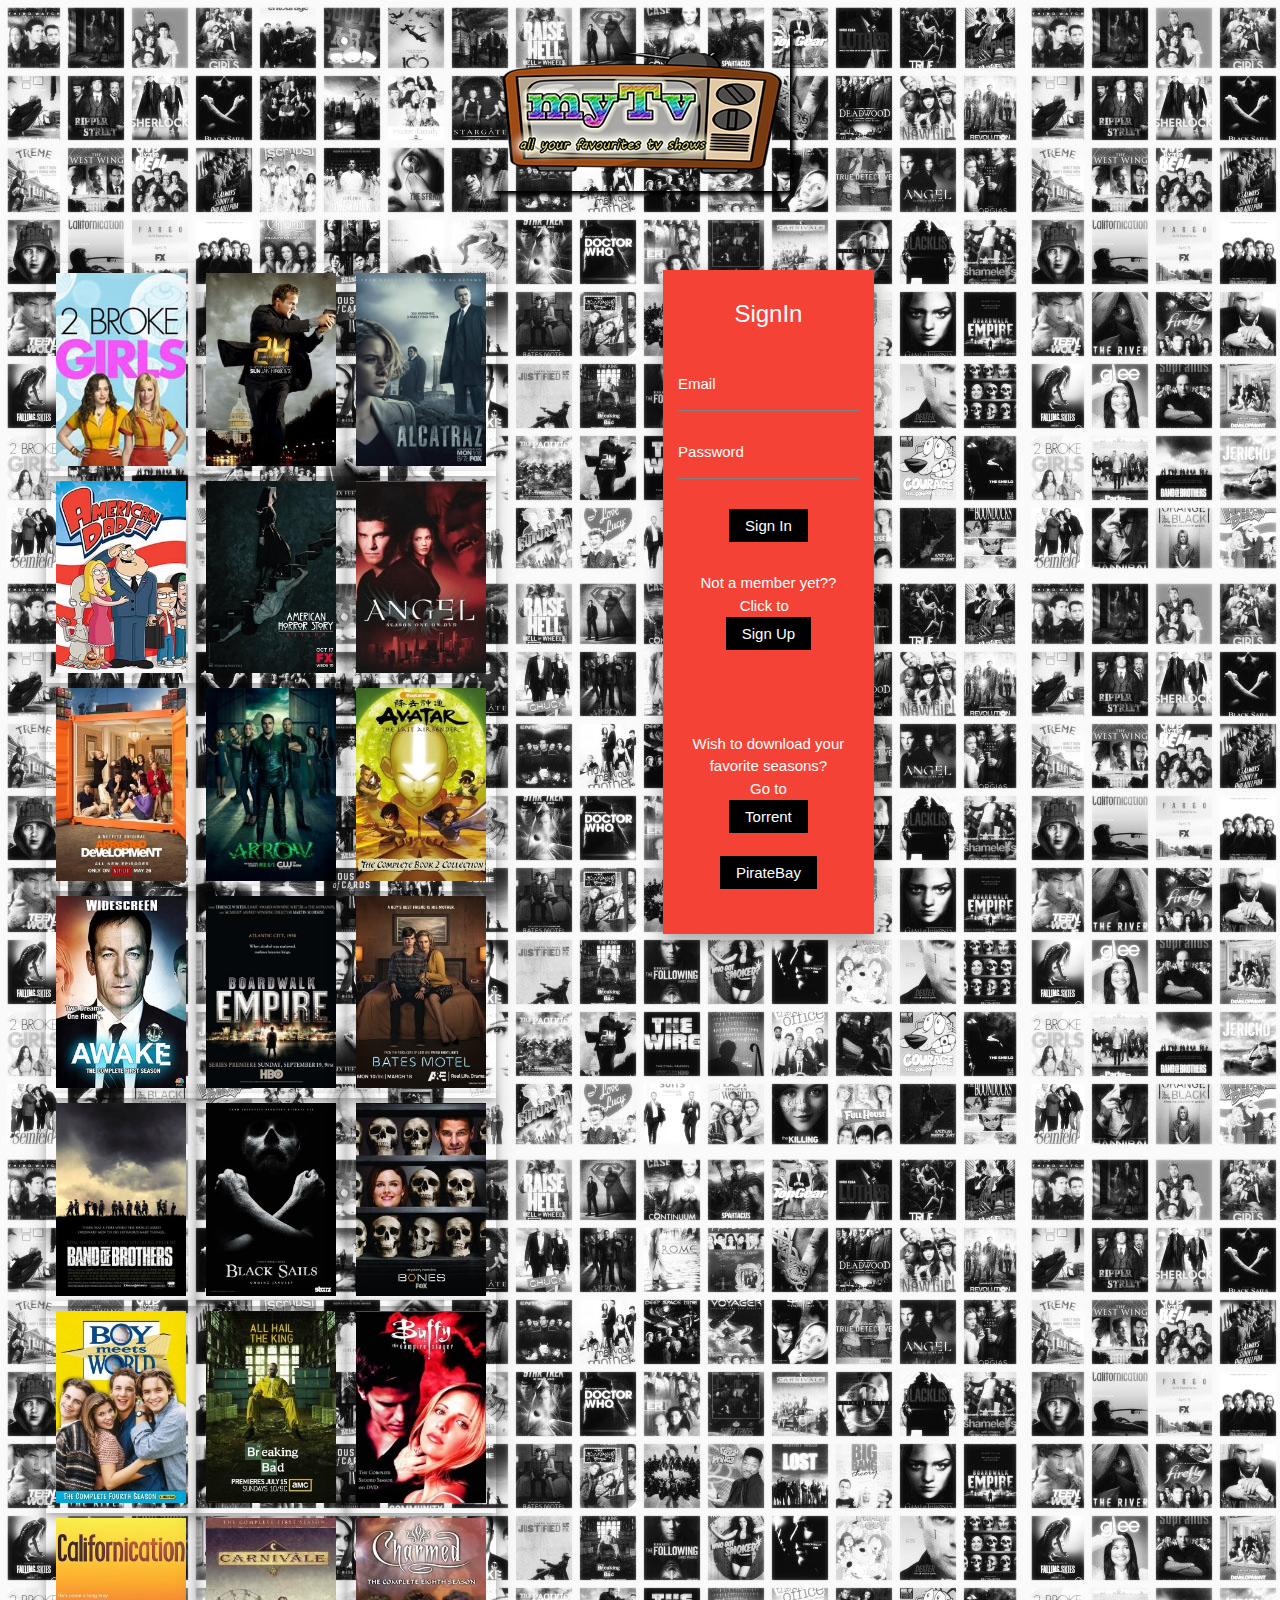
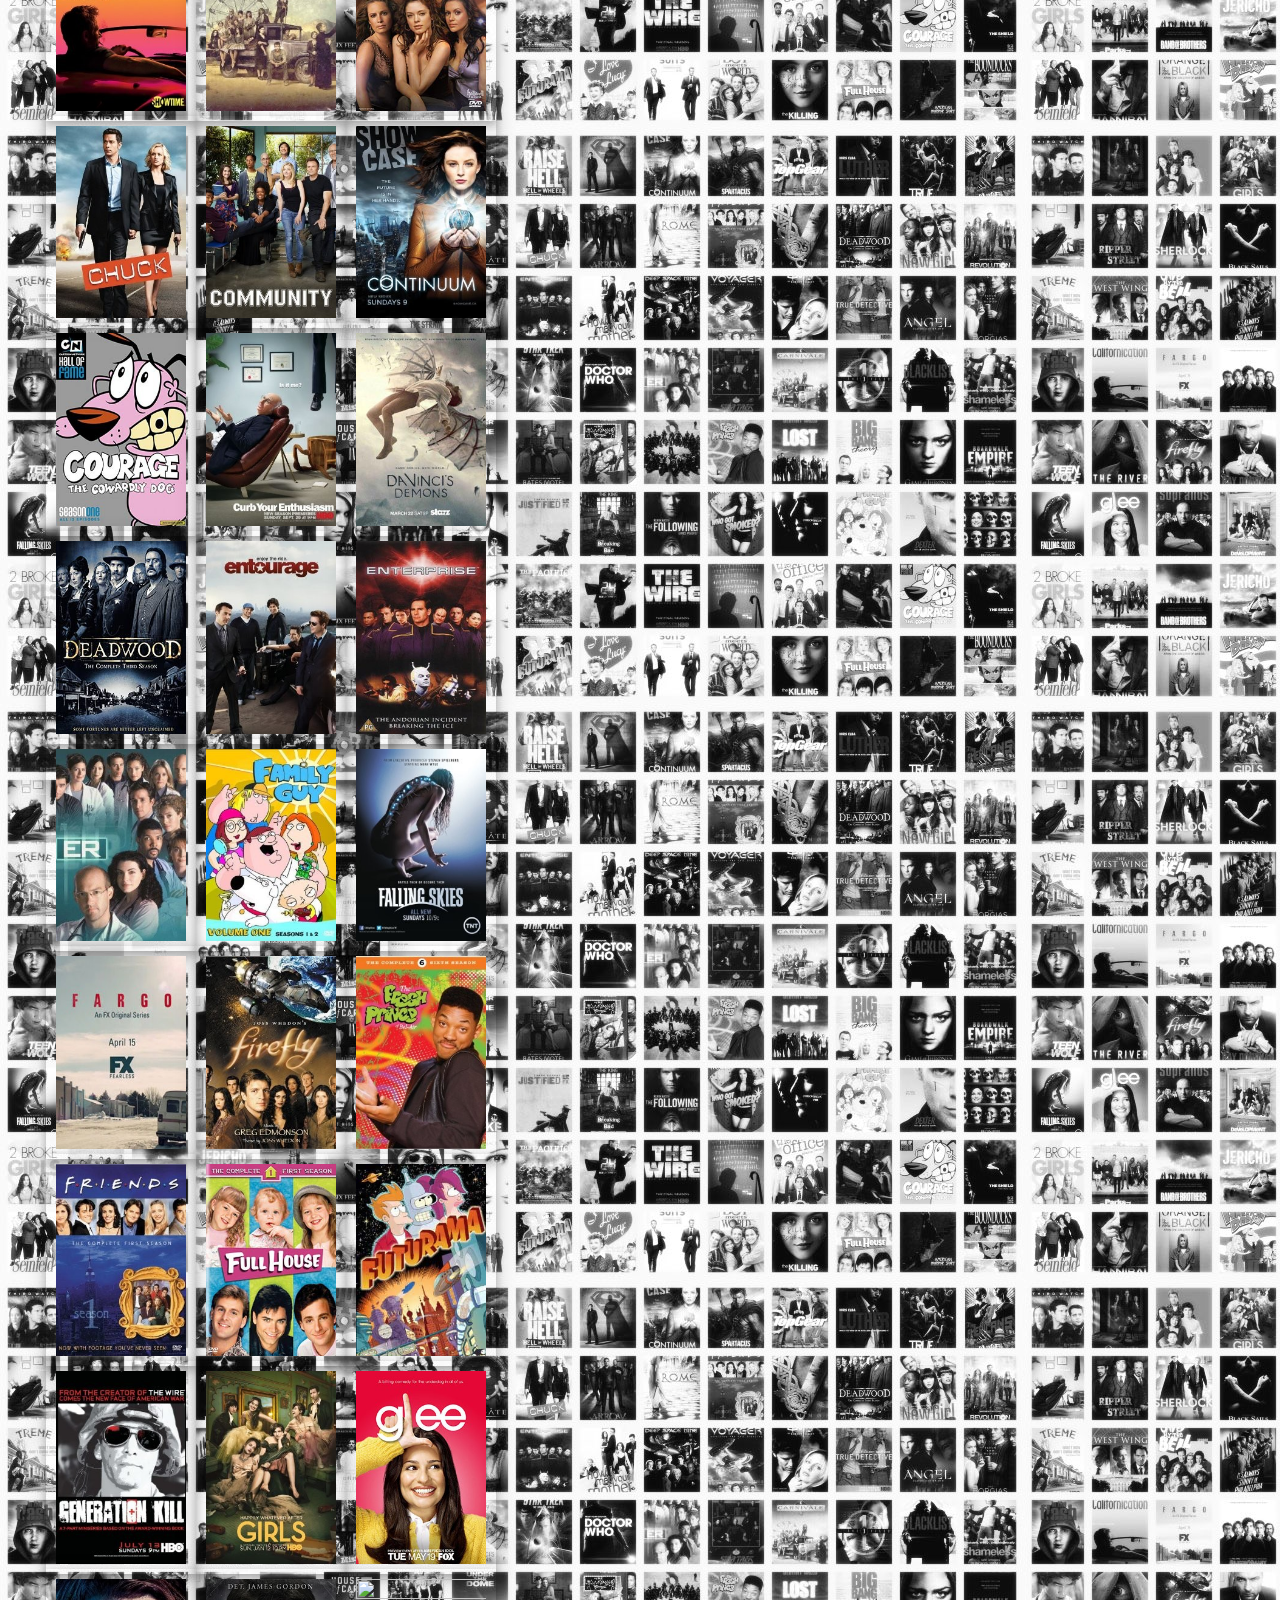
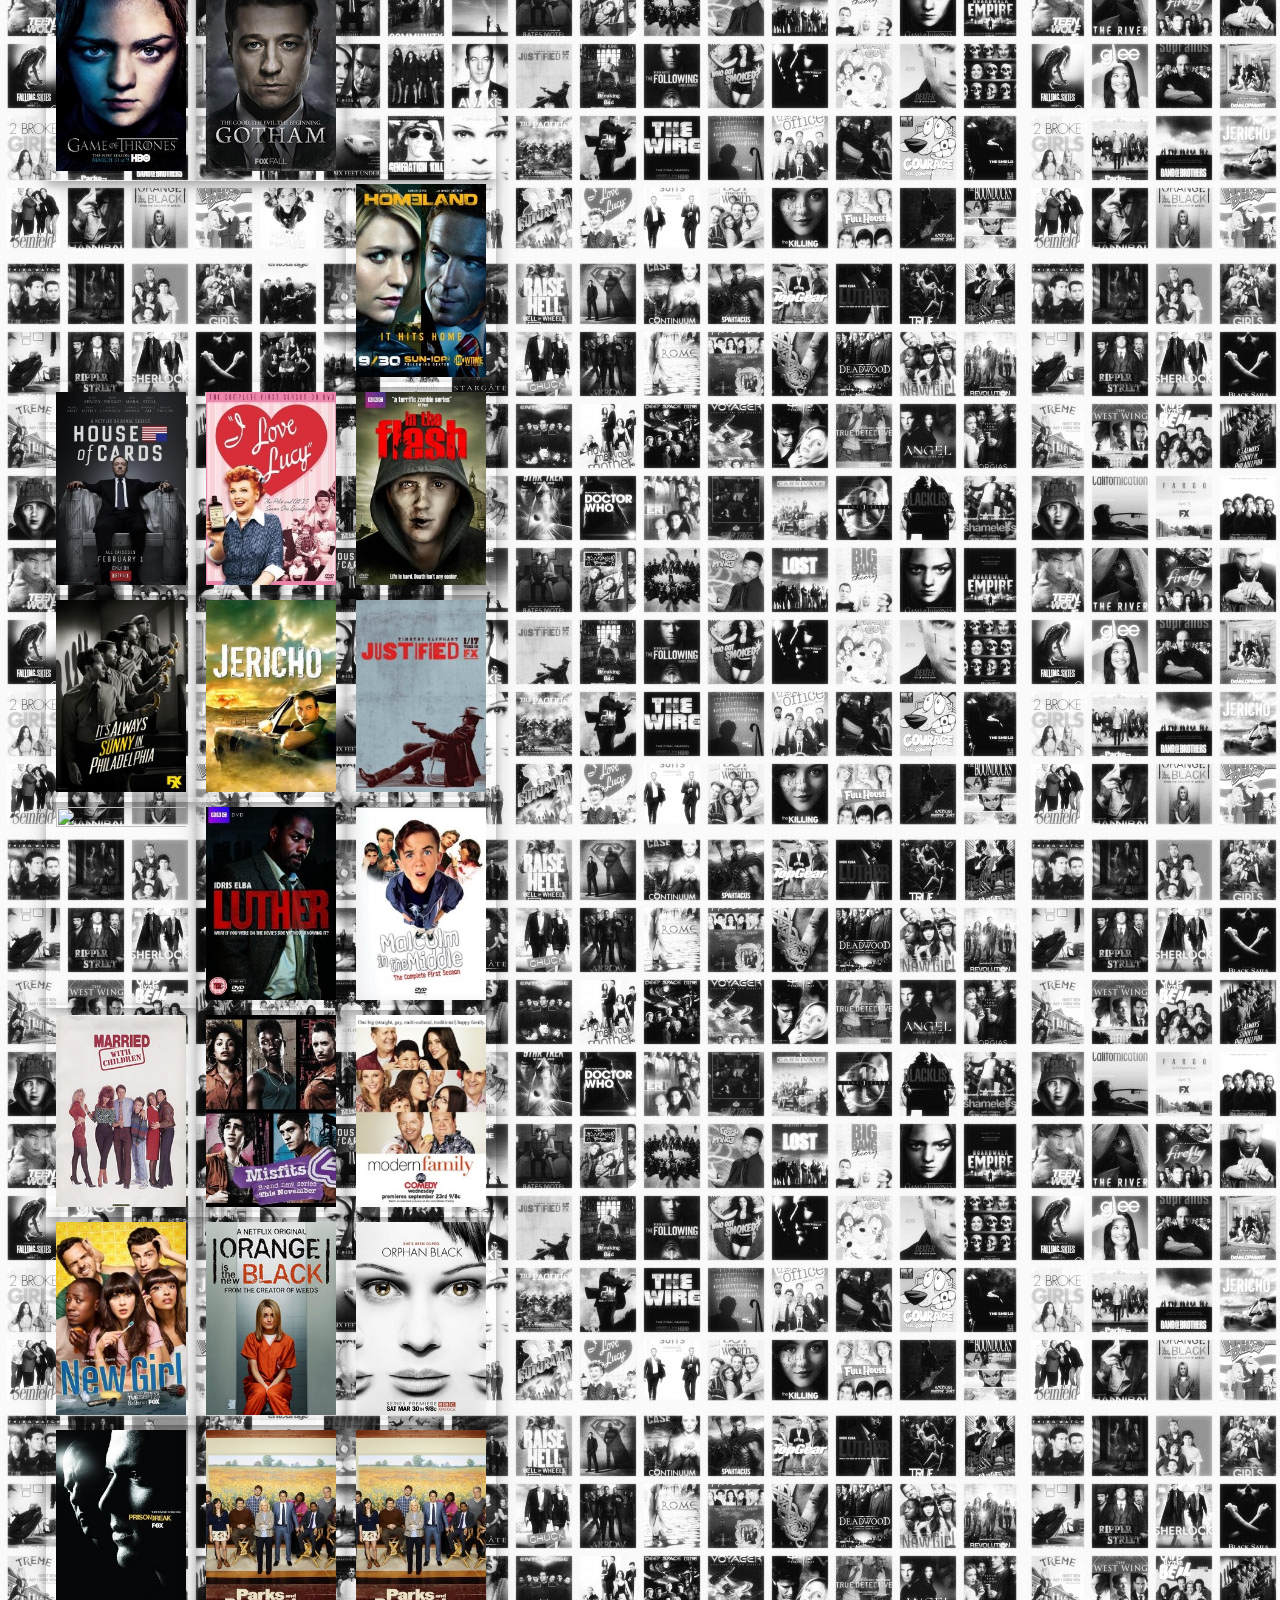
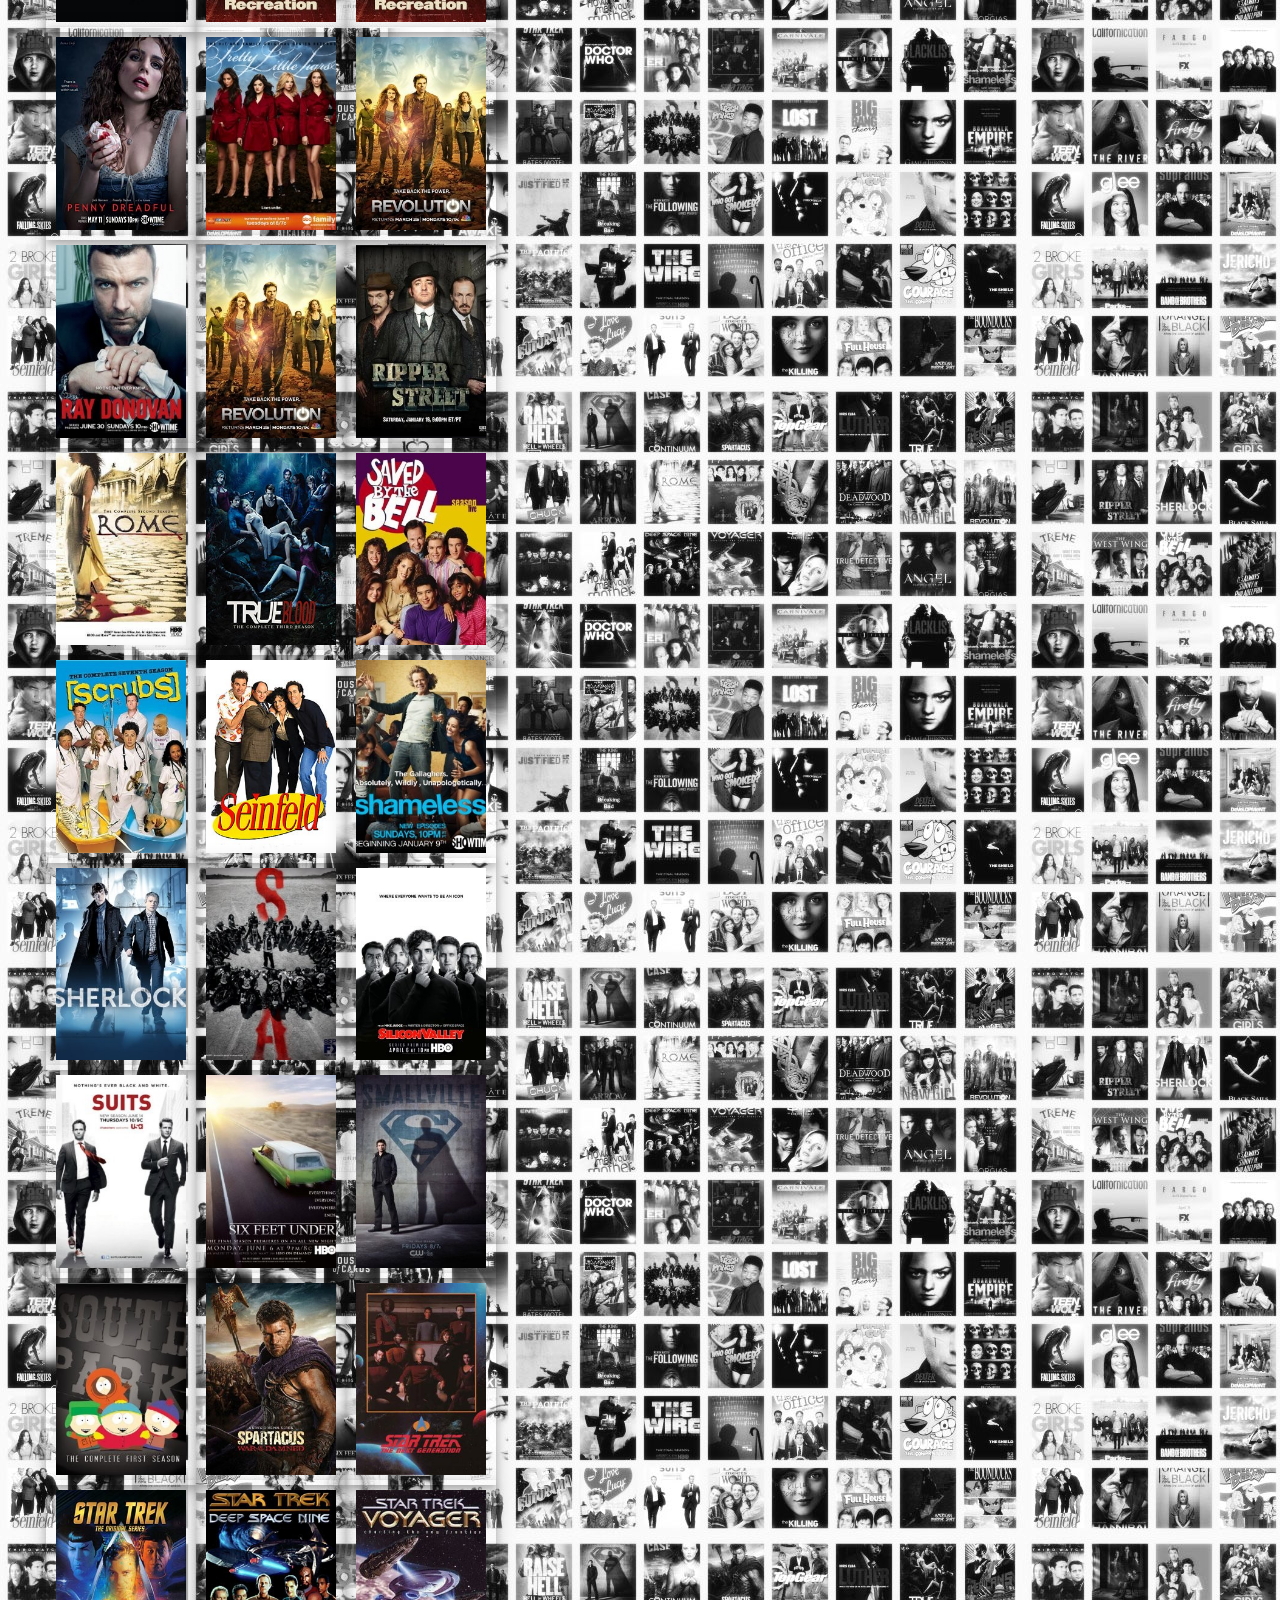
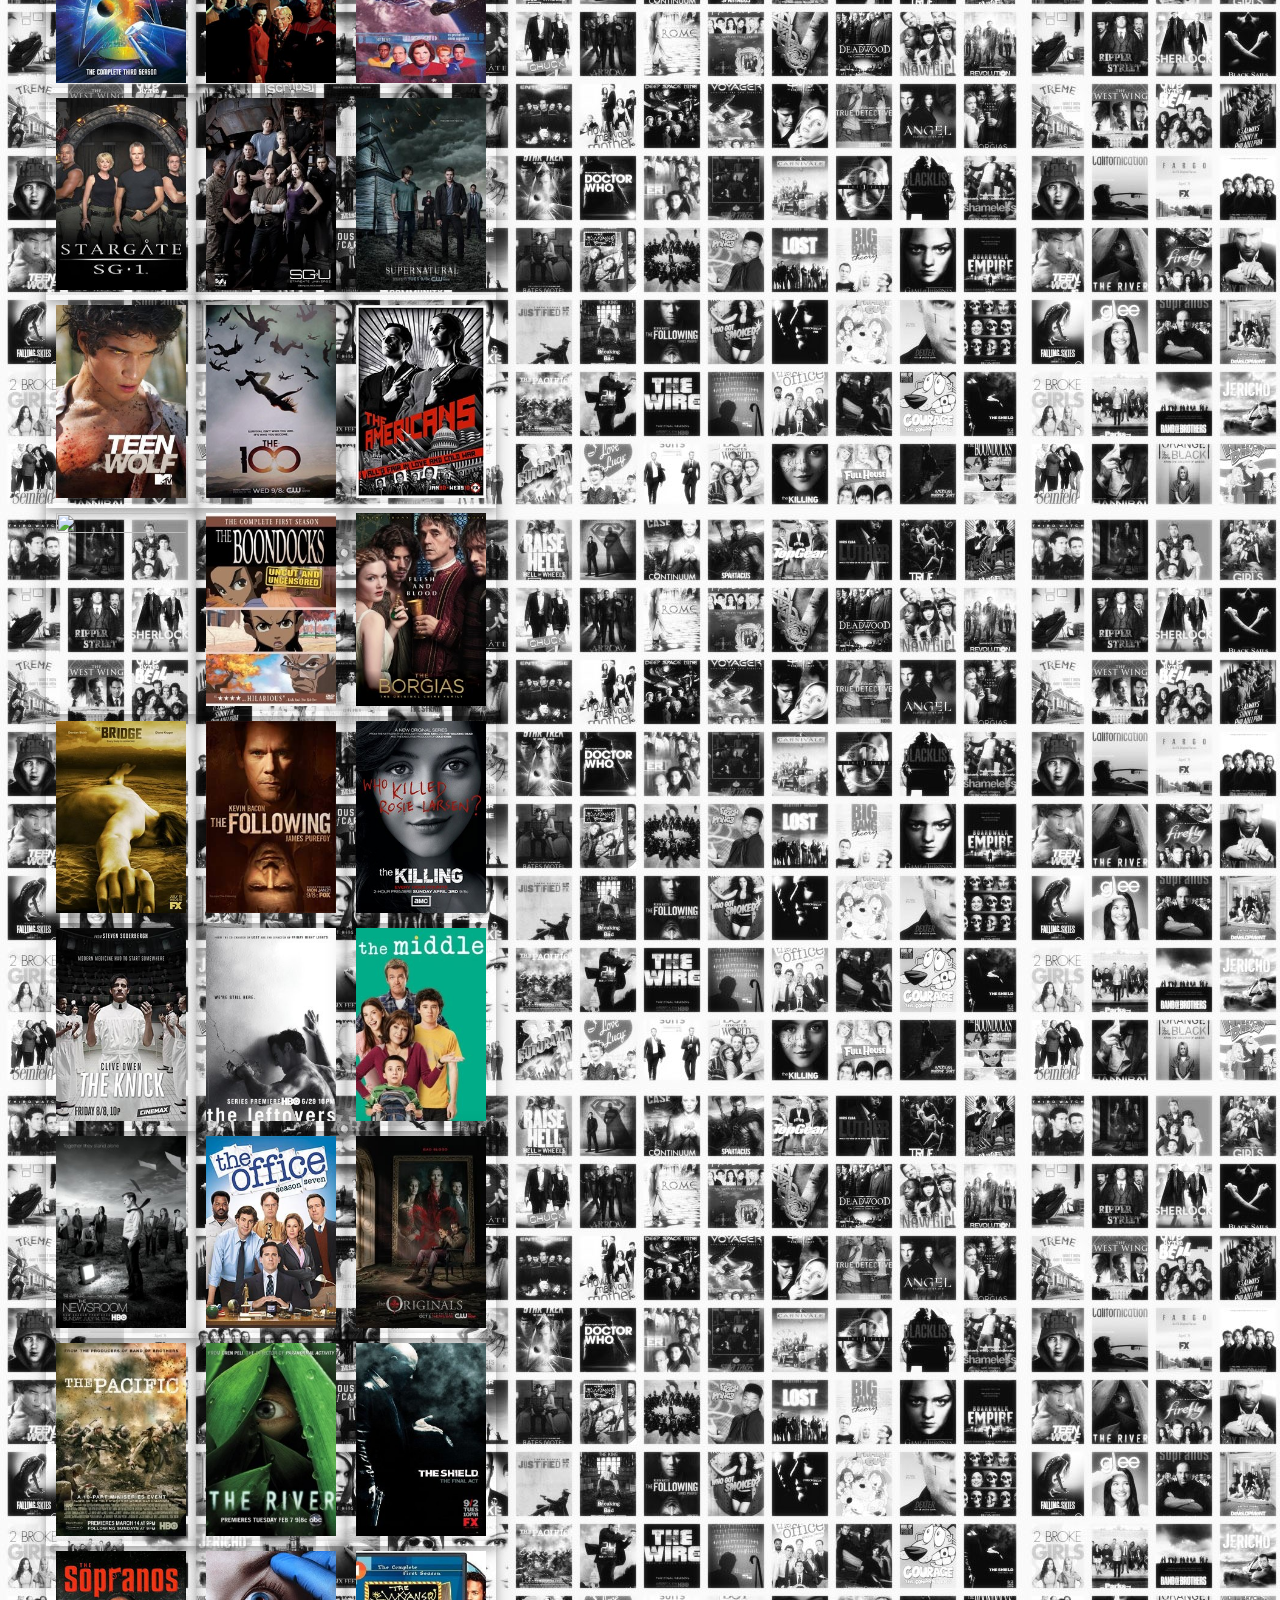
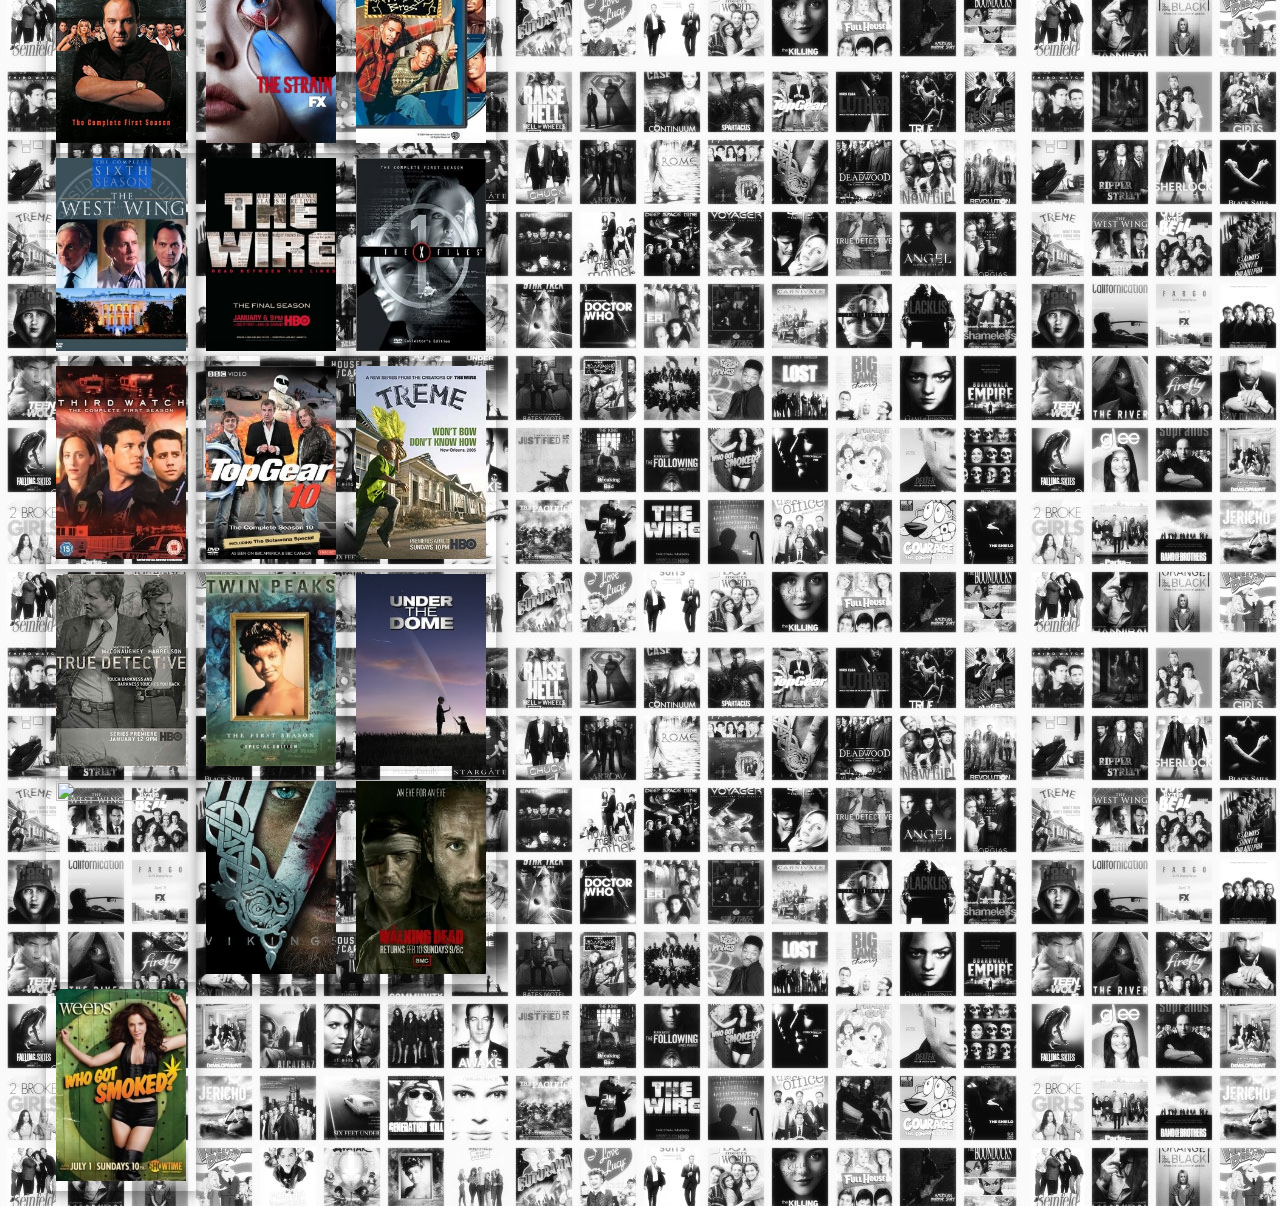
==== index.html @ 0fb78246 "Update2" ====
<!DOCTYPE html>
<html>
<head>
	<title>myTv.com</title>
	<link rel="icon" href="pics\tvico.ico" type="image/x-icon">
	<link rel="stylesheet" type="text/css" href="w3.css">
	<link rel="stylesheet" type="text/css" href="a.css">
	<!--link rel="stylesheet" type="text/css" href="css1.css"-->
	<meta name="viewport" content="width=device-width, initial-scale=1.0">
	<!--meta http-equiv="refresh" content="30"-->

</head>

<body>
<div id="head" class="col-12 col-m-12 header">
	<a href="index.html"><img id="img1" height="180px" width="300px" style="box-shadow: 4px 4px 4px #000000;"src="pics\mytv3.png"></a>
</div>
<div class="row">
<div class="col-8 col-m-12" style="margin-left: 2%; padding: 5px;">
<div class="col-8 col-m-10 menu">
	<a target="blank "href="http:\\www.youtube.com">
		<img class="tvshows" width="150px" height="220px" src="pics\2 broke gals.jpg">
		<img class="tvshows" width="150px" height="220px" src="pics\24.jpg">
		<img class="tvshows" width="150px" height="220px" src="pics\alcatraz.jpg">
		<img class="tvshows" width="150px" height="220px" src="pics\american dad.jpg">
		<img class="tvshows" width="150px" height="220px" src="pics\american horror.jpg">
		<img class="tvshows" width="150px" height="220px" src="pics\angel.jpg">
		<img class="tvshows" width="150px" height="220px" src="pics\arrested dev.jpg">
		<img class="tvshows" width="150px" height="220px" src="pics\arrow.jpg">
		<img class="tvshows" width="150px" height="220px" src="pics\avatar airbender.jpg">
		<img class="tvshows" width="150px" height="220px" src="pics\awake.jpg">
		<img class="tvshows" width="150px" height="220px" src="pics\b empire.jpg">
		<img class="tvshows" width="150px" height="220px" src="pics\b motels.jpg">
		<img class="tvshows" width="150px" height="220px" src="pics\\band of bros.jpg">
		<img class="tvshows" width="150px" height="220px" src="pics\bllk sails.jpg">
		<img class="tvshows" width="150px" height="220px" src="pics\bones.jpg">
		<img class="tvshows" width="150px" height="220px" src="pics\boy meet.jpg">
		<img class="tvshows" width="150px" height="220px" src="pics\br bad.jpg">
		<img class="tvshows" width="150px" height="220px" src="pics\buffy.jpg">
		<img class="tvshows" width="150px" height="220px" src="pics\californicaton.jpg">
		<img class="tvshows" width="150px" height="220px" src="pics\carnival.jpg">
		<img class="tvshows" width="150px" height="220px" src="pics\charmed.jpg">
		<img class="tvshows" width="150px" height="220px" src="pics\chuck.jpg">
		<img class="tvshows" width="150px" height="220px" src="pics\communty.jpg">
		<img class="tvshows" width="150px" height="220px" src="pics\continum.jpg">
		<img class="tvshows" width="150px" height="220px" src="pics\courage d dog.jpg">
		<img class="tvshows" width="150px" height="220px" src="pics\curb ur.jpg">
		<img class="tvshows" width="150px" height="220px" src="pics\da vinci demons.jpg">
		<img class="tvshows" width="150px" height="220px" src="pics\deadwood.jpg">
		<img class="tvshows" width="150px" height="220px" src="pics\entourage.jpg">
		<img class="tvshows" width="150px" height="220px" src="pics\entprise.jpg">
		<img class="tvshows" width="150px" height="220px" src="pics\er.jpg">
		<img class="tvshows" width="150px" height="220px" src="pics\f guy.jpg">
		<img class="tvshows" width="150px" height="220px" src="pics\falling skies.jpg">
		<img class="tvshows" width="150px" height="220px" src="pics\fargo.jpg">
		<img class="tvshows" width="150px" height="220px" src="pics\firefly.jpg">
		<img class="tvshows" width="150px" height="220px" src="pics\fr prnc.jpg">
		<img class="tvshows" width="150px" height="220px" src="pics\friend.jpg">
		<img class="tvshows" width="150px" height="220px" src="pics\full house.jpg">
		<img class="tvshows" width="150px" height="220px" src="pics\futurama.jpg">
		<img class="tvshows" width="150px" height="220px" src="pics\generatn kill.jpg">
		<img class="tvshows" width="150px" height="220px" src="pics\girls.jpg">
		<img class="tvshows" width="150px" height="220px" src="pics\glee.jpg">
		<img class="tvshows" width="150px" height="220px" src="pics\GOT.jpg">
		<img class="tvshows" width="150px" height="220px" src="pics\gotham.jpg">
		<img class="tvshows" width="150px" height="220px" src="pics\himym.jpg">
		<img class="tvshows" width="150px" height="220px" src="pics\homeland.jpg">
		<img class="tvshows" width="150px" height="220px" src="pics\house of cards.jpg">
		<img class="tvshows" width="150px" height="220px" src="pics\i luv lucy.jpg">
		<img class="tvshows" width="150px" height="220px" src="pics\in the flesh.jpg">
		<img class="tvshows" width="150px" height="220px" src="pics\is always sunny.jpg">
		<img class="tvshows" width="150px" height="220px" src="pics\jericho.jpg">
		<img class="tvshows" width="150px" height="220px" src="pics\justified.jpg">
		<img class="tvshows" width="150px" height="220px" src="pics\lost d calls.jpg">
		<img class="tvshows" width="150px" height="220px" src="pics\luther.jpg">
		<img class="tvshows" width="150px" height="220px" src="pics\malcom in middle.jpg">	
		<img class="tvshows" width="150px" height="220px" src="pics\married with childre.jpg">
		<img class="tvshows" width="150px" height="220px" src="pics\misfits.jpg">
		<img class="tvshows" width="150px" height="220px" src="pics\modern family.jpg">
		<img class="tvshows" width="150px" height="220px" src="pics\new girl.jpg">	
		<img class="tvshows" width="150px" height="220px" src="pics\orange blk.jpg">
		<img class="tvshows" width="150px" height="220px" src="pics\orphan blk.jpg">
		<img class="tvshows" width="150px" height="220px" src="pics\p break.jpg">
		<img class="tvshows" width="150px" height="220px" src="pics\parks n recr.jpg">
		<img class="tvshows" width="150px" height="220px" src="pics\parks n recr.jpg">
		<img class="tvshows" width="150px" height="220px" src="pics\penny dreadful.jpg">
		<img class="tvshows" width="150px" height="220px" src="pics\pretty lill liars.jpg">
		<img class="tvshows" width="150px" height="220px" src="pics\revolution.jpg">
		<img class="tvshows" width="150px" height="220px" src="pics\ray donovan.jpg">
		<img class="tvshows" width="150px" height="220px" src="pics\revolution.jpg">
		<img class="tvshows" width="150px" height="220px" src="pics\ripper stree.jpg">
		<img class="tvshows" width="150px" height="220px" src="pics\rome.jpg">
		<img class="tvshows" width="150px" height="220px" src="pics\rue blood.jpg">
		<img class="tvshows" width="150px" height="220px" src="pics\saved by the bell.jpg">
		<img class="tvshows" width="150px" height="220px" src="pics\scrubs.jpg">
		<img class="tvshows" width="150px" height="220px" src="pics\seinfield.jpg">
		<img class="tvshows" width="150px" height="220px" src="pics\shameless.jpg">
		<img class="tvshows" width="150px" height="220px" src="pics\sherlock.jpg">
		<img class="tvshows" width="150px" height="220px" src="pics\sia.jpg">
		<img class="tvshows" width="150px" height="220px" src="pics\silicon valley.jpg">
		<img class="tvshows" width="150px" height="220px" src="pics\siuts.jpg">
		<img class="tvshows" width="150px" height="220px" src="pics\six feet under.jpg">
		<img class="tvshows" width="150px" height="220px" src="pics\small ville.jpg">
		<img class="tvshows" width="150px" height="220px" src="pics\south park.jpg">
		<img class="tvshows" width="150px" height="220px" src="pics\spartacus.jpg">
		<img class="tvshows" width="150px" height="220px" src="pics\star trek 1.jpg">
		<img class="tvshows" width="150px" height="220px" src="pics\star trek 2.jpg">
		<img class="tvshows" width="150px" height="220px" src="pics\star trek 3.jpg">
		<img class="tvshows" width="150px" height="220px" src="pics\star trek 4.jpg">
		<img class="tvshows" width="150px" height="220px" src="pics\stargate atalantis 2.jpg">
		<img class="tvshows" width="150px" height="220px" src="pics\stargate atalantis 3.jpg">
		<img class="tvshows" width="150px" height="220px" src="pics\supernatural.jpg">
		<img class="tvshows" width="150px" height="220px" src="pics\teen wolf.jpg">
		<img class="tvshows" width="150px" height="220px" src="pics\the 100.jpg">
		<img class="tvshows" width="150px" height="220px" src="pics\the americans.jpg">
		<img class="tvshows" width="150px" height="220px" src="pics\the bbt.jpg">
		<img class="tvshows" width="150px" height="220px" src="pics\the boondocks.jpg">
		<img class="tvshows" width="150px" height="220px" src="pics\the borgias.jpg">
		<img class="tvshows" width="150px" height="220px" src="pics\the bridge.jpg">
		<img class="tvshows" width="150px" height="220px" src="pics\the following.jpg">
		<img class="tvshows" width="150px" height="220px" src="pics\the killing.jpg">
		<img class="tvshows" width="150px" height="220px" src="pics\the knick.jpg">
		<img class="tvshows" width="150px" height="220px" src="pics\the leftovers.jpg">
		<img class="tvshows" width="150px" height="220px" src="pics\the middle.jpg">
		<img class="tvshows" width="150px" height="220px" src="pics\the newsroom.jpg">
		<img class="tvshows" width="150px" height="220px" src="pics\the office.jpg">
		<img class="tvshows" width="150px" height="220px" src="pics\the originals.jpg">
		<img class="tvshows" width="150px" height="220px" src="pics\the pacific.jpg">
		<img class="tvshows" width="150px" height="220px" src="pics\the river.jpg"> 
		<img class="tvshows" width="150px" height="220px" src="pics\the shield.jpg">
		<img class="tvshows" width="150px" height="220px" src="pics\the sopranos.jpg">
		<img class="tvshows" width="150px" height="220px" src="pics\the strain.jpg">
		<img class="tvshows" width="150px" height="220px" src="pics\the w bros.jpg">
		<img class="tvshows" width="150px" height="220px" src="pics\the west wing.jpg">
		<img class="tvshows" width="150px" height="220px" src="pics\the wire.jpg">
		<img class="tvshows" width="150px" height="220px" src="pics\the x files.jpg">
		<img class="tvshows" width="150px" height="220px" src="pics\third watch.jpg">
		<img class="tvshows" width="150px" height="220px" src="pics\top gear 10.jpg">
		<img class="tvshows" width="150px" height="220px" src="pics\treme.jpg">
		<img class="tvshows" width="150px" height="220px" src="pics\true detect.jpg">
		<img class="tvshows" width="150px" height="220px" src="pics\twin peaks.jpg">
		<img class="tvshows" width="150px" height="220px" src="pics\under the dome.jpg">
		<img class="tvshows" width="150px" height="220px" src="pics\v diries.jpg">
		<img class="tvshows" width="150px" height="220px" src="pics\vikings.jpg">
		<img class="tvshows" width="150px" height="220px" src="pics\walk ded.jpg">
		<img class="tvshows" width="150px" height="220px" src="pics\who gt smokd.jpg">
</a>
</div>
<br>
<div class="col-3 col-m-12 w3-card-8 w3-red" style="border-style: none; float: right; " >

	<header class="w3-container w3-red" style="width:100%;" >
	  <h3 style="text-align: center;">SignIn</h3>
	</header>

	<div class="w3-group w3-red" >      
    <input class="w3-input w3-red" type="emal" style="width:100%" required>
    <label class="w3-label " style="color: #ffffff">Email</label>
  	</div>

  	<div class="w3-group w3-red">      
    <input class="w3-input w3-red" type="password" style="width:100%" required>
    <label class="w3-label" style="color: #ffffff">Password</label>
  	</div>

	<div class="w3-group w3-red" style="text-align: center;"><input class="button w3-btn" type="submit" value="Sign In"  ></div>

  	<div class="w3-group w3-red" style="text-align: center;">Not a member yet?? <br>
	 Click to &nbsp<a href="http://www.gmail.com" target="blank1"><form><input type="button" class="button w3-btn" value="Sign Up" ></a>
	</div>

  	 <br>

  	 <div class="w3-group" style="text-align: center;">Wish to download your favorite seasons?<br>
		 Go to<br><a href="http://www.torrentz.com" target="blank2"><input type="button" class="button w3-btn" value="Torrent"></a><br>			<a href="http://www.thepiratebay.se" target="blank3"><br><input type="button" class="button w3-btn" value="PirateBay"></a>
	</div>

</div>
</div>
</body>
</html>
---- a.css ----
* {
    box-sizing: border-box;
}
.row:after {
    content: "";
    clear: both;
    display: block;
}
.row:before {
    content: "";
    clear: both;
    display: block;
}
[class*="col-"] {
    float: left;
    padding: 15px;
}
html{
    font-family: "Lucida Sans", sans-serif;
}

body{
    background-image: url("bg1234.jpg");
    
}
.header {
    text-align: center;
    margin-bottom: 20px;
    color: #ffffff;
    padding: 30px;
}
img{
    max-width: 80%;
    height: auto;
}

.tvshows{
        float: left;
        padding: 10px;
        box-shadow:0 4px 8px 0 rgba(0,0,0,0.2),0 6px 20px 0 rgba(0,0,0,0.19) !important;
}

img.tvshows:hover{
 opacity: 0.93;   
    
}

.button:hover{
    color: #000000;
    background-color: #7CFC00
    
}

/* For mobile phones: */
[class*="col-"] {
    width: 100%;
}
@media only screen and (min-width: 600px) {
    /* For tablets: */
    .col-m-1 {width: 8.33%;}
    .col-m-2 {width: 16.66%;}
    .col-m-3 {width: 25%;}
    .col-m-4 {width: 33.33%;}
    .col-m-5 {width: 41.66%;}
    .col-m-6 {width: 50%;}
    .col-m-7 {width: 58.33%;}
    .col-m-8 {width: 66.66%;}
    .col-m-9 {width: 75%;}
    .col-m-10 {width: 83.33%;}
    .col-m-11 {width: 91.66%;}
    .col-m-12 {width: 100%;}
}
@media only screen and (min-width: 768px) {
    /* For desktop: */
    .col-1 {width: 8.33%;}
    .col-2 {width: 16.66%;}
    .col-3 {width: 25%;}
    .col-4 {width: 33.33%;}
    .col-5 {width: 41.66%;}
    .col-6 {width: 50%;}
    .col-7 {width: 58.33%;}
    .col-8 {width: 66.66%;}
    .col-9 {width: 75%;}
    .col-10 {width: 83.33%;}
    .col-11 {width: 91.66%;}
    .col-12 {width: 100%;}
}
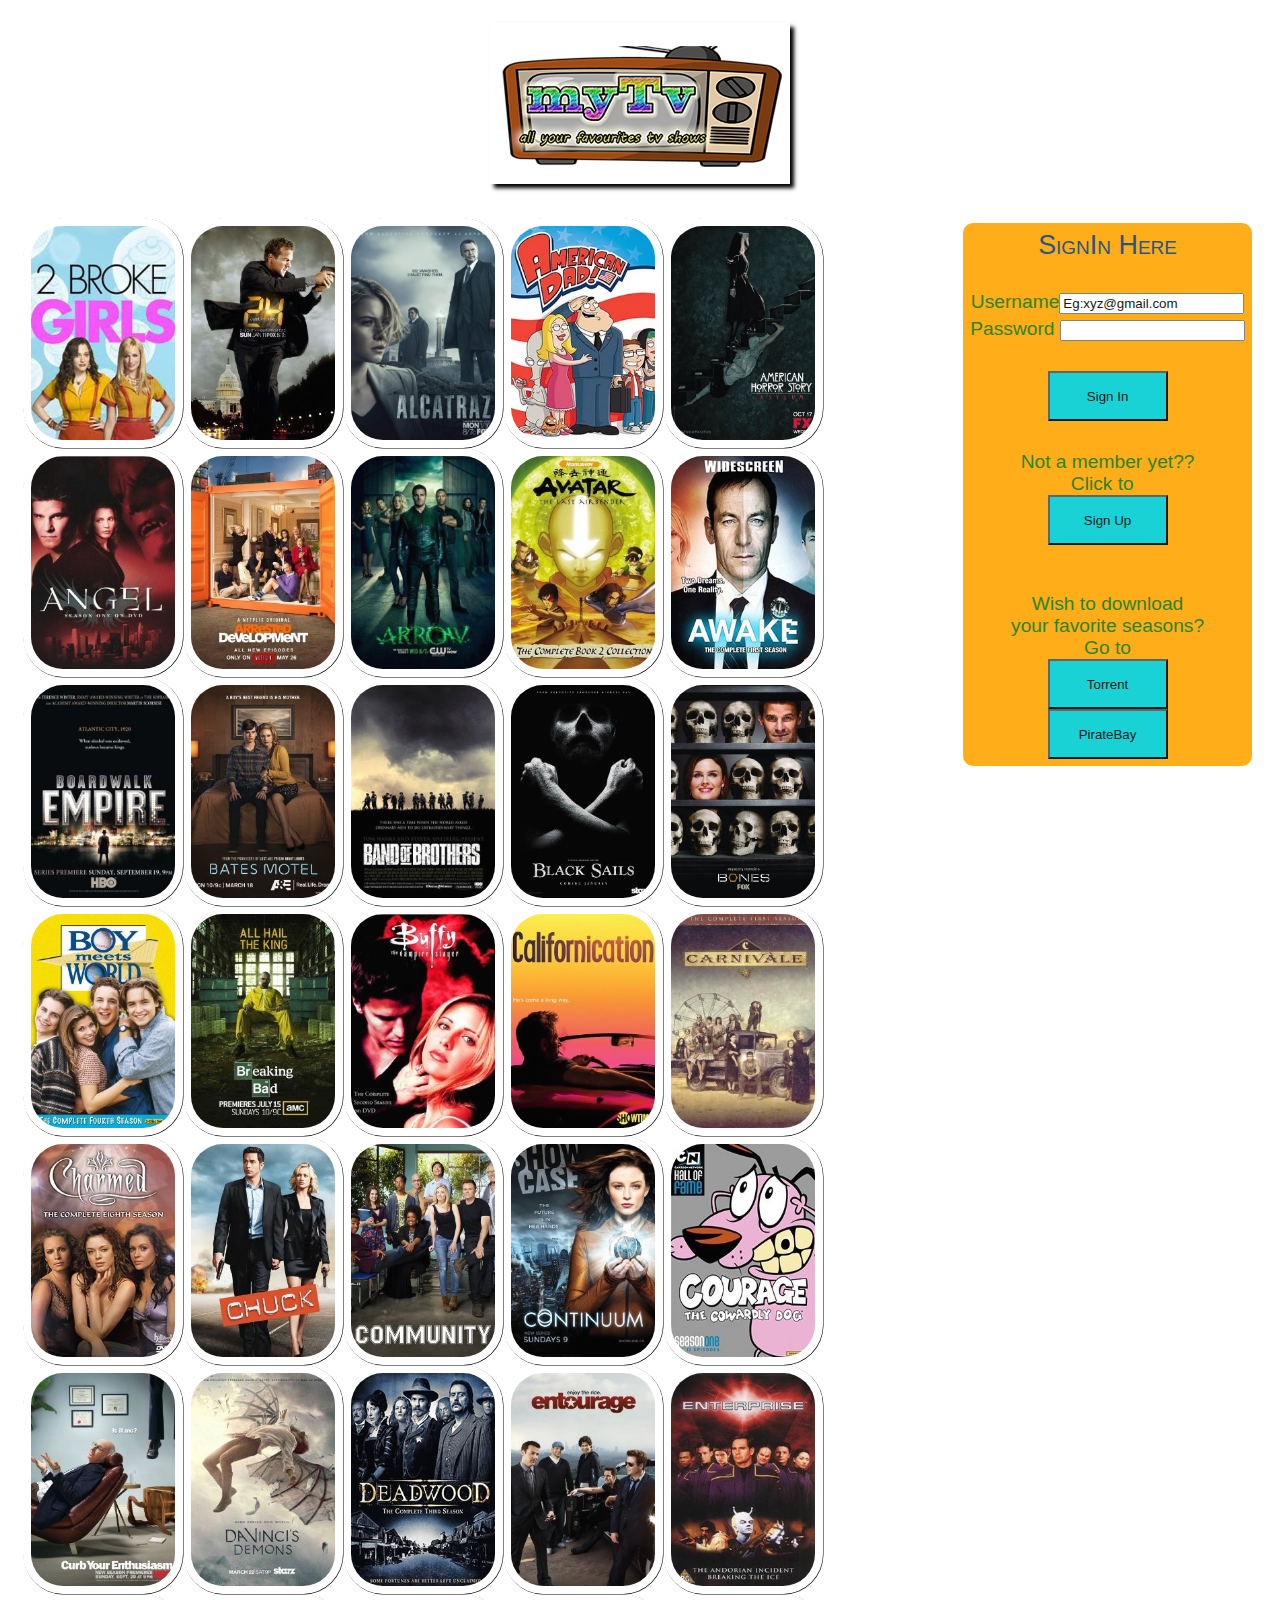
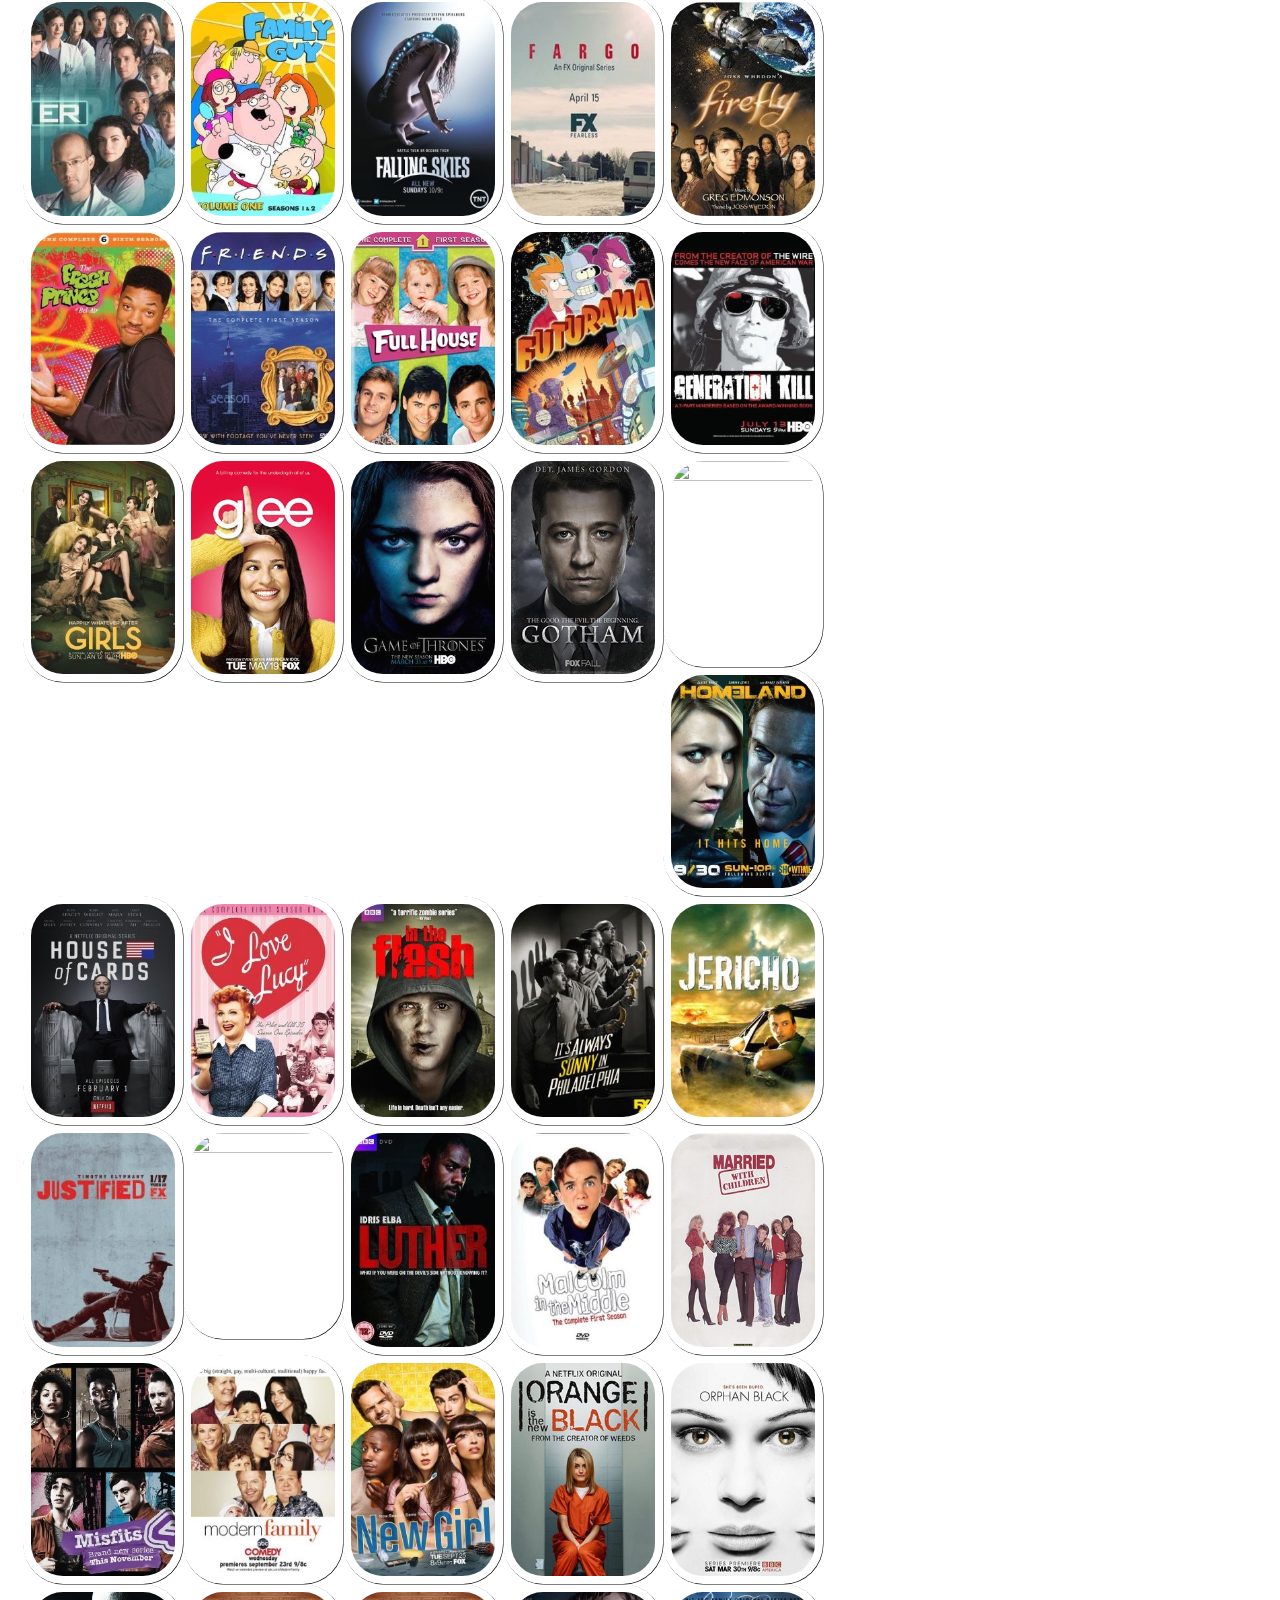
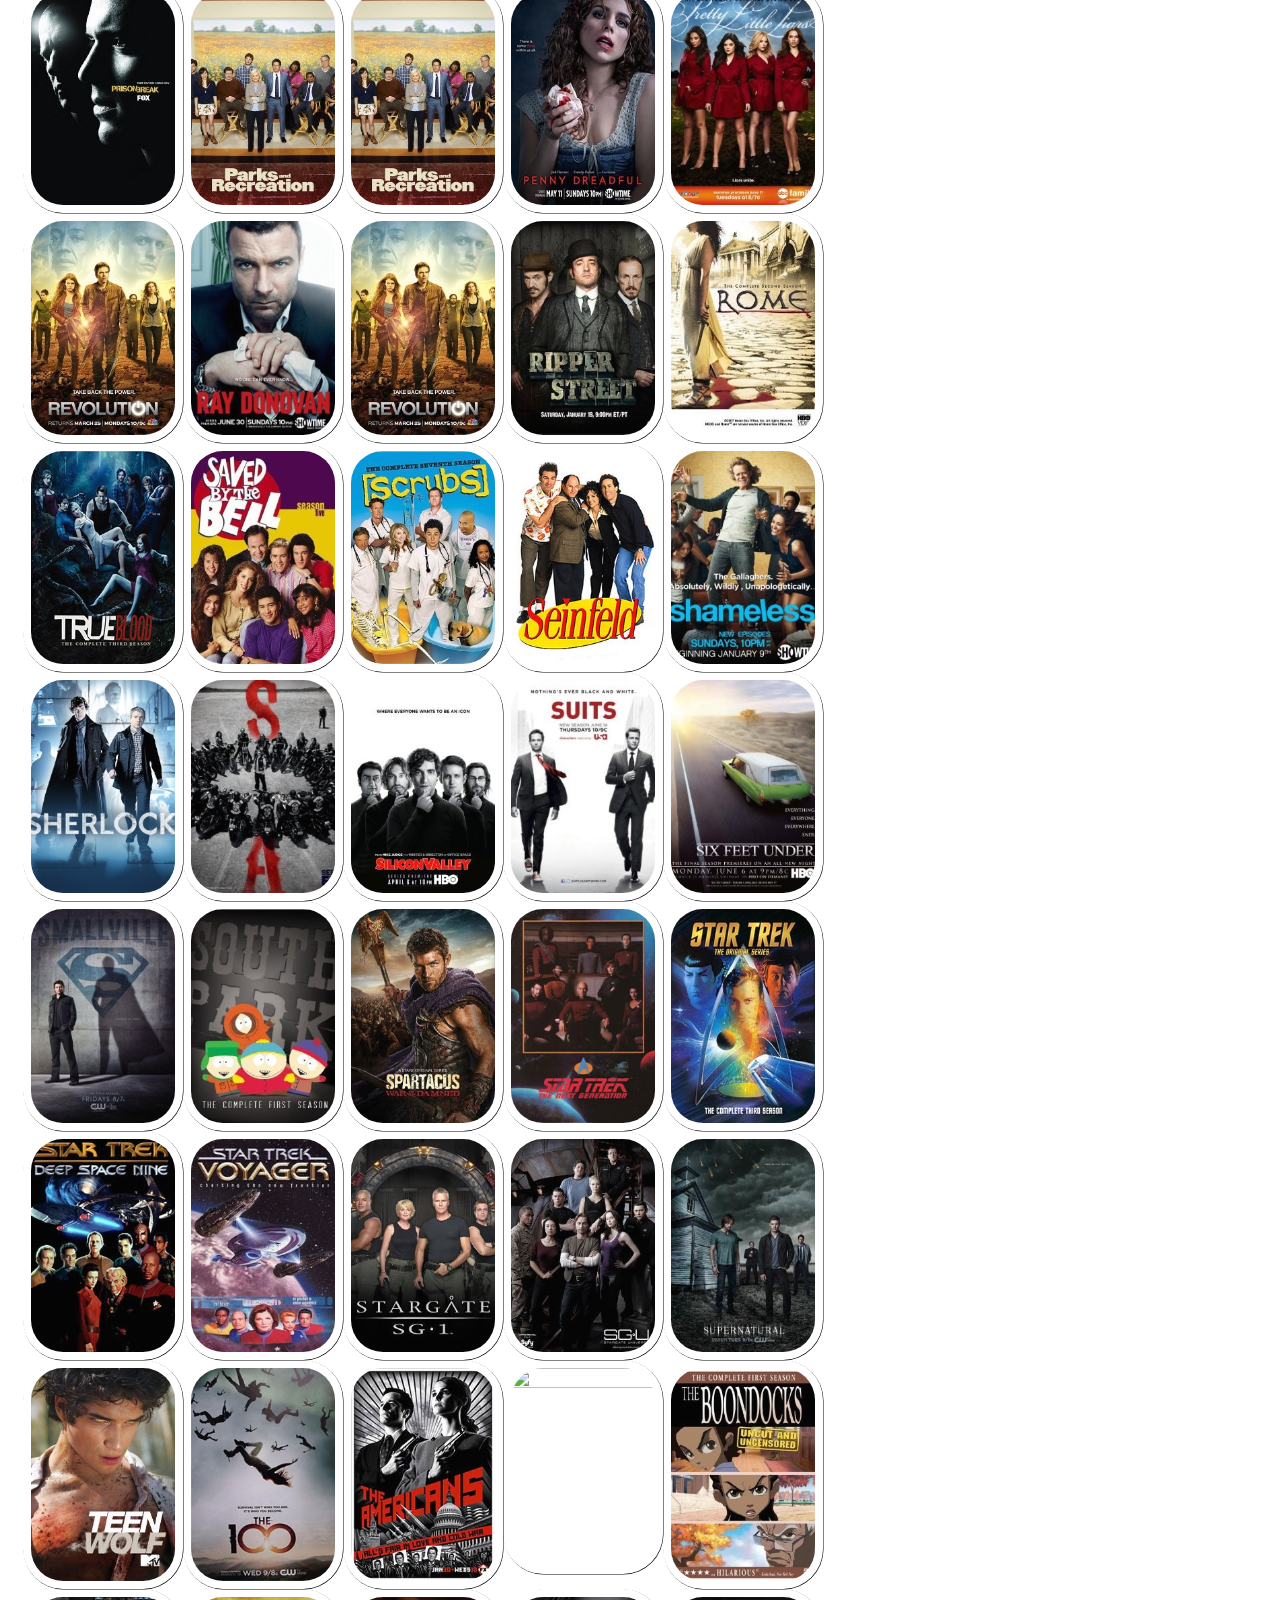
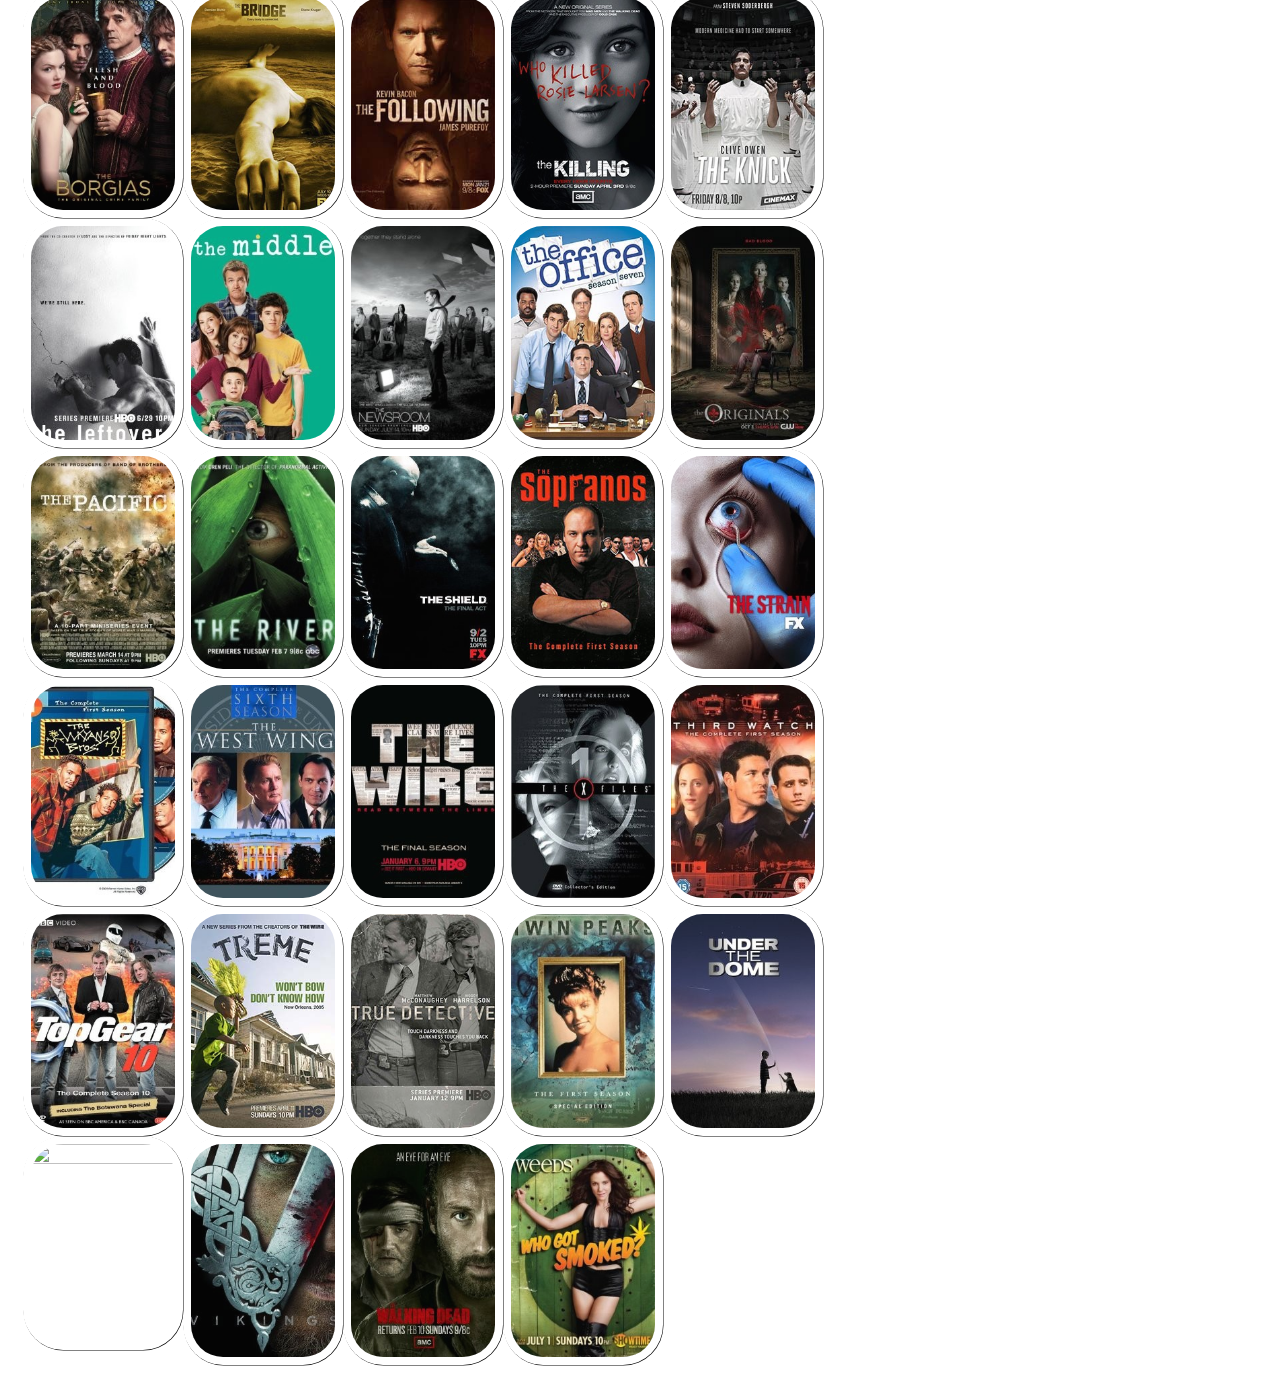
==== commit 9536bdca: "Revert "Update-1"" ====
--- a/index.html
+++ b/index.html
@@ -3,178 +3,194 @@
 <head>
 	<title>myTv.com</title>
 	<link rel="icon" href="pics\tvico.ico" type="image/x-icon">
-	<link rel="stylesheet" type="text/css" href="w3.css">
 	<link rel="stylesheet" type="text/css" href="a.css">
 	<!--link rel="stylesheet" type="text/css" href="css1.css"-->
 	<meta name="viewport" content="width=device-width, initial-scale=1.0">
-	<!--meta http-equiv="refresh" content="30"-->
+	<meta http-equiv="refresh" content="30">
 
 </head>
 
 <body>
 <div id="head" class="col-12 col-m-12 header">
-	<a href="index.html"><img id="img1" height="180px" width="300px" style="box-shadow: 4px 4px 4px #000000;"src="pics\mytv3.png"></a>
+	<img id="img1"height="180px" width="300px" style="box-shadow: 4px 4px 4px #000000;"src="pics\mytv3.png" >
 </div>
 <div class="row">
-<div class="col-8 col-m-12" style="margin-left: 2%; padding: 5px;">
-<div class="col-8 col-m-10 menu">
+<div class="col-8 col-m-10 menu" >
 	<a target="blank "href="http:\\www.youtube.com">
-		<img class="tvshows" width="150px" height="220px" src="pics\2 broke gals.jpg">
-		<img class="tvshows" width="150px" height="220px" src="pics\24.jpg">
-		<img class="tvshows" width="150px" height="220px" src="pics\alcatraz.jpg">
-		<img class="tvshows" width="150px" height="220px" src="pics\american dad.jpg">
-		<img class="tvshows" width="150px" height="220px" src="pics\american horror.jpg">
-		<img class="tvshows" width="150px" height="220px" src="pics\angel.jpg">
-		<img class="tvshows" width="150px" height="220px" src="pics\arrested dev.jpg">
-		<img class="tvshows" width="150px" height="220px" src="pics\arrow.jpg">
-		<img class="tvshows" width="150px" height="220px" src="pics\avatar airbender.jpg">
-		<img class="tvshows" width="150px" height="220px" src="pics\awake.jpg">
-		<img class="tvshows" width="150px" height="220px" src="pics\b empire.jpg">
-		<img class="tvshows" width="150px" height="220px" src="pics\b motels.jpg">
-		<img class="tvshows" width="150px" height="220px" src="pics\\band of bros.jpg">
-		<img class="tvshows" width="150px" height="220px" src="pics\bllk sails.jpg">
-		<img class="tvshows" width="150px" height="220px" src="pics\bones.jpg">
-		<img class="tvshows" width="150px" height="220px" src="pics\boy meet.jpg">
-		<img class="tvshows" width="150px" height="220px" src="pics\br bad.jpg">
-		<img class="tvshows" width="150px" height="220px" src="pics\buffy.jpg">
-		<img class="tvshows" width="150px" height="220px" src="pics\californicaton.jpg">
-		<img class="tvshows" width="150px" height="220px" src="pics\carnival.jpg">
-		<img class="tvshows" width="150px" height="220px" src="pics\charmed.jpg">
-		<img class="tvshows" width="150px" height="220px" src="pics\chuck.jpg">
-		<img class="tvshows" width="150px" height="220px" src="pics\communty.jpg">
-		<img class="tvshows" width="150px" height="220px" src="pics\continum.jpg">
-		<img class="tvshows" width="150px" height="220px" src="pics\courage d dog.jpg">
-		<img class="tvshows" width="150px" height="220px" src="pics\curb ur.jpg">
-		<img class="tvshows" width="150px" height="220px" src="pics\da vinci demons.jpg">
-		<img class="tvshows" width="150px" height="220px" src="pics\deadwood.jpg">
-		<img class="tvshows" width="150px" height="220px" src="pics\entourage.jpg">
-		<img class="tvshows" width="150px" height="220px" src="pics\entprise.jpg">
-		<img class="tvshows" width="150px" height="220px" src="pics\er.jpg">
-		<img class="tvshows" width="150px" height="220px" src="pics\f guy.jpg">
-		<img class="tvshows" width="150px" height="220px" src="pics\falling skies.jpg">
-		<img class="tvshows" width="150px" height="220px" src="pics\fargo.jpg">
-		<img class="tvshows" width="150px" height="220px" src="pics\firefly.jpg">
-		<img class="tvshows" width="150px" height="220px" src="pics\fr prnc.jpg">
-		<img class="tvshows" width="150px" height="220px" src="pics\friend.jpg">
-		<img class="tvshows" width="150px" height="220px" src="pics\full house.jpg">
-		<img class="tvshows" width="150px" height="220px" src="pics\futurama.jpg">
-		<img class="tvshows" width="150px" height="220px" src="pics\generatn kill.jpg">
-		<img class="tvshows" width="150px" height="220px" src="pics\girls.jpg">
-		<img class="tvshows" width="150px" height="220px" src="pics\glee.jpg">
-		<img class="tvshows" width="150px" height="220px" src="pics\GOT.jpg">
-		<img class="tvshows" width="150px" height="220px" src="pics\gotham.jpg">
-		<img class="tvshows" width="150px" height="220px" src="pics\himym.jpg">
-		<img class="tvshows" width="150px" height="220px" src="pics\homeland.jpg">
-		<img class="tvshows" width="150px" height="220px" src="pics\house of cards.jpg">
-		<img class="tvshows" width="150px" height="220px" src="pics\i luv lucy.jpg">
-		<img class="tvshows" width="150px" height="220px" src="pics\in the flesh.jpg">
-		<img class="tvshows" width="150px" height="220px" src="pics\is always sunny.jpg">
-		<img class="tvshows" width="150px" height="220px" src="pics\jericho.jpg">
-		<img class="tvshows" width="150px" height="220px" src="pics\justified.jpg">
-		<img class="tvshows" width="150px" height="220px" src="pics\lost d calls.jpg">
-		<img class="tvshows" width="150px" height="220px" src="pics\luther.jpg">
-		<img class="tvshows" width="150px" height="220px" src="pics\malcom in middle.jpg">	
-		<img class="tvshows" width="150px" height="220px" src="pics\married with childre.jpg">
-		<img class="tvshows" width="150px" height="220px" src="pics\misfits.jpg">
-		<img class="tvshows" width="150px" height="220px" src="pics\modern family.jpg">
-		<img class="tvshows" width="150px" height="220px" src="pics\new girl.jpg">	
-		<img class="tvshows" width="150px" height="220px" src="pics\orange blk.jpg">
-		<img class="tvshows" width="150px" height="220px" src="pics\orphan blk.jpg">
-		<img class="tvshows" width="150px" height="220px" src="pics\p break.jpg">
-		<img class="tvshows" width="150px" height="220px" src="pics\parks n recr.jpg">
-		<img class="tvshows" width="150px" height="220px" src="pics\parks n recr.jpg">
-		<img class="tvshows" width="150px" height="220px" src="pics\penny dreadful.jpg">
-		<img class="tvshows" width="150px" height="220px" src="pics\pretty lill liars.jpg">
-		<img class="tvshows" width="150px" height="220px" src="pics\revolution.jpg">
-		<img class="tvshows" width="150px" height="220px" src="pics\ray donovan.jpg">
-		<img class="tvshows" width="150px" height="220px" src="pics\revolution.jpg">
-		<img class="tvshows" width="150px" height="220px" src="pics\ripper stree.jpg">
-		<img class="tvshows" width="150px" height="220px" src="pics\rome.jpg">
-		<img class="tvshows" width="150px" height="220px" src="pics\rue blood.jpg">
-		<img class="tvshows" width="150px" height="220px" src="pics\saved by the bell.jpg">
-		<img class="tvshows" width="150px" height="220px" src="pics\scrubs.jpg">
-		<img class="tvshows" width="150px" height="220px" src="pics\seinfield.jpg">
-		<img class="tvshows" width="150px" height="220px" src="pics\shameless.jpg">
-		<img class="tvshows" width="150px" height="220px" src="pics\sherlock.jpg">
-		<img class="tvshows" width="150px" height="220px" src="pics\sia.jpg">
-		<img class="tvshows" width="150px" height="220px" src="pics\silicon valley.jpg">
-		<img class="tvshows" width="150px" height="220px" src="pics\siuts.jpg">
-		<img class="tvshows" width="150px" height="220px" src="pics\six feet under.jpg">
-		<img class="tvshows" width="150px" height="220px" src="pics\small ville.jpg">
-		<img class="tvshows" width="150px" height="220px" src="pics\south park.jpg">
-		<img class="tvshows" width="150px" height="220px" src="pics\spartacus.jpg">
-		<img class="tvshows" width="150px" height="220px" src="pics\star trek 1.jpg">
-		<img class="tvshows" width="150px" height="220px" src="pics\star trek 2.jpg">
-		<img class="tvshows" width="150px" height="220px" src="pics\star trek 3.jpg">
-		<img class="tvshows" width="150px" height="220px" src="pics\star trek 4.jpg">
-		<img class="tvshows" width="150px" height="220px" src="pics\stargate atalantis 2.jpg">
-		<img class="tvshows" width="150px" height="220px" src="pics\stargate atalantis 3.jpg">
-		<img class="tvshows" width="150px" height="220px" src="pics\supernatural.jpg">
-		<img class="tvshows" width="150px" height="220px" src="pics\teen wolf.jpg">
-		<img class="tvshows" width="150px" height="220px" src="pics\the 100.jpg">
-		<img class="tvshows" width="150px" height="220px" src="pics\the americans.jpg">
-		<img class="tvshows" width="150px" height="220px" src="pics\the bbt.jpg">
-		<img class="tvshows" width="150px" height="220px" src="pics\the boondocks.jpg">
-		<img class="tvshows" width="150px" height="220px" src="pics\the borgias.jpg">
-		<img class="tvshows" width="150px" height="220px" src="pics\the bridge.jpg">
-		<img class="tvshows" width="150px" height="220px" src="pics\the following.jpg">
-		<img class="tvshows" width="150px" height="220px" src="pics\the killing.jpg">
-		<img class="tvshows" width="150px" height="220px" src="pics\the knick.jpg">
-		<img class="tvshows" width="150px" height="220px" src="pics\the leftovers.jpg">
-		<img class="tvshows" width="150px" height="220px" src="pics\the middle.jpg">
-		<img class="tvshows" width="150px" height="220px" src="pics\the newsroom.jpg">
-		<img class="tvshows" width="150px" height="220px" src="pics\the office.jpg">
-		<img class="tvshows" width="150px" height="220px" src="pics\the originals.jpg">
-		<img class="tvshows" width="150px" height="220px" src="pics\the pacific.jpg">
-		<img class="tvshows" width="150px" height="220px" src="pics\the river.jpg"> 
-		<img class="tvshows" width="150px" height="220px" src="pics\the shield.jpg">
-		<img class="tvshows" width="150px" height="220px" src="pics\the sopranos.jpg">
-		<img class="tvshows" width="150px" height="220px" src="pics\the strain.jpg">
-		<img class="tvshows" width="150px" height="220px" src="pics\the w bros.jpg">
-		<img class="tvshows" width="150px" height="220px" src="pics\the west wing.jpg">
-		<img class="tvshows" width="150px" height="220px" src="pics\the wire.jpg">
-		<img class="tvshows" width="150px" height="220px" src="pics\the x files.jpg">
-		<img class="tvshows" width="150px" height="220px" src="pics\third watch.jpg">
-		<img class="tvshows" width="150px" height="220px" src="pics\top gear 10.jpg">
-		<img class="tvshows" width="150px" height="220px" src="pics\treme.jpg">
-		<img class="tvshows" width="150px" height="220px" src="pics\true detect.jpg">
-		<img class="tvshows" width="150px" height="220px" src="pics\twin peaks.jpg">
-		<img class="tvshows" width="150px" height="220px" src="pics\under the dome.jpg">
-		<img class="tvshows" width="150px" height="220px" src="pics\v diries.jpg">
-		<img class="tvshows" width="150px" height="220px" src="pics\vikings.jpg">
-		<img class="tvshows" width="150px" height="220px" src="pics\walk ded.jpg">
-		<img class="tvshows" width="150px" height="220px" src="pics\who gt smokd.jpg">
+		<img class="tvshows" width="160px" height="220px" src="pics\2 broke gals.jpg">
+		<img class="tvshows" width="160px" height="220px" src="pics\24.jpg">
+		<img class="tvshows" width="160px" height="220px" src="pics\alcatraz.jpg">
+		<img class="tvshows" width="160px" height="220px" src="pics\american dad.jpg">
+		<img class="tvshows" width="160px" height="220px" src="pics\american horror.jpg">
+		<img class="tvshows" width="160px" height="220px" src="pics\angel.jpg">
+		<img class="tvshows" width="160px" height="220px" src="pics\arrested dev.jpg">
+		<img class="tvshows" width="160px" height="220px" src="pics\arrow.jpg">
+		<img class="tvshows" width="160px" height="220px" src="pics\avatar airbender.jpg">
+		<img class="tvshows" width="160px" height="220px" src="pics\awake.jpg">
+		<img class="tvshows" width="160px" height="220px" src="pics\b empire.jpg">
+		<img class="tvshows" width="160px" height="220px" src="pics\b motels.jpg">
+		<img class="tvshows" width="160px" height="220px" src="pics\\band of bros.jpg">
+		<img class="tvshows" width="160px" height="220px" src="pics\bllk sails.jpg">
+		<img class="tvshows" width="160px" height="220px" src="pics\bones.jpg">
+		<img class="tvshows" width="160px" height="220px" src="pics\boy meet.jpg">
+		<img class="tvshows" width="160px" height="220px" src="pics\br bad.jpg">
+		<img class="tvshows" width="160px" height="220px" src="pics\buffy.jpg">
+		<img class="tvshows" width="160px" height="220px" src="pics\californicaton.jpg">
+		<img class="tvshows" width="160px" height="220px" src="pics\carnival.jpg">
+		<img class="tvshows" width="160px" height="220px" src="pics\charmed.jpg">
+		<img class="tvshows" width="160px" height="220px" src="pics\chuck.jpg">
+		<img class="tvshows" width="160px" height="220px" src="pics\communty.jpg">
+		<img class="tvshows" width="160px" height="220px" src="pics\continum.jpg">
+		<img class="tvshows" width="160px" height="220px" src="pics\courage d dog.jpg">
+		<img class="tvshows" width="160px" height="220px" src="pics\curb ur.jpg">
+		<img class="tvshows" width="160px" height="220px" src="pics\da vinci demons.jpg">
+		<img class="tvshows" width="160px" height="220px" src="pics\deadwood.jpg">
+		<img class="tvshows" width="160px" height="220px" src="pics\entourage.jpg">
+		<img class="tvshows" width="160px" height="220px" src="pics\entprise.jpg">
+		<img class="tvshows" width="160px" height="220px" src="pics\er.jpg">
+		<img class="tvshows" width="160px" height="220px" src="pics\f guy.jpg">
+		<img class="tvshows" width="160px" height="220px" src="pics\falling skies.jpg">
+		<img class="tvshows" width="160px" height="220px" src="pics\fargo.jpg">
+		<img class="tvshows" width="160px" height="220px" src="pics\firefly.jpg">
+		<img class="tvshows" width="160px" height="220px" src="pics\fr prnc.jpg">
+		<img class="tvshows" width="160px" height="220px" src="pics\friend.jpg">
+		<img class="tvshows" width="160px" height="220px" src="pics\full house.jpg">
+		<img class="tvshows" width="160px" height="220px" src="pics\futurama.jpg">
+		<img class="tvshows" width="160px" height="220px" src="pics\generatn kill.jpg">
+		<img class="tvshows" width="160px" height="220px" src="pics\girls.jpg">
+		<img class="tvshows" width="160px" height="220px" src="pics\glee.jpg">
+		<img class="tvshows" width="160px" height="220px" src="pics\GOT.jpg">
+		<img class="tvshows" width="160px" height="220px" src="pics\gotham.jpg">
+		<img class="tvshows" width="160px" height="220px" src="pics\himym.jpg">
+		<img class="tvshows" width="160px" height="220px" src="pics\homeland.jpg">
+		<img class="tvshows" width="160px" height="220px" src="pics\house of cards.jpg">
+		<img class="tvshows" width="160px" height="220px" src="pics\i luv lucy.jpg">
+		<img class="tvshows" width="160px" height="220px" src="pics\in the flesh.jpg">
+		<img class="tvshows" width="160px" height="220px" src="pics\is always sunny.jpg">
+		<img class="tvshows" width="160px" height="220px" src="pics\jericho.jpg">
+		<img class="tvshows" width="160px" height="220px" src="pics\justified.jpg">
+		<img class="tvshows" width="160px" height="220px" src="pics\lost d calls.jpg">
+		<img class="tvshows" width="160px" height="220px" src="pics\luther.jpg">
+		<img class="tvshows" width="160px" height="220px" src="pics\malcom in middle.jpg">	
+		<img class="tvshows" width="160px" height="220px" src="pics\married with childre.jpg">
+		<img class="tvshows" width="160px" height="220px" src="pics\misfits.jpg">
+		<img class="tvshows" width="160px" height="220px" src="pics\modern family.jpg">
+		<img class="tvshows" width="160px" height="220px" src="pics\new girl.jpg">	
+		<img class="tvshows" width="160px" height="220px" src="pics\orange blk.jpg">
+		<img class="tvshows" width="160px" height="220px" src="pics\orphan blk.jpg">
+		<img class="tvshows" width="160px" height="220px" src="pics\p break.jpg">
+		<img class="tvshows" width="160px" height="220px" src="pics\parks n recr.jpg">
+		<img class="tvshows" width="160px" height="220px" src="pics\parks n recr.jpg">
+		<img class="tvshows" width="160px" height="220px" src="pics\penny dreadful.jpg">
+		<img class="tvshows" width="160px" height="220px" src="pics\pretty lill liars.jpg">
+		<img class="tvshows" width="160px" height="220px" src="pics\revolution.jpg">
+		<img class="tvshows" width="160px" height="220px" src="pics\ray donovan.jpg">
+		<img class="tvshows" width="160px" height="220px" src="pics\revolution.jpg">
+		<img class="tvshows" width="160px" height="220px" src="pics\ripper stree.jpg">
+		<img class="tvshows" width="160px" height="220px" src="pics\rome.jpg">
+		<img class="tvshows" width="160px" height="220px" src="pics\rue blood.jpg">
+		<img class="tvshows" width="160px" height="220px" src="pics\saved by the bell.jpg">
+		<img class="tvshows" width="160px" height="220px" src="pics\scrubs.jpg">
+		<img class="tvshows" width="160px" height="220px" src="pics\seinfield.jpg">
+		<img class="tvshows" width="160px" height="220px" src="pics\shameless.jpg">
+		<img class="tvshows" width="160px" height="220px" src="pics\sherlock.jpg">
+		<img class="tvshows" width="160px" height="220px" src="pics\sia.jpg">
+		<img class="tvshows" width="160px" height="220px" src="pics\silicon valley.jpg">
+		<img class="tvshows" width="160px" height="220px" src="pics\siuts.jpg">
+		<img class="tvshows" width="160px" height="220px" src="pics\six feet under.jpg">
+		<img class="tvshows" width="160px" height="220px" src="pics\small ville.jpg">
+		<img class="tvshows" width="160px" height="220px" src="pics\south park.jpg">
+		<img class="tvshows" width="160px" height="220px" src="pics\spartacus.jpg">
+		<img class="tvshows" width="160px" height="220px" src="pics\star trek 1.jpg">
+		<img class="tvshows" width="160px" height="220px" src="pics\star trek 2.jpg">
+		<img class="tvshows" width="160px" height="220px" src="pics\star trek 3.jpg">
+		<img class="tvshows" width="160px" height="220px" src="pics\star trek 4.jpg">
+		<img class="tvshows" width="160px" height="220px" src="pics\stargate atalantis 2.jpg">
+		<img class="tvshows" width="160px" height="220px" src="pics\stargate atalantis 3.jpg">
+		<img class="tvshows" width="160px" height="220px" src="pics\supernatural.jpg">
+		<img class="tvshows" width="160px" height="220px" src="pics\teen wolf.jpg">
+		<img class="tvshows" width="160px" height="220px" src="pics\the 100.jpg">
+		<img class="tvshows" width="160px" height="220px" src="pics\the americans.jpg">
+		<img class="tvshows" width="160px" height="220px" src="pics\the bbt.jpg">
+		<img class="tvshows" width="160px" height="220px" src="pics\the boondocks.jpg">
+		<img class="tvshows" width="160px" height="220px" src="pics\the borgias.jpg">
+		<img class="tvshows" width="160px" height="220px" src="pics\the bridge.jpg">
+		<img class="tvshows" width="160px" height="220px" src="pics\the following.jpg">
+		<img class="tvshows" width="160px" height="220px" src="pics\the killing.jpg">
+		<img class="tvshows" width="160px" height="220px" src="pics\the knick.jpg">
+		<img class="tvshows" width="160px" height="220px" src="pics\the leftovers.jpg">
+		<img class="tvshows" width="160px" height="220px" src="pics\the middle.jpg">
+		<img class="tvshows" width="160px" height="220px" src="pics\the newsroom.jpg">
+		<img class="tvshows" width="160px" height="220px" src="pics\the office.jpg">
+		<img class="tvshows" width="160px" height="220px" src="pics\the originals.jpg">
+		<img class="tvshows" width="160px" height="220px" src="pics\the pacific.jpg">
+		<img class="tvshows" width="160px" height="220px" src="pics\the river.jpg"> 
+		<img class="tvshows" width="160px" height="220px" src="pics\the shield.jpg">
+		<img class="tvshows" width="160px" height="220px" src="pics\the sopranos.jpg">
+		<img class="tvshows" width="160px" height="220px" src="pics\the strain.jpg">
+		<img class="tvshows" width="160px" height="220px" src="pics\the w bros.jpg">
+		<img class="tvshows" width="160px" height="220px" src="pics\the west wing.jpg">
+		<img class="tvshows" width="160px" height="220px" src="pics\the wire.jpg">
+		<img class="tvshows" width="160px" height="220px" src="pics\the x files.jpg">
+		<img class="tvshows" width="160px" height="220px" src="pics\third watch.jpg">
+		<img class="tvshows" width="160px" height="220px" src="pics\top gear 10.jpg">
+		<img class="tvshows" width="160px" height="220px" src="pics\treme.jpg">
+		<img class="tvshows" width="160px" height="220px" src="pics\true detect.jpg">
+		<img class="tvshows" width="160px" height="220px" src="pics\twin peaks.jpg">
+		<img class="tvshows" width="160px" height="220px" src="pics\under the dome.jpg">
+		<img class="tvshows" width="160px" height="220px" src="pics\v diries.jpg">
+		<img class="tvshows" width="160px" height="220px" src="pics\vikings.jpg">
+		<img class="tvshows" width="160px" height="220px" src="pics\walk ded.jpg">
+		<img class="tvshows" width="160px" height="220px" src="pics\who gt smokd.jpg">
 </a>
 </div>
-<br>
-<div class="col-3 col-m-12 w3-card-8 w3-red" style="border-style: none; float: right; " >
 
-	<header class="w3-container w3-red" style="width:100%;" >
-	  <h3 style="text-align: center;">SignIn</h3>
-	</header>
+<div class="col-4 col-m-12" style="padding: 20px;" >
+<table id="t2" class="col-2 col-m-12" style="background-color: orange;" > 
+	<tr>
+		<td class="signin1">SignIn Here </td>
+	</tr>
+	
+	<tr>
+		<td>&nbsp</td>
+	</tr>
 
-	<div class="w3-group w3-red" >      
-    <input class="w3-input w3-red" type="emal" style="width:100%" required>
-    <label class="w3-label " style="color: #ffffff">Email</label>
-  	</div>
+	<form >
+	<tr>
+		 <td><label>Username</label><input type="e mail" id="email" value="Eg:xyz@gmail.com" ></td>
+	</tr>
 
-  	<div class="w3-group w3-red">      
-    <input class="w3-input w3-red" type="password" style="width:100%" required>
-    <label class="w3-label" style="color: #ffffff">Password</label>
-  	</div>
+	<tr>
+		<td><label>Password&nbsp</label><input type="password" ></td>				
+	</tr>
 
-	<div class="w3-group w3-red" style="text-align: center;"><input class="button w3-btn" type="submit" value="Sign In"  ></div>
+	<tr>
+		<td>&nbsp</td>
+	</tr>
 
-  	<div class="w3-group w3-red" style="text-align: center;">Not a member yet?? <br>
-	 Click to &nbsp<a href="http://www.gmail.com" target="blank1"><form><input type="button" class="button w3-btn" value="Sign Up" ></a>
-	</div>
+	<tr>
+		<td align="center"> <input class="button" type="submit" value="Sign In"  >
+	</tr>	
 
-  	 <br>
+	</form>	
 
-  	 <div class="w3-group" style="text-align: center;">Wish to download your favorite seasons?<br>
-		 Go to<br><a href="http://www.torrentz.com" target="blank2"><input type="button" class="button w3-btn" value="Torrent"></a><br>			<a href="http://www.thepiratebay.se" target="blank3"><br><input type="button" class="button w3-btn" value="PirateBay"></a>
-	</div>
+	<tr>
+		<td>&nbsp</td>
+	</tr>
 
+	<tr>
+		<td>Not a member yet?? <br>
+		 Click to &nbsp<a href="http://www.gmail.com" target="blank1"><form><input type="button" class="button" value="Sign Up" ></a></form></font><br><br>
+		</td>
+	</tr>
+
+	<tr>
+		<td>Wish to download <br>your favorite seasons?<br>
+		 Go to <a href="http://www.torrentz.com" target="blank2"><form><input type="button" class="button" value="Torrent"  ></a></form>
+				<a href="http://www.thepiratebay.se" target="blank3"><form><input type="button" class="button" value="PirateBay"  ></a></form>
+		</td> 	
+	</tr>	 	
+</table>
 </div>
 </div>
 </body>
--- a/a.css
+++ b/a.css
@@ -2,11 +2,6 @@
     box-sizing: border-box;
 }
 .row:after {
-    content: "";
-    clear: both;
-    display: block;
-}
-.row:before {
     content: "";
     clear: both;
     display: block;
@@ -18,16 +13,29 @@
 html{
     font-family: "Lucida Sans", sans-serif;
 }
+body{
+    background-attachment: fixed;
+    background-size: contain;
+    animation-name: bgnd;
+    animation-duration: 16s;
+    animation-timing-function: linear;
+    animation-iteration-count: infinite;
+    animation-direction: alternate;
+}
 
-body{
-    background-image: url("bg1234.jpg");
-    
+@-webkit-keyframes bgnd{
+    0%{background-image: url("bg12.jpg");}
+    25%{background-image: url("bg2.jpg");}
+    50%{background-image: url("bg12.jpg");}
+    75%{background-image: url("bg2.jpg");}
+    100%{background-image: url("bg12.jpg");}
 }
+
 .header {
     text-align: center;
-    margin-bottom: 20px;
+    /*background-color: #9933cc;*/
     color: #ffffff;
-    padding: 30px;
+    padding: 15px;
 }
 img{
     max-width: 80%;
@@ -36,20 +44,44 @@
 
 .tvshows{
         float: left;
-        padding: 10px;
-        box-shadow:0 4px 8px 0 rgba(0,0,0,0.2),0 6px 20px 0 rgba(0,0,0,0.19) !important;
+        padding: 8px;
+        border-radius: 40px;
+        opacity: 0.98;
+        box-shadow: 0.5px 0.5px 0.5px #000000;
 }
+img.tvshows:hover{
+    border: 1px solid #000000;
+    opacity: 1;
+}
+#t2{
+    float: right;
+    text-align: center;
+    border-radius: 10px;
+    opacity: 0.9;
+    padding: 4px;
+    color: #117711;
+    font-family: "Trebuchet MS", Helvetica, sans-serif;
+    font-size: 1.2em;
+    font-weight: 200;
+}
+.signin1{
+    color: #114477;
+    font-size: 1.4em;
+    font-variant: small-caps;
 
-img.tvshows:hover{
- opacity: 0.93;   
-    
 }
-
+.button{
+    background-color: #00CED1;
+    color: #000000;
+    width: 120px;
+    height: 50px;
+}
 .button:hover{
     color: #000000;
     background-color: #7CFC00
     
 }
+
 
 /* For mobile phones: */
 [class*="col-"] {
@@ -86,3 +118,4 @@
     .col-12 {width: 100%;}
 }
 
+
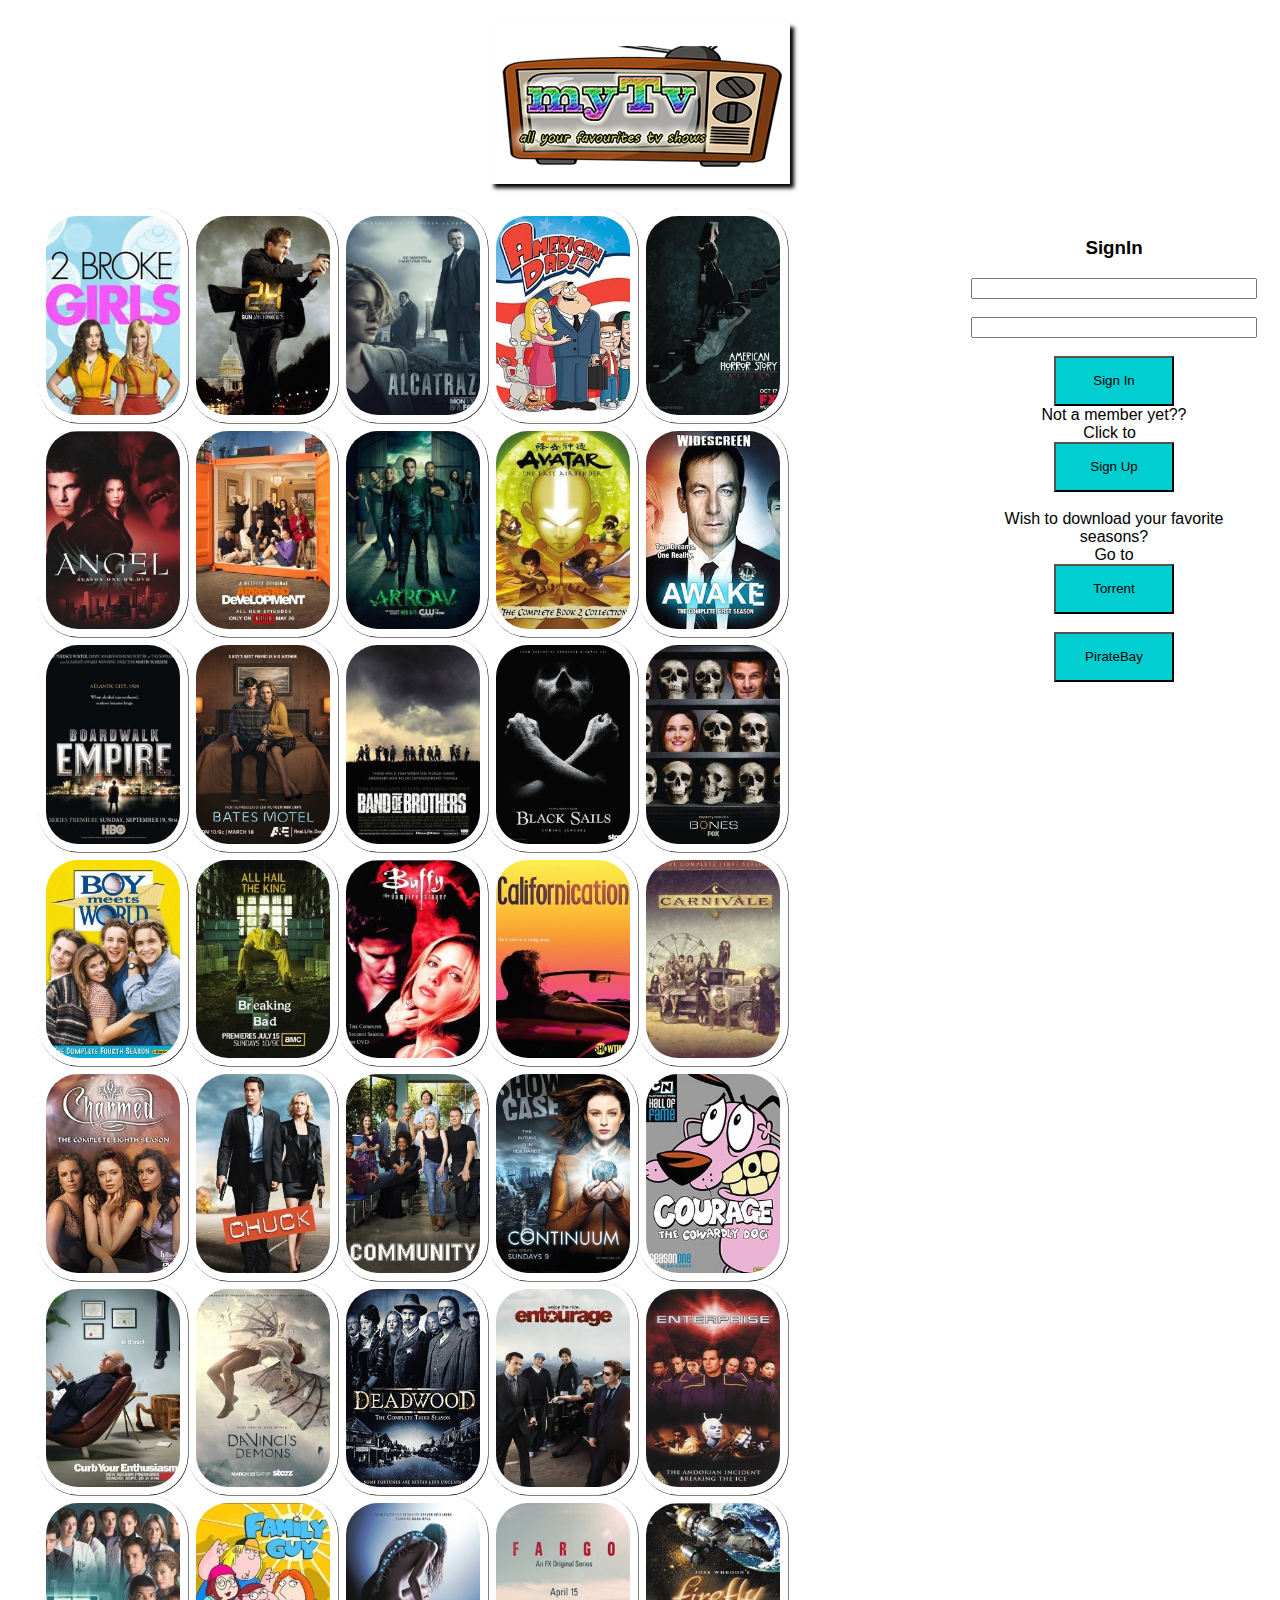
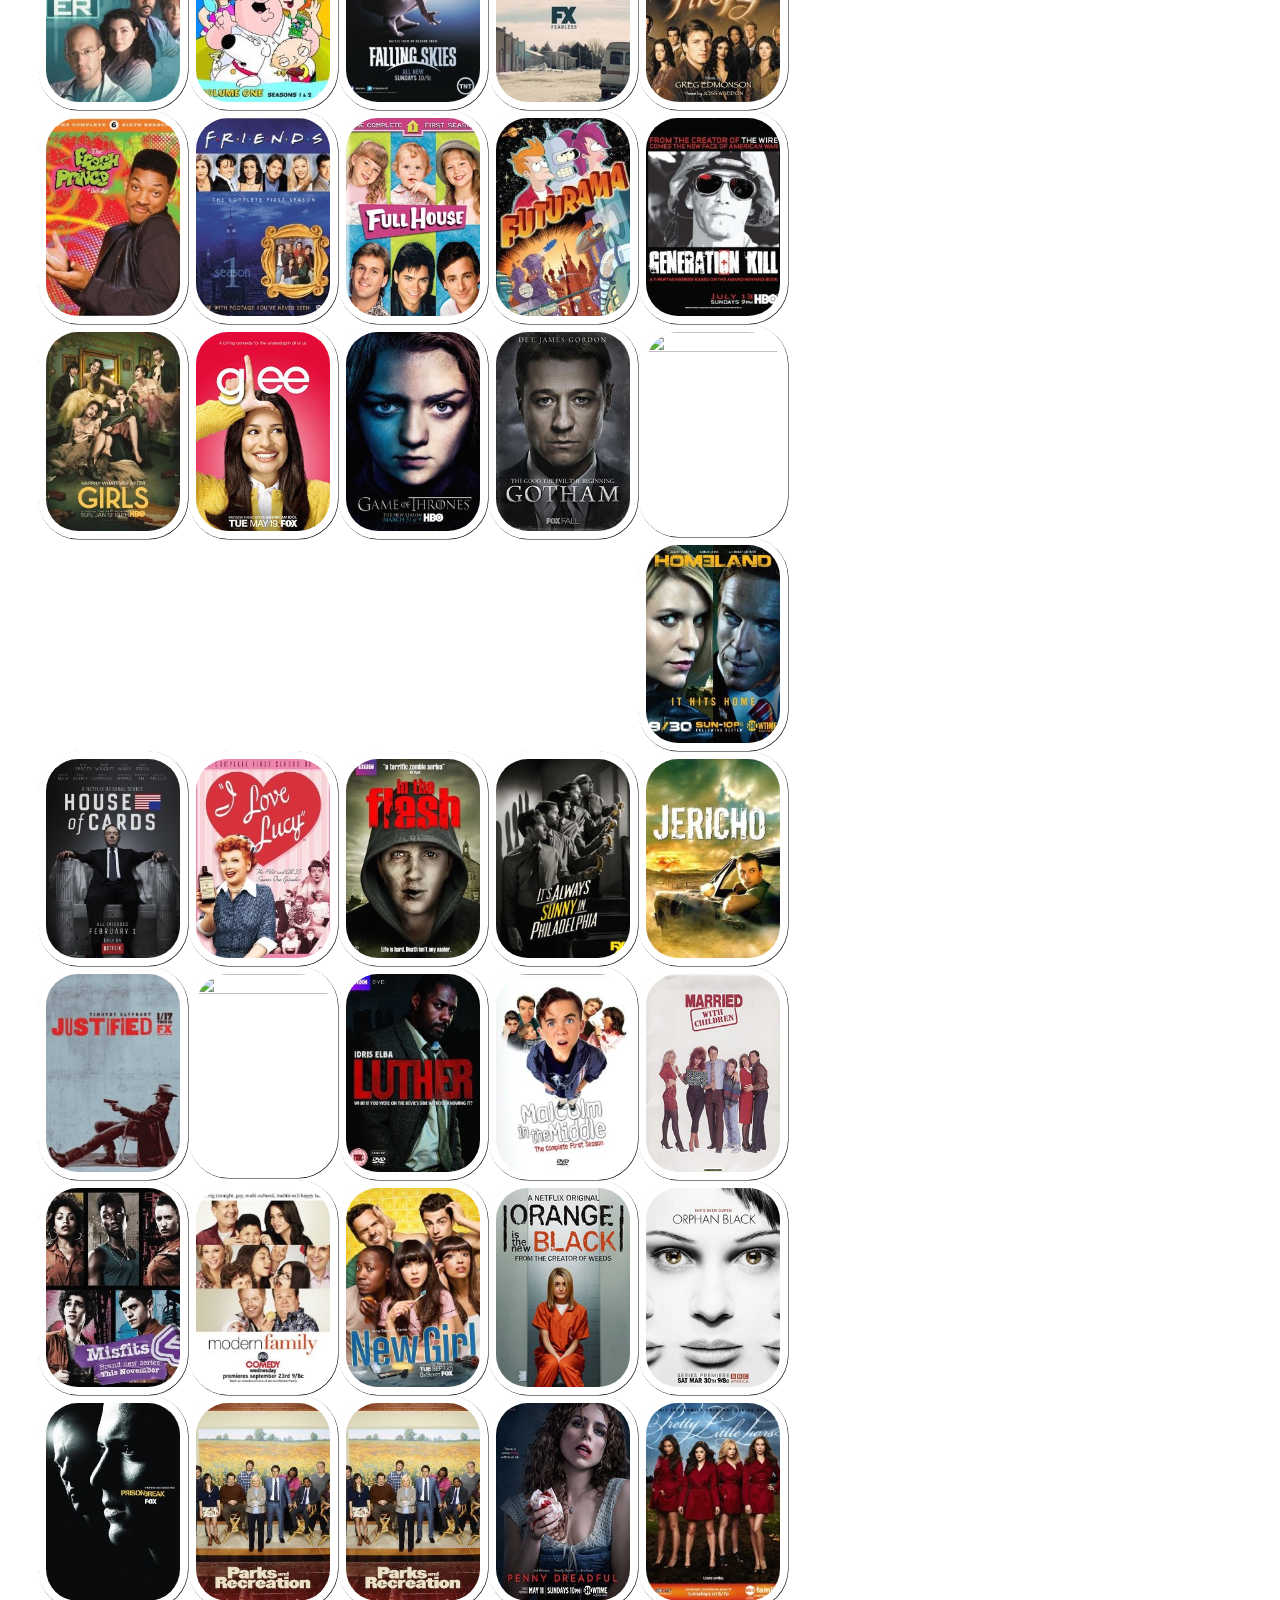
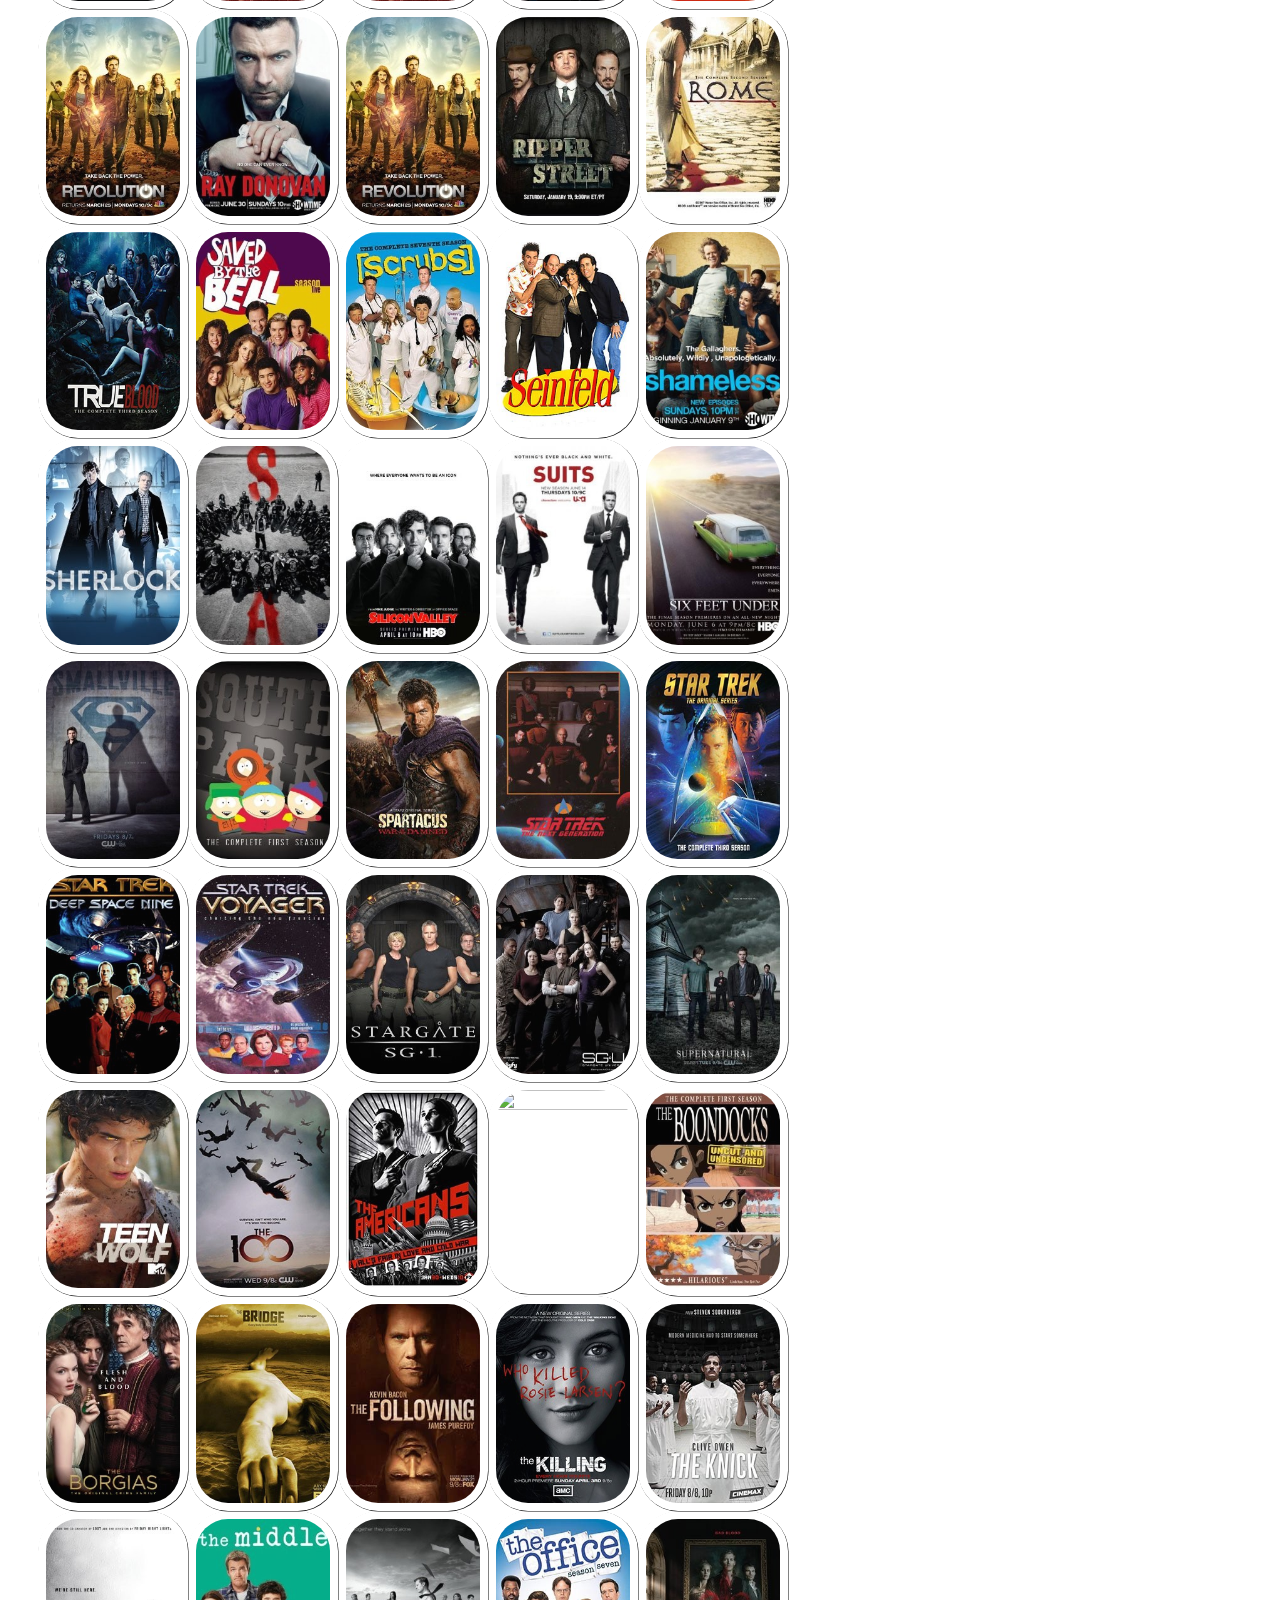
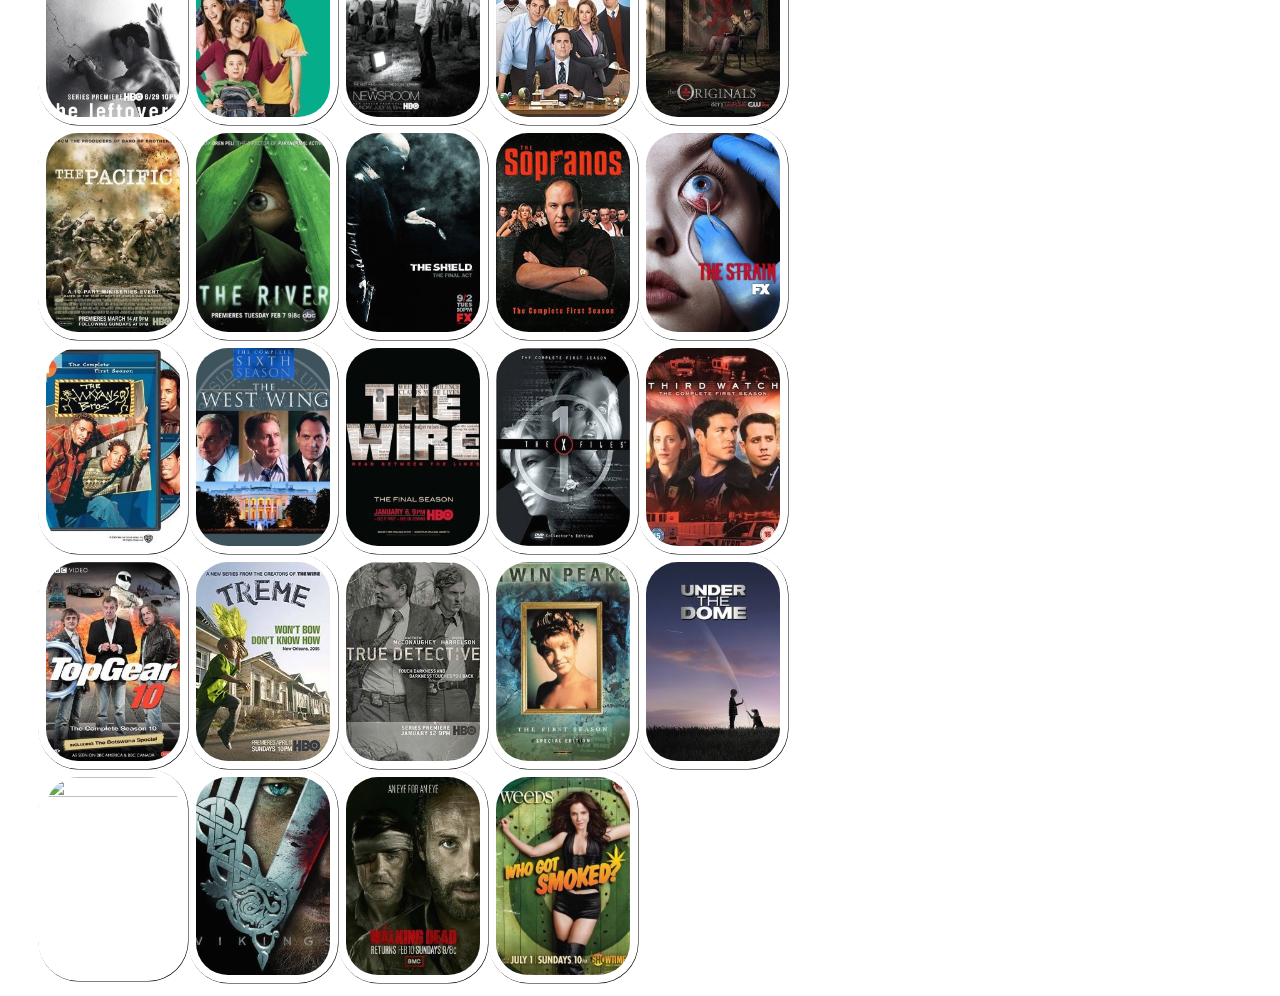
==== commit 379be581: "Update index.html" ====
--- a/index.html
+++ b/index.html
@@ -3,195 +3,178 @@
 <head>
 	<title>myTv.com</title>
 	<link rel="icon" href="pics\tvico.ico" type="image/x-icon">
+	<link rel="stylesheet" type="text/css" href="w3.css">
 	<link rel="stylesheet" type="text/css" href="a.css">
 	<!--link rel="stylesheet" type="text/css" href="css1.css"-->
 	<meta name="viewport" content="width=device-width, initial-scale=1.0">
-	<meta http-equiv="refresh" content="30">
+	<!--meta http-equiv="refresh" content="30"-->
 
 </head>
 
 <body>
 <div id="head" class="col-12 col-m-12 header">
-	<img id="img1"height="180px" width="300px" style="box-shadow: 4px 4px 4px #000000;"src="pics\mytv3.png" >
+	<a href="index.html"><img id="img1" height="180px" width="300px" style="box-shadow: 4px 4px 4px #000000;"src="pics\mytv3.png"></a>
 </div>
 <div class="row">
-<div class="col-8 col-m-10 menu" >
+<div class="col-8 col-m-12" style="margin-left: 2%; padding: 5px;">
 	<a target="blank "href="http:\\www.youtube.com">
-		<img class="tvshows" width="160px" height="220px" src="pics\2 broke gals.jpg">
-		<img class="tvshows" width="160px" height="220px" src="pics\24.jpg">
-		<img class="tvshows" width="160px" height="220px" src="pics\alcatraz.jpg">
-		<img class="tvshows" width="160px" height="220px" src="pics\american dad.jpg">
-		<img class="tvshows" width="160px" height="220px" src="pics\american horror.jpg">
-		<img class="tvshows" width="160px" height="220px" src="pics\angel.jpg">
-		<img class="tvshows" width="160px" height="220px" src="pics\arrested dev.jpg">
-		<img class="tvshows" width="160px" height="220px" src="pics\arrow.jpg">
-		<img class="tvshows" width="160px" height="220px" src="pics\avatar airbender.jpg">
-		<img class="tvshows" width="160px" height="220px" src="pics\awake.jpg">
-		<img class="tvshows" width="160px" height="220px" src="pics\b empire.jpg">
-		<img class="tvshows" width="160px" height="220px" src="pics\b motels.jpg">
-		<img class="tvshows" width="160px" height="220px" src="pics\\band of bros.jpg">
-		<img class="tvshows" width="160px" height="220px" src="pics\bllk sails.jpg">
-		<img class="tvshows" width="160px" height="220px" src="pics\bones.jpg">
-		<img class="tvshows" width="160px" height="220px" src="pics\boy meet.jpg">
-		<img class="tvshows" width="160px" height="220px" src="pics\br bad.jpg">
-		<img class="tvshows" width="160px" height="220px" src="pics\buffy.jpg">
-		<img class="tvshows" width="160px" height="220px" src="pics\californicaton.jpg">
-		<img class="tvshows" width="160px" height="220px" src="pics\carnival.jpg">
-		<img class="tvshows" width="160px" height="220px" src="pics\charmed.jpg">
-		<img class="tvshows" width="160px" height="220px" src="pics\chuck.jpg">
-		<img class="tvshows" width="160px" height="220px" src="pics\communty.jpg">
-		<img class="tvshows" width="160px" height="220px" src="pics\continum.jpg">
-		<img class="tvshows" width="160px" height="220px" src="pics\courage d dog.jpg">
-		<img class="tvshows" width="160px" height="220px" src="pics\curb ur.jpg">
-		<img class="tvshows" width="160px" height="220px" src="pics\da vinci demons.jpg">
-		<img class="tvshows" width="160px" height="220px" src="pics\deadwood.jpg">
-		<img class="tvshows" width="160px" height="220px" src="pics\entourage.jpg">
-		<img class="tvshows" width="160px" height="220px" src="pics\entprise.jpg">
-		<img class="tvshows" width="160px" height="220px" src="pics\er.jpg">
-		<img class="tvshows" width="160px" height="220px" src="pics\f guy.jpg">
-		<img class="tvshows" width="160px" height="220px" src="pics\falling skies.jpg">
-		<img class="tvshows" width="160px" height="220px" src="pics\fargo.jpg">
-		<img class="tvshows" width="160px" height="220px" src="pics\firefly.jpg">
-		<img class="tvshows" width="160px" height="220px" src="pics\fr prnc.jpg">
-		<img class="tvshows" width="160px" height="220px" src="pics\friend.jpg">
-		<img class="tvshows" width="160px" height="220px" src="pics\full house.jpg">
-		<img class="tvshows" width="160px" height="220px" src="pics\futurama.jpg">
-		<img class="tvshows" width="160px" height="220px" src="pics\generatn kill.jpg">
-		<img class="tvshows" width="160px" height="220px" src="pics\girls.jpg">
-		<img class="tvshows" width="160px" height="220px" src="pics\glee.jpg">
-		<img class="tvshows" width="160px" height="220px" src="pics\GOT.jpg">
-		<img class="tvshows" width="160px" height="220px" src="pics\gotham.jpg">
-		<img class="tvshows" width="160px" height="220px" src="pics\himym.jpg">
-		<img class="tvshows" width="160px" height="220px" src="pics\homeland.jpg">
-		<img class="tvshows" width="160px" height="220px" src="pics\house of cards.jpg">
-		<img class="tvshows" width="160px" height="220px" src="pics\i luv lucy.jpg">
-		<img class="tvshows" width="160px" height="220px" src="pics\in the flesh.jpg">
-		<img class="tvshows" width="160px" height="220px" src="pics\is always sunny.jpg">
-		<img class="tvshows" width="160px" height="220px" src="pics\jericho.jpg">
-		<img class="tvshows" width="160px" height="220px" src="pics\justified.jpg">
-		<img class="tvshows" width="160px" height="220px" src="pics\lost d calls.jpg">
-		<img class="tvshows" width="160px" height="220px" src="pics\luther.jpg">
-		<img class="tvshows" width="160px" height="220px" src="pics\malcom in middle.jpg">	
-		<img class="tvshows" width="160px" height="220px" src="pics\married with childre.jpg">
-		<img class="tvshows" width="160px" height="220px" src="pics\misfits.jpg">
-		<img class="tvshows" width="160px" height="220px" src="pics\modern family.jpg">
-		<img class="tvshows" width="160px" height="220px" src="pics\new girl.jpg">	
-		<img class="tvshows" width="160px" height="220px" src="pics\orange blk.jpg">
-		<img class="tvshows" width="160px" height="220px" src="pics\orphan blk.jpg">
-		<img class="tvshows" width="160px" height="220px" src="pics\p break.jpg">
-		<img class="tvshows" width="160px" height="220px" src="pics\parks n recr.jpg">
-		<img class="tvshows" width="160px" height="220px" src="pics\parks n recr.jpg">
-		<img class="tvshows" width="160px" height="220px" src="pics\penny dreadful.jpg">
-		<img class="tvshows" width="160px" height="220px" src="pics\pretty lill liars.jpg">
-		<img class="tvshows" width="160px" height="220px" src="pics\revolution.jpg">
-		<img class="tvshows" width="160px" height="220px" src="pics\ray donovan.jpg">
-		<img class="tvshows" width="160px" height="220px" src="pics\revolution.jpg">
-		<img class="tvshows" width="160px" height="220px" src="pics\ripper stree.jpg">
-		<img class="tvshows" width="160px" height="220px" src="pics\rome.jpg">
-		<img class="tvshows" width="160px" height="220px" src="pics\rue blood.jpg">
-		<img class="tvshows" width="160px" height="220px" src="pics\saved by the bell.jpg">
-		<img class="tvshows" width="160px" height="220px" src="pics\scrubs.jpg">
-		<img class="tvshows" width="160px" height="220px" src="pics\seinfield.jpg">
-		<img class="tvshows" width="160px" height="220px" src="pics\shameless.jpg">
-		<img class="tvshows" width="160px" height="220px" src="pics\sherlock.jpg">
-		<img class="tvshows" width="160px" height="220px" src="pics\sia.jpg">
-		<img class="tvshows" width="160px" height="220px" src="pics\silicon valley.jpg">
-		<img class="tvshows" width="160px" height="220px" src="pics\siuts.jpg">
-		<img class="tvshows" width="160px" height="220px" src="pics\six feet under.jpg">
-		<img class="tvshows" width="160px" height="220px" src="pics\small ville.jpg">
-		<img class="tvshows" width="160px" height="220px" src="pics\south park.jpg">
-		<img class="tvshows" width="160px" height="220px" src="pics\spartacus.jpg">
-		<img class="tvshows" width="160px" height="220px" src="pics\star trek 1.jpg">
-		<img class="tvshows" width="160px" height="220px" src="pics\star trek 2.jpg">
-		<img class="tvshows" width="160px" height="220px" src="pics\star trek 3.jpg">
-		<img class="tvshows" width="160px" height="220px" src="pics\star trek 4.jpg">
-		<img class="tvshows" width="160px" height="220px" src="pics\stargate atalantis 2.jpg">
-		<img class="tvshows" width="160px" height="220px" src="pics\stargate atalantis 3.jpg">
-		<img class="tvshows" width="160px" height="220px" src="pics\supernatural.jpg">
-		<img class="tvshows" width="160px" height="220px" src="pics\teen wolf.jpg">
-		<img class="tvshows" width="160px" height="220px" src="pics\the 100.jpg">
-		<img class="tvshows" width="160px" height="220px" src="pics\the americans.jpg">
-		<img class="tvshows" width="160px" height="220px" src="pics\the bbt.jpg">
-		<img class="tvshows" width="160px" height="220px" src="pics\the boondocks.jpg">
-		<img class="tvshows" width="160px" height="220px" src="pics\the borgias.jpg">
-		<img class="tvshows" width="160px" height="220px" src="pics\the bridge.jpg">
-		<img class="tvshows" width="160px" height="220px" src="pics\the following.jpg">
-		<img class="tvshows" width="160px" height="220px" src="pics\the killing.jpg">
-		<img class="tvshows" width="160px" height="220px" src="pics\the knick.jpg">
-		<img class="tvshows" width="160px" height="220px" src="pics\the leftovers.jpg">
-		<img class="tvshows" width="160px" height="220px" src="pics\the middle.jpg">
-		<img class="tvshows" width="160px" height="220px" src="pics\the newsroom.jpg">
-		<img class="tvshows" width="160px" height="220px" src="pics\the office.jpg">
-		<img class="tvshows" width="160px" height="220px" src="pics\the originals.jpg">
-		<img class="tvshows" width="160px" height="220px" src="pics\the pacific.jpg">
-		<img class="tvshows" width="160px" height="220px" src="pics\the river.jpg"> 
-		<img class="tvshows" width="160px" height="220px" src="pics\the shield.jpg">
-		<img class="tvshows" width="160px" height="220px" src="pics\the sopranos.jpg">
-		<img class="tvshows" width="160px" height="220px" src="pics\the strain.jpg">
-		<img class="tvshows" width="160px" height="220px" src="pics\the w bros.jpg">
-		<img class="tvshows" width="160px" height="220px" src="pics\the west wing.jpg">
-		<img class="tvshows" width="160px" height="220px" src="pics\the wire.jpg">
-		<img class="tvshows" width="160px" height="220px" src="pics\the x files.jpg">
-		<img class="tvshows" width="160px" height="220px" src="pics\third watch.jpg">
-		<img class="tvshows" width="160px" height="220px" src="pics\top gear 10.jpg">
-		<img class="tvshows" width="160px" height="220px" src="pics\treme.jpg">
-		<img class="tvshows" width="160px" height="220px" src="pics\true detect.jpg">
-		<img class="tvshows" width="160px" height="220px" src="pics\twin peaks.jpg">
-		<img class="tvshows" width="160px" height="220px" src="pics\under the dome.jpg">
-		<img class="tvshows" width="160px" height="220px" src="pics\v diries.jpg">
-		<img class="tvshows" width="160px" height="220px" src="pics\vikings.jpg">
-		<img class="tvshows" width="160px" height="220px" src="pics\walk ded.jpg">
-		<img class="tvshows" width="160px" height="220px" src="pics\who gt smokd.jpg">
+		<img class="tvshows" width="150px" height="220px" src="pics\2 broke gals.jpg">
+		<img class="tvshows" width="150px" height="220px" src="pics\24.jpg">
+		<img class="tvshows" width="150px" height="220px" src="pics\alcatraz.jpg">
+		<img class="tvshows" width="150px" height="220px" src="pics\american dad.jpg">
+		<img class="tvshows" width="150px" height="220px" src="pics\american horror.jpg">
+		<img class="tvshows" width="150px" height="220px" src="pics\angel.jpg">
+		<img class="tvshows" width="150px" height="220px" src="pics\arrested dev.jpg">
+		<img class="tvshows" width="150px" height="220px" src="pics\arrow.jpg">
+		<img class="tvshows" width="150px" height="220px" src="pics\avatar airbender.jpg">
+		<img class="tvshows" width="150px" height="220px" src="pics\awake.jpg">
+		<img class="tvshows" width="150px" height="220px" src="pics\b empire.jpg">
+		<img class="tvshows" width="150px" height="220px" src="pics\b motels.jpg">
+		<img class="tvshows" width="150px" height="220px" src="pics\\band of bros.jpg">
+		<img class="tvshows" width="150px" height="220px" src="pics\bllk sails.jpg">
+		<img class="tvshows" width="150px" height="220px" src="pics\bones.jpg">
+		<img class="tvshows" width="150px" height="220px" src="pics\boy meet.jpg">
+		<img class="tvshows" width="150px" height="220px" src="pics\br bad.jpg">
+		<img class="tvshows" width="150px" height="220px" src="pics\buffy.jpg">
+		<img class="tvshows" width="150px" height="220px" src="pics\californicaton.jpg">
+		<img class="tvshows" width="150px" height="220px" src="pics\carnival.jpg">
+		<img class="tvshows" width="150px" height="220px" src="pics\charmed.jpg">
+		<img class="tvshows" width="150px" height="220px" src="pics\chuck.jpg">
+		<img class="tvshows" width="150px" height="220px" src="pics\communty.jpg">
+		<img class="tvshows" width="150px" height="220px" src="pics\continum.jpg">
+		<img class="tvshows" width="150px" height="220px" src="pics\courage d dog.jpg">
+		<img class="tvshows" width="150px" height="220px" src="pics\curb ur.jpg">
+		<img class="tvshows" width="150px" height="220px" src="pics\da vinci demons.jpg">
+		<img class="tvshows" width="150px" height="220px" src="pics\deadwood.jpg">
+		<img class="tvshows" width="150px" height="220px" src="pics\entourage.jpg">
+		<img class="tvshows" width="150px" height="220px" src="pics\entprise.jpg">
+		<img class="tvshows" width="150px" height="220px" src="pics\er.jpg">
+		<img class="tvshows" width="150px" height="220px" src="pics\f guy.jpg">
+		<img class="tvshows" width="150px" height="220px" src="pics\falling skies.jpg">
+		<img class="tvshows" width="150px" height="220px" src="pics\fargo.jpg">
+		<img class="tvshows" width="150px" height="220px" src="pics\firefly.jpg">
+		<img class="tvshows" width="150px" height="220px" src="pics\fr prnc.jpg">
+		<img class="tvshows" width="150px" height="220px" src="pics\friend.jpg">
+		<img class="tvshows" width="150px" height="220px" src="pics\full house.jpg">
+		<img class="tvshows" width="150px" height="220px" src="pics\futurama.jpg">
+		<img class="tvshows" width="150px" height="220px" src="pics\generatn kill.jpg">
+		<img class="tvshows" width="150px" height="220px" src="pics\girls.jpg">
+		<img class="tvshows" width="150px" height="220px" src="pics\glee.jpg">
+		<img class="tvshows" width="150px" height="220px" src="pics\GOT.jpg">
+		<img class="tvshows" width="150px" height="220px" src="pics\gotham.jpg">
+		<img class="tvshows" width="150px" height="220px" src="pics\himym.jpg">
+		<img class="tvshows" width="150px" height="220px" src="pics\homeland.jpg">
+		<img class="tvshows" width="150px" height="220px" src="pics\house of cards.jpg">
+		<img class="tvshows" width="150px" height="220px" src="pics\i luv lucy.jpg">
+		<img class="tvshows" width="150px" height="220px" src="pics\in the flesh.jpg">
+		<img class="tvshows" width="150px" height="220px" src="pics\is always sunny.jpg">
+		<img class="tvshows" width="150px" height="220px" src="pics\jericho.jpg">
+		<img class="tvshows" width="150px" height="220px" src="pics\justified.jpg">
+		<img class="tvshows" width="150px" height="220px" src="pics\lost d calls.jpg">
+		<img class="tvshows" width="150px" height="220px" src="pics\luther.jpg">
+		<img class="tvshows" width="150px" height="220px" src="pics\malcom in middle.jpg">	
+		<img class="tvshows" width="150px" height="220px" src="pics\married with childre.jpg">
+		<img class="tvshows" width="150px" height="220px" src="pics\misfits.jpg">
+		<img class="tvshows" width="150px" height="220px" src="pics\modern family.jpg">
+		<img class="tvshows" width="150px" height="220px" src="pics\new girl.jpg">	
+		<img class="tvshows" width="150px" height="220px" src="pics\orange blk.jpg">
+		<img class="tvshows" width="150px" height="220px" src="pics\orphan blk.jpg">
+		<img class="tvshows" width="150px" height="220px" src="pics\p break.jpg">
+		<img class="tvshows" width="150px" height="220px" src="pics\parks n recr.jpg">
+		<img class="tvshows" width="150px" height="220px" src="pics\parks n recr.jpg">
+		<img class="tvshows" width="150px" height="220px" src="pics\penny dreadful.jpg">
+		<img class="tvshows" width="150px" height="220px" src="pics\pretty lill liars.jpg">
+		<img class="tvshows" width="150px" height="220px" src="pics\revolution.jpg">
+		<img class="tvshows" width="150px" height="220px" src="pics\ray donovan.jpg">
+		<img class="tvshows" width="150px" height="220px" src="pics\revolution.jpg">
+		<img class="tvshows" width="150px" height="220px" src="pics\ripper stree.jpg">
+		<img class="tvshows" width="150px" height="220px" src="pics\rome.jpg">
+		<img class="tvshows" width="150px" height="220px" src="pics\rue blood.jpg">
+		<img class="tvshows" width="150px" height="220px" src="pics\saved by the bell.jpg">
+		<img class="tvshows" width="150px" height="220px" src="pics\scrubs.jpg">
+		<img class="tvshows" width="150px" height="220px" src="pics\seinfield.jpg">
+		<img class="tvshows" width="150px" height="220px" src="pics\shameless.jpg">
+		<img class="tvshows" width="150px" height="220px" src="pics\sherlock.jpg">
+		<img class="tvshows" width="150px" height="220px" src="pics\sia.jpg">
+		<img class="tvshows" width="150px" height="220px" src="pics\silicon valley.jpg">
+		<img class="tvshows" width="150px" height="220px" src="pics\siuts.jpg">
+		<img class="tvshows" width="150px" height="220px" src="pics\six feet under.jpg">
+		<img class="tvshows" width="150px" height="220px" src="pics\small ville.jpg">
+		<img class="tvshows" width="150px" height="220px" src="pics\south park.jpg">
+		<img class="tvshows" width="150px" height="220px" src="pics\spartacus.jpg">
+		<img class="tvshows" width="150px" height="220px" src="pics\star trek 1.jpg">
+		<img class="tvshows" width="150px" height="220px" src="pics\star trek 2.jpg">
+		<img class="tvshows" width="150px" height="220px" src="pics\star trek 3.jpg">
+		<img class="tvshows" width="150px" height="220px" src="pics\star trek 4.jpg">
+		<img class="tvshows" width="150px" height="220px" src="pics\stargate atalantis 2.jpg">
+		<img class="tvshows" width="150px" height="220px" src="pics\stargate atalantis 3.jpg">
+		<img class="tvshows" width="150px" height="220px" src="pics\supernatural.jpg">
+		<img class="tvshows" width="150px" height="220px" src="pics\teen wolf.jpg">
+		<img class="tvshows" width="150px" height="220px" src="pics\the 100.jpg">
+		<img class="tvshows" width="150px" height="220px" src="pics\the americans.jpg">
+		<img class="tvshows" width="150px" height="220px" src="pics\the bbt.jpg">
+		<img class="tvshows" width="150px" height="220px" src="pics\the boondocks.jpg">
+		<img class="tvshows" width="150px" height="220px" src="pics\the borgias.jpg">
+		<img class="tvshows" width="150px" height="220px" src="pics\the bridge.jpg">
+		<img class="tvshows" width="150px" height="220px" src="pics\the following.jpg">
+		<img class="tvshows" width="150px" height="220px" src="pics\the killing.jpg">
+		<img class="tvshows" width="150px" height="220px" src="pics\the knick.jpg">
+		<img class="tvshows" width="150px" height="220px" src="pics\the leftovers.jpg">
+		<img class="tvshows" width="150px" height="220px" src="pics\the middle.jpg">
+		<img class="tvshows" width="150px" height="220px" src="pics\the newsroom.jpg">
+		<img class="tvshows" width="150px" height="220px" src="pics\the office.jpg">
+		<img class="tvshows" width="150px" height="220px" src="pics\the originals.jpg">
+		<img class="tvshows" width="150px" height="220px" src="pics\the pacific.jpg">
+		<img class="tvshows" width="150px" height="220px" src="pics\the river.jpg"> 
+		<img class="tvshows" width="150px" height="220px" src="pics\the shield.jpg">
+		<img class="tvshows" width="150px" height="220px" src="pics\the sopranos.jpg">
+		<img class="tvshows" width="150px" height="220px" src="pics\the strain.jpg">
+		<img class="tvshows" width="150px" height="220px" src="pics\the w bros.jpg">
+		<img class="tvshows" width="150px" height="220px" src="pics\the west wing.jpg">
+		<img class="tvshows" width="150px" height="220px" src="pics\the wire.jpg">
+		<img class="tvshows" width="150px" height="220px" src="pics\the x files.jpg">
+		<img class="tvshows" width="150px" height="220px" src="pics\third watch.jpg">
+		<img class="tvshows" width="150px" height="220px" src="pics\top gear 10.jpg">
+		<img class="tvshows" width="150px" height="220px" src="pics\treme.jpg">
+		<img class="tvshows" width="150px" height="220px" src="pics\true detect.jpg">
+		<img class="tvshows" width="150px" height="220px" src="pics\twin peaks.jpg">
+		<img class="tvshows" width="150px" height="220px" src="pics\under the dome.jpg">
+		<img class="tvshows" width="150px" height="220px" src="pics\v diries.jpg">
+		<img class="tvshows" width="150px" height="220px" src="pics\vikings.jpg">
+		<img class="tvshows" width="150px" height="220px" src="pics\walk ded.jpg">
+		<img class="tvshows" width="150px" height="220px" src="pics\who gt smokd.jpg">
 </a>
 </div>
+<br>
+<div class="col-3 col-m-12 w3-card-8 w3-red" style="border-style: none; float: right; " >
 
-<div class="col-4 col-m-12" style="padding: 20px;" >
-<table id="t2" class="col-2 col-m-12" style="background-color: orange;" > 
-	<tr>
-		<td class="signin1">SignIn Here </td>
-	</tr>
-	
-	<tr>
-		<td>&nbsp</td>
-	</tr>
+	<header class="w3-container w3-red" style="width:100%;" >
+	  <h3 style="text-align: center;">SignIn</h3>
+	</header>
 
-	<form >
-	<tr>
-		 <td><label>Username</label><input type="e mail" id="email" value="Eg:xyz@gmail.com" ></td>
-	</tr>
+	<div class="w3-group w3-red" >      
+    <input class="w3-input w3-red" type="emal" style="width:100%" required>
+    <label class="w3-label " style="color: #ffffff">Email</label>
+  	</div>
 
-	<tr>
-		<td><label>Password&nbsp</label><input type="password" ></td>				
-	</tr>
+  	<div class="w3-group w3-red">      
+    <input class="w3-input w3-red" type="password" style="width:100%" required>
+    <label class="w3-label" style="color: #ffffff">Password</label>
+  	</div>
 
-	<tr>
-		<td>&nbsp</td>
-	</tr>
+	<div class="w3-group w3-red" style="text-align: center;"><input class="button w3-btn" type="submit" value="Sign In"  ></div>
 
-	<tr>
-		<td align="center"> <input class="button" type="submit" value="Sign In"  >
-	</tr>	
+  	<div class="w3-group w3-red" style="text-align: center;">Not a member yet?? <br>
+	 Click to &nbsp<a href="http://www.gmail.com" target="blank1"><form><input type="button" class="button w3-btn" value="Sign Up" ></a>
+	</div>
 
-	</form>	
+  	 <br>
 
-	<tr>
-		<td>&nbsp</td>
-	</tr>
+  	 <div class="w3-group" style="text-align: center;">Wish to download your favorite seasons?<br>
+		 Go to<br><a href="http://www.torrentz.com" target="blank2"><input type="button" class="button w3-btn" value="Torrent"></a><br>			<a href="http://www.thepiratebay.se" target="blank3"><br><input type="button" class="button w3-btn" value="PirateBay"></a>
+	</div>
 
-	<tr>
-		<td>Not a member yet?? <br>
-		 Click to &nbsp<a href="http://www.gmail.com" target="blank1"><form><input type="button" class="button" value="Sign Up" ></a></form></font><br><br>
-		</td>
-	</tr>
-
-	<tr>
-		<td>Wish to download <br>your favorite seasons?<br>
-		 Go to <a href="http://www.torrentz.com" target="blank2"><form><input type="button" class="button" value="Torrent"  ></a></form>
-				<a href="http://www.thepiratebay.se" target="blank3"><form><input type="button" class="button" value="PirateBay"  ></a></form>
-		</td> 	
-	</tr>	 	
-</table>
 </div>
 </div>
 </body>
-</html>+</html>
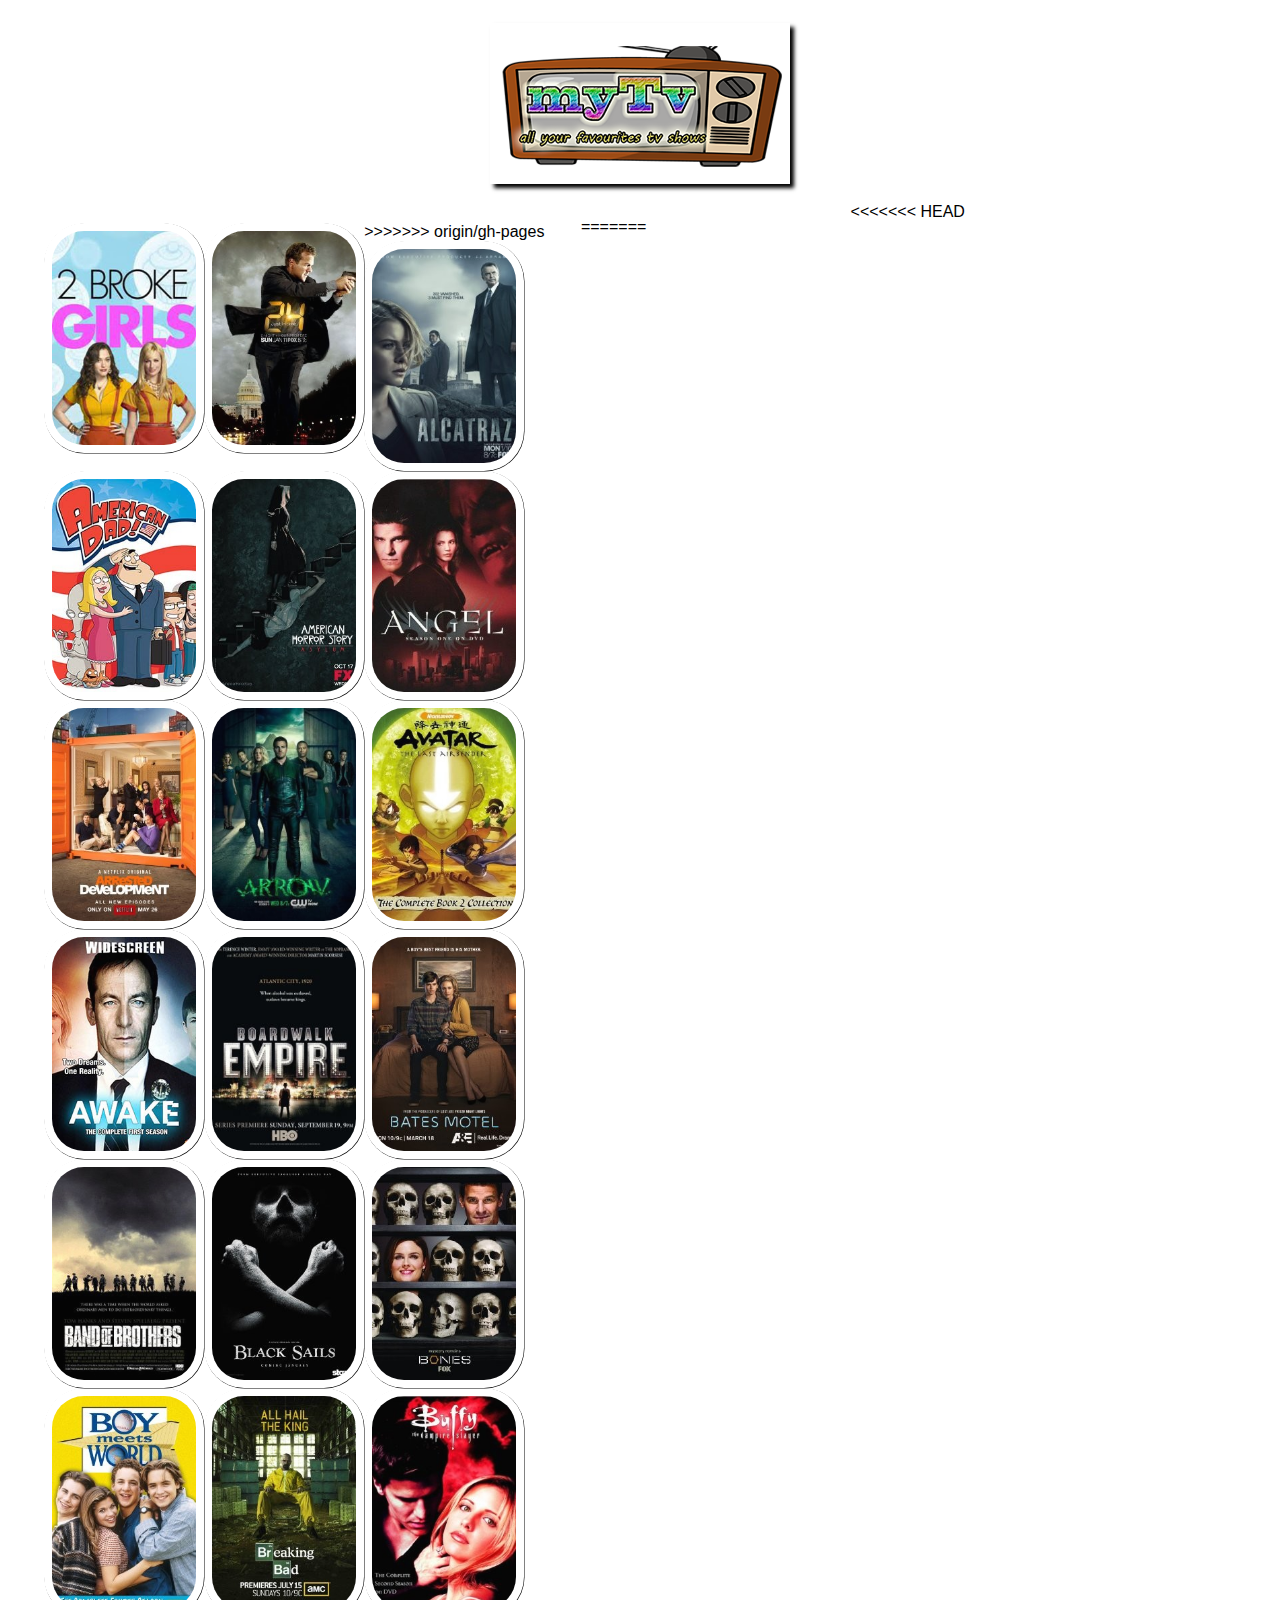
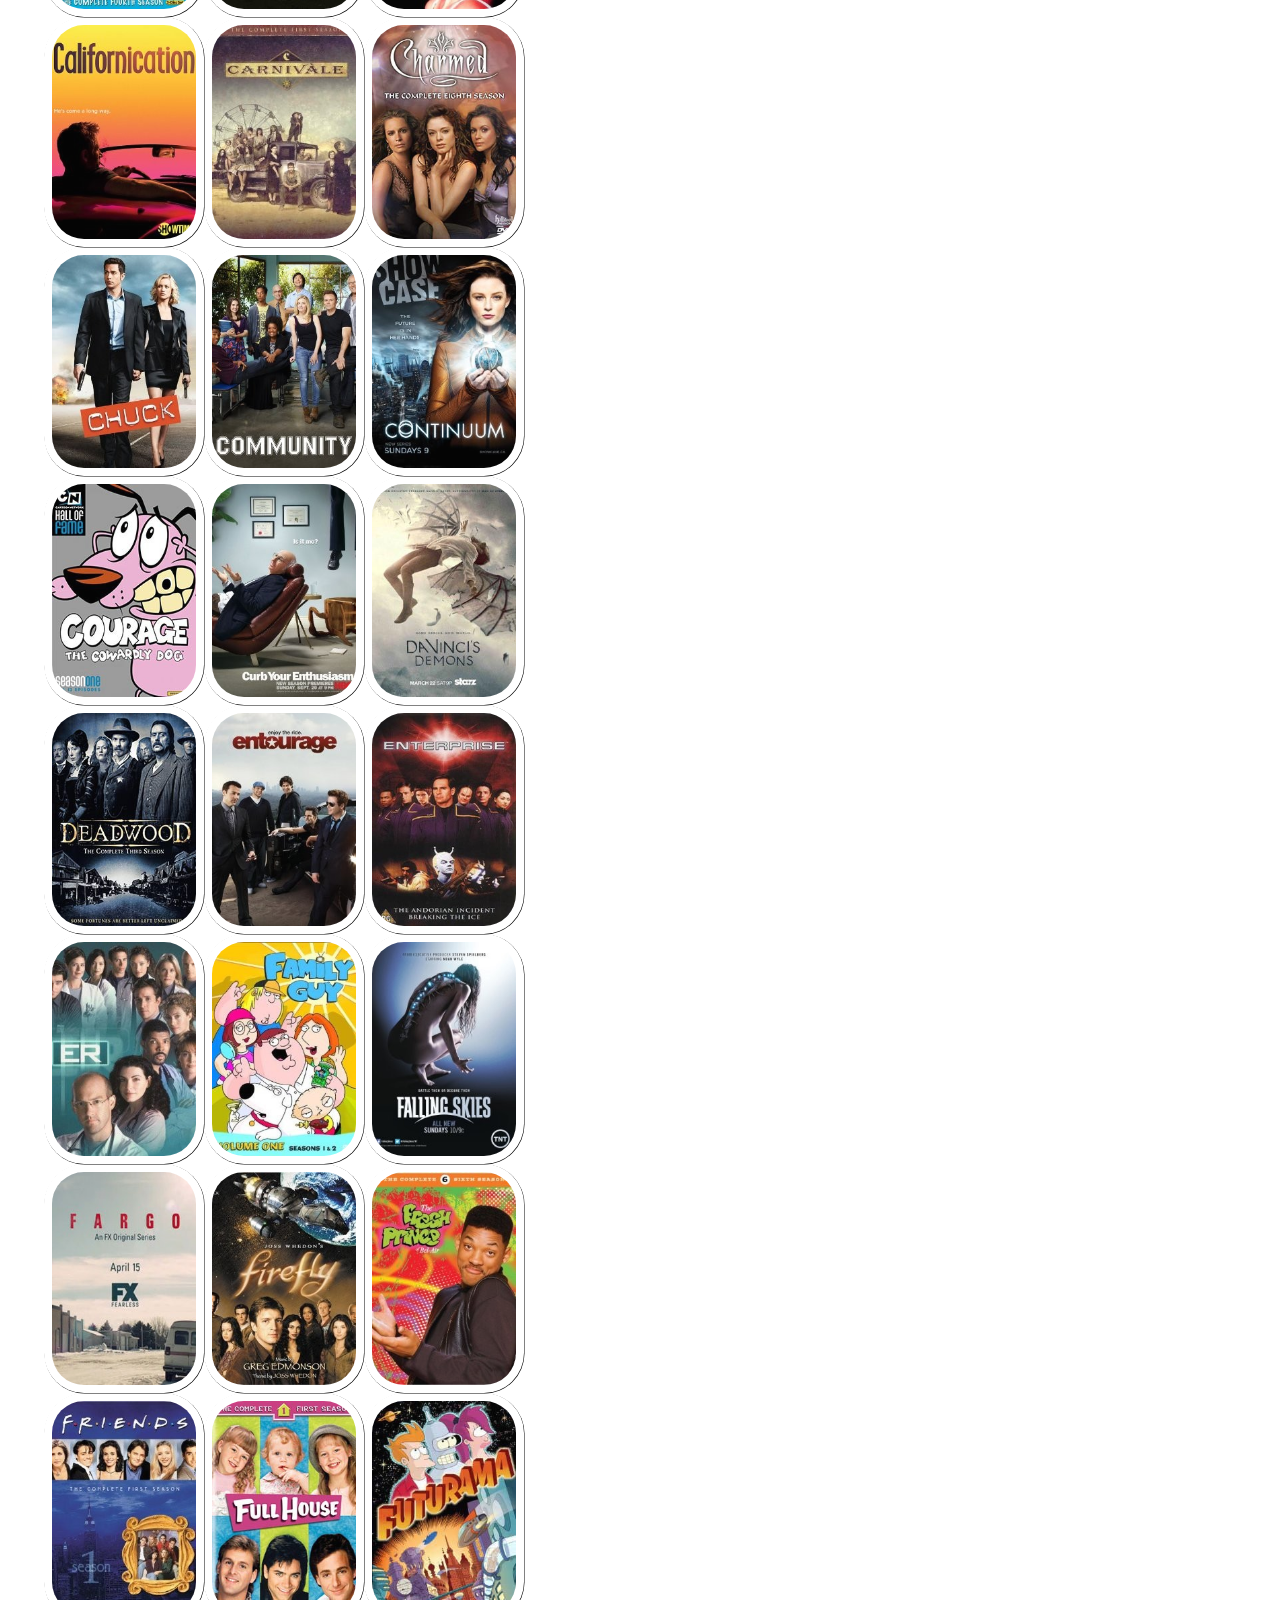
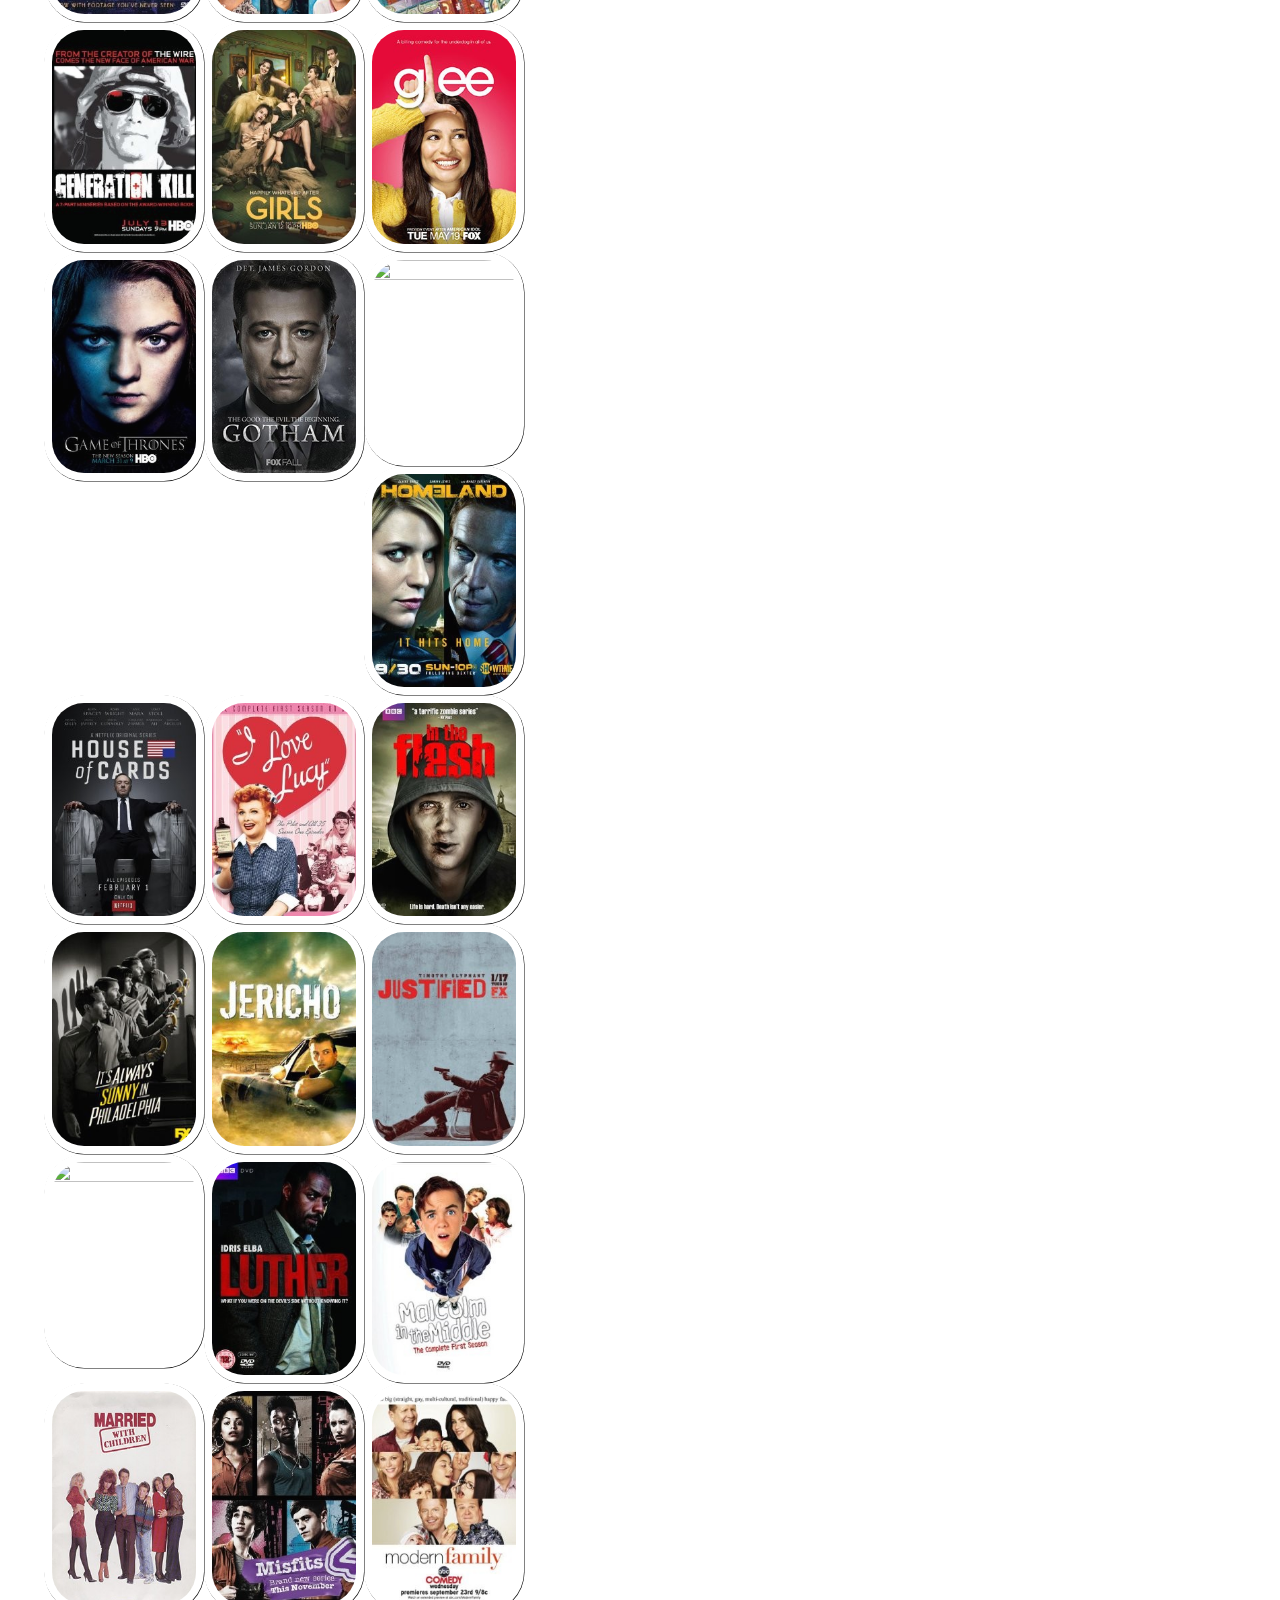
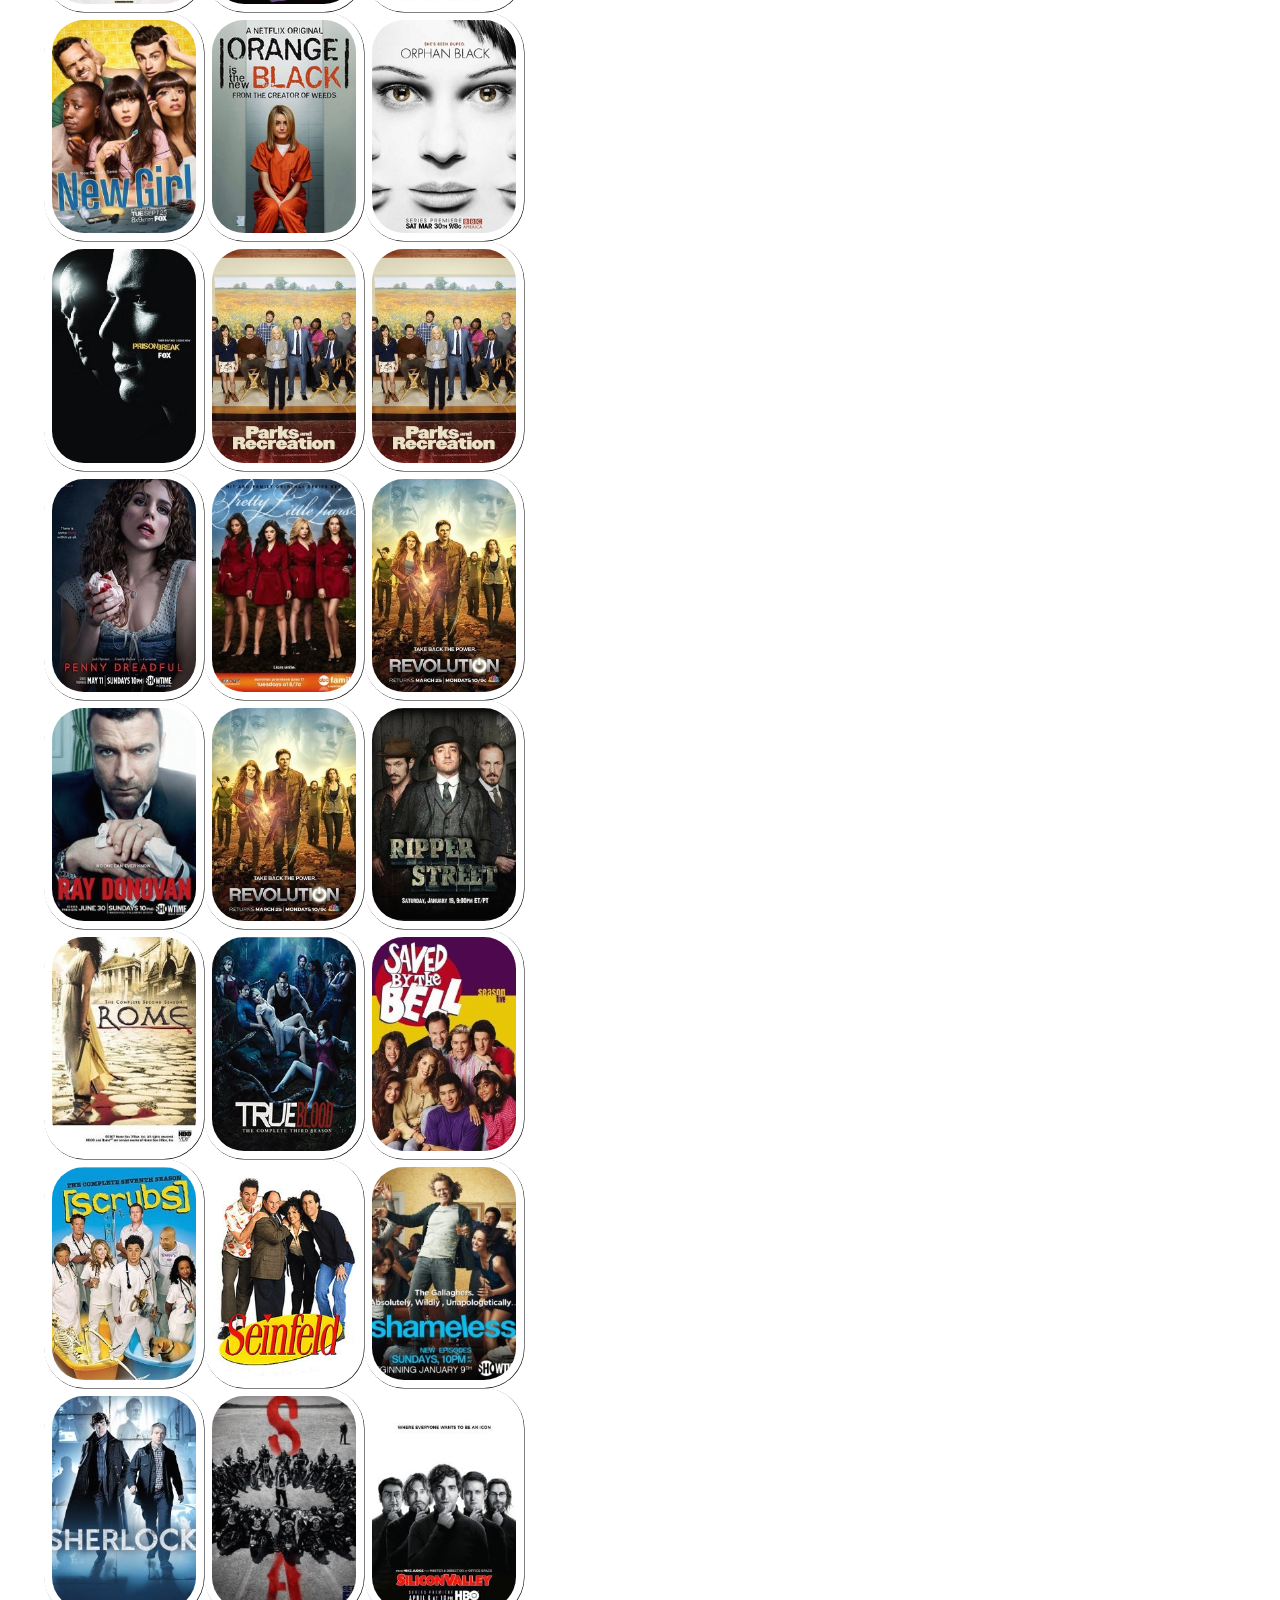
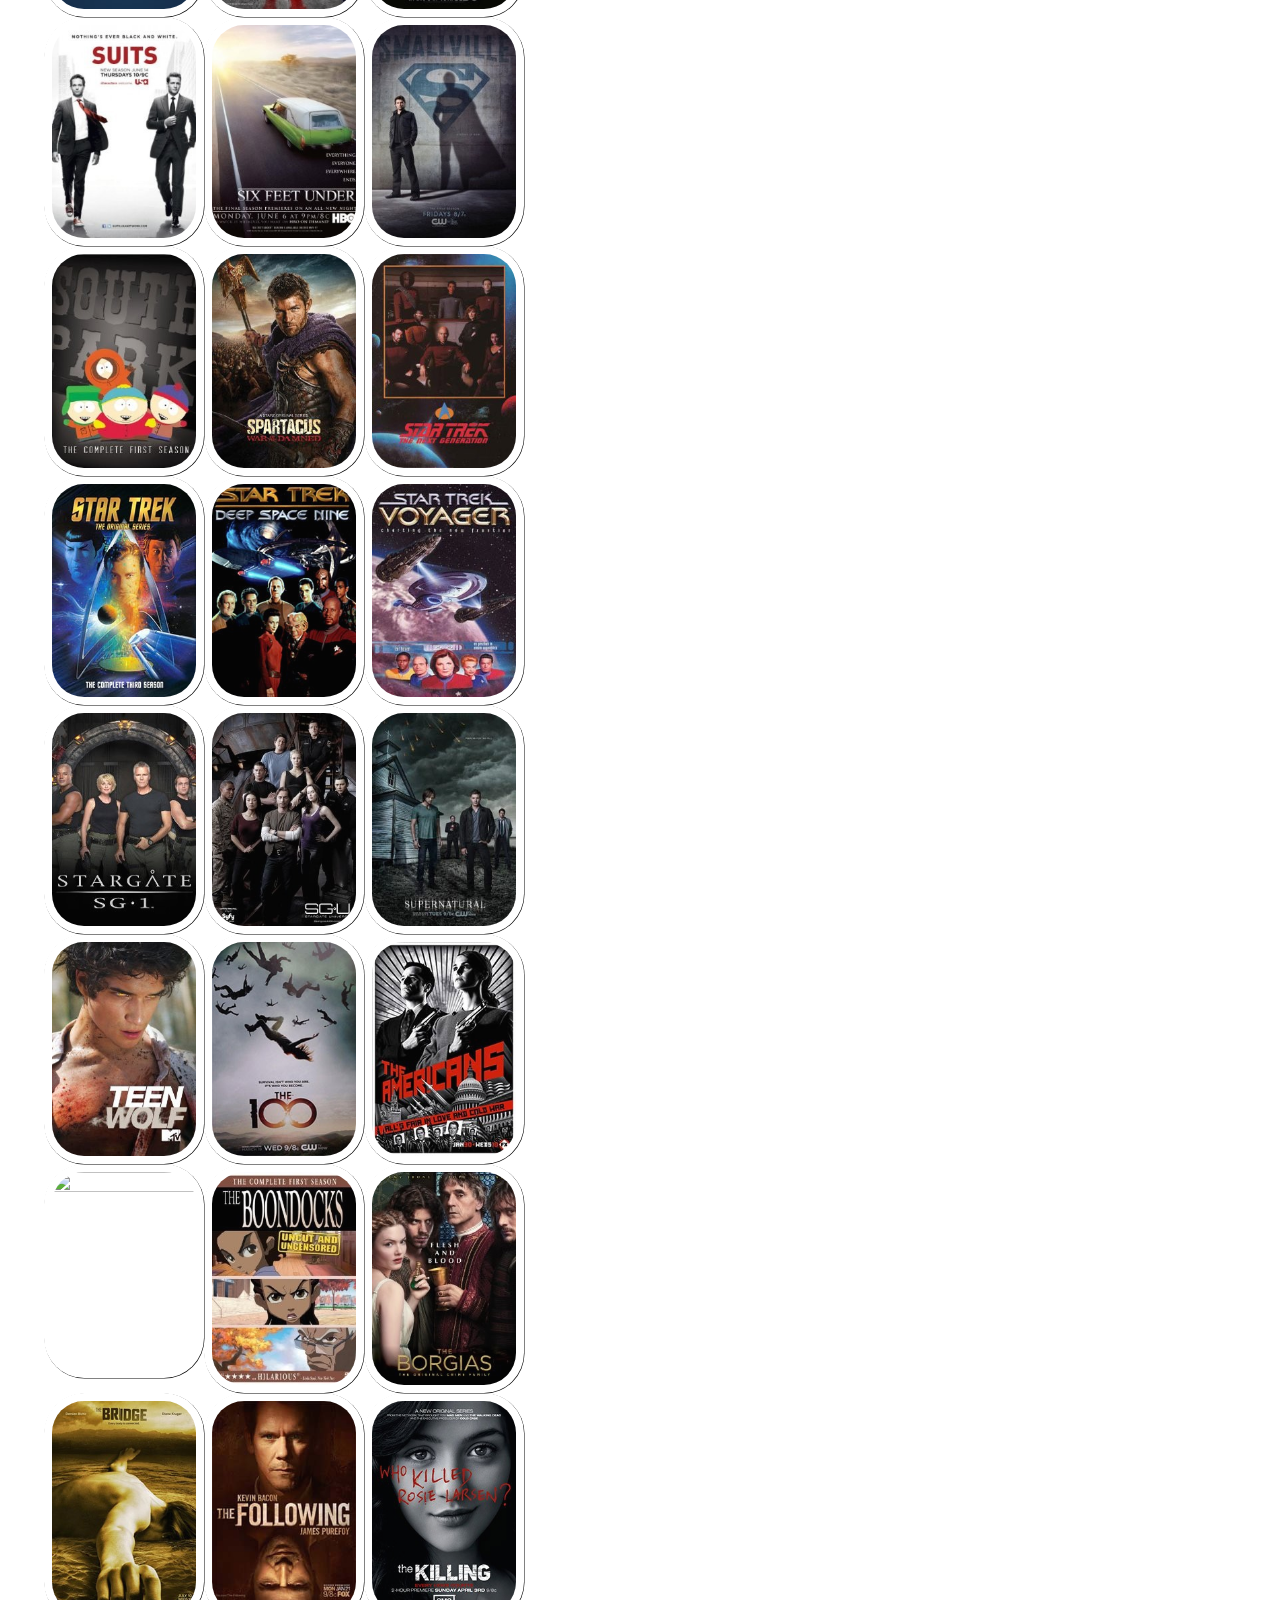
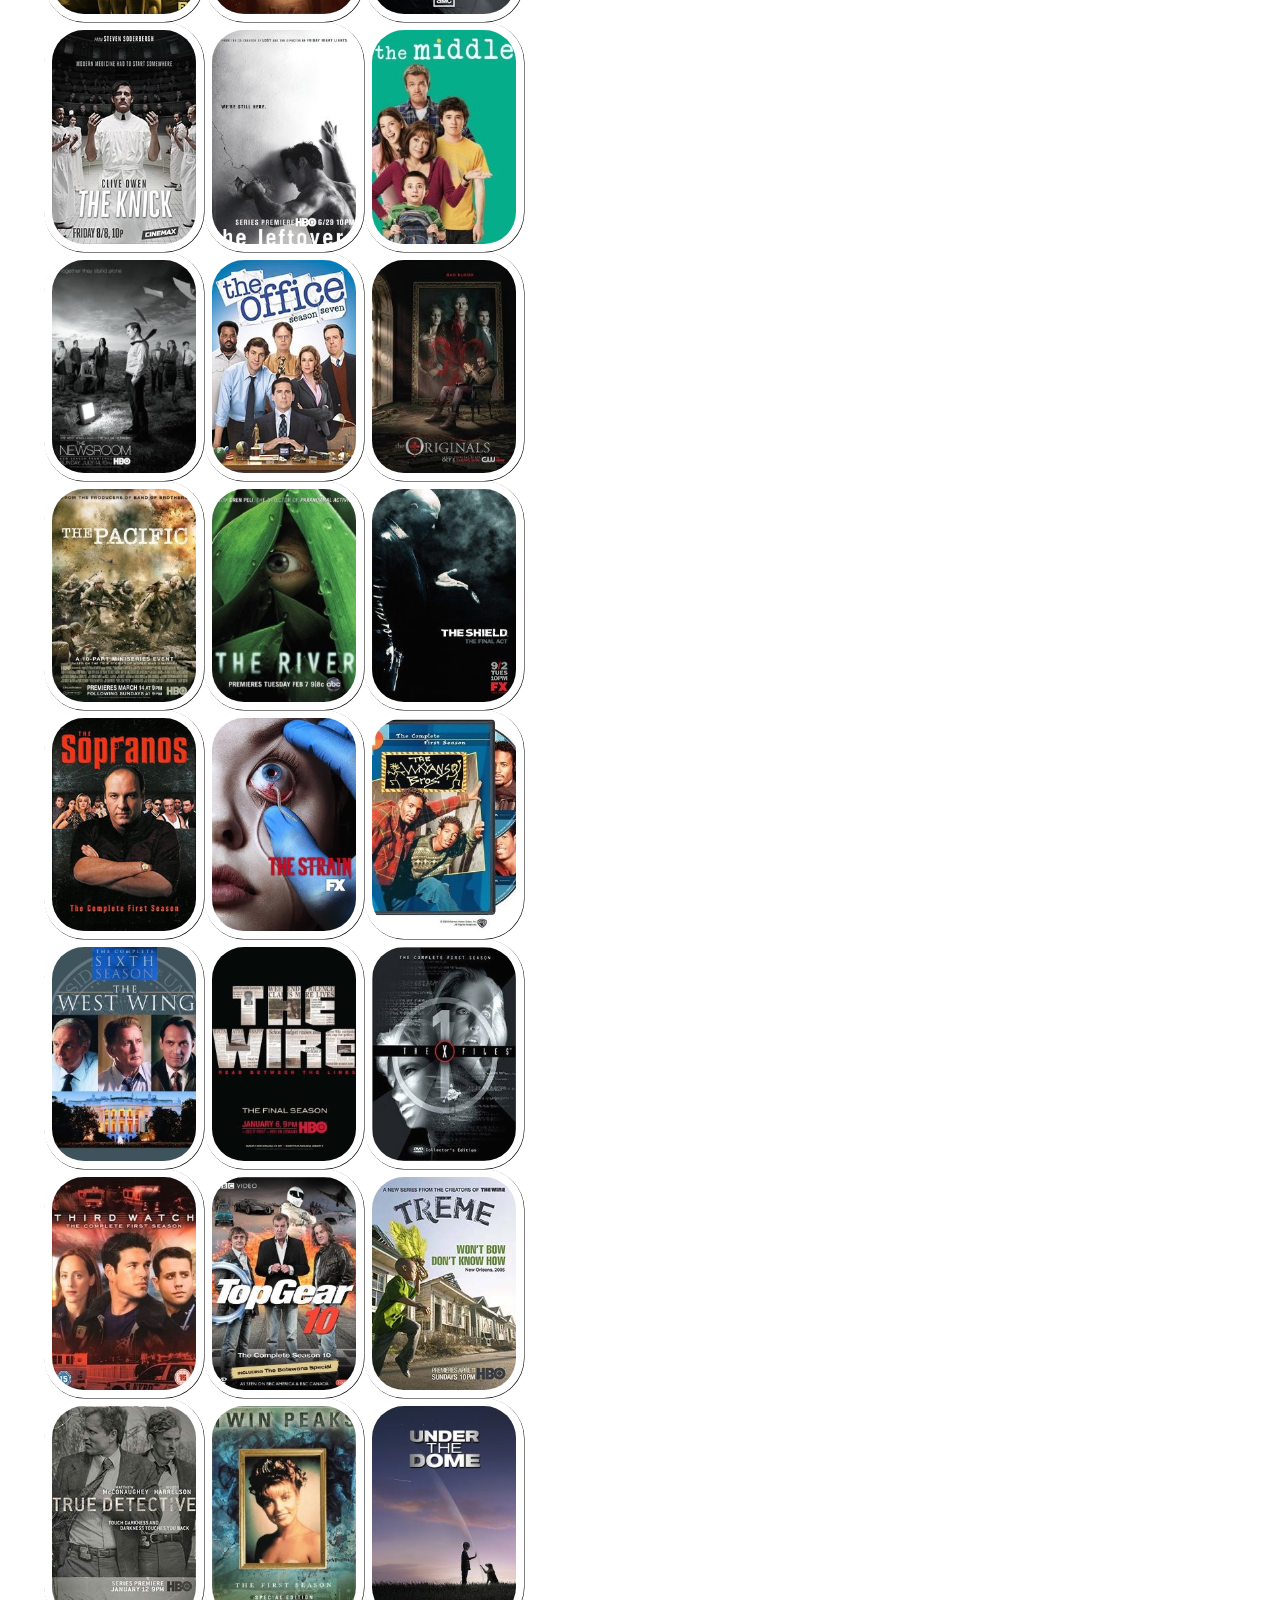
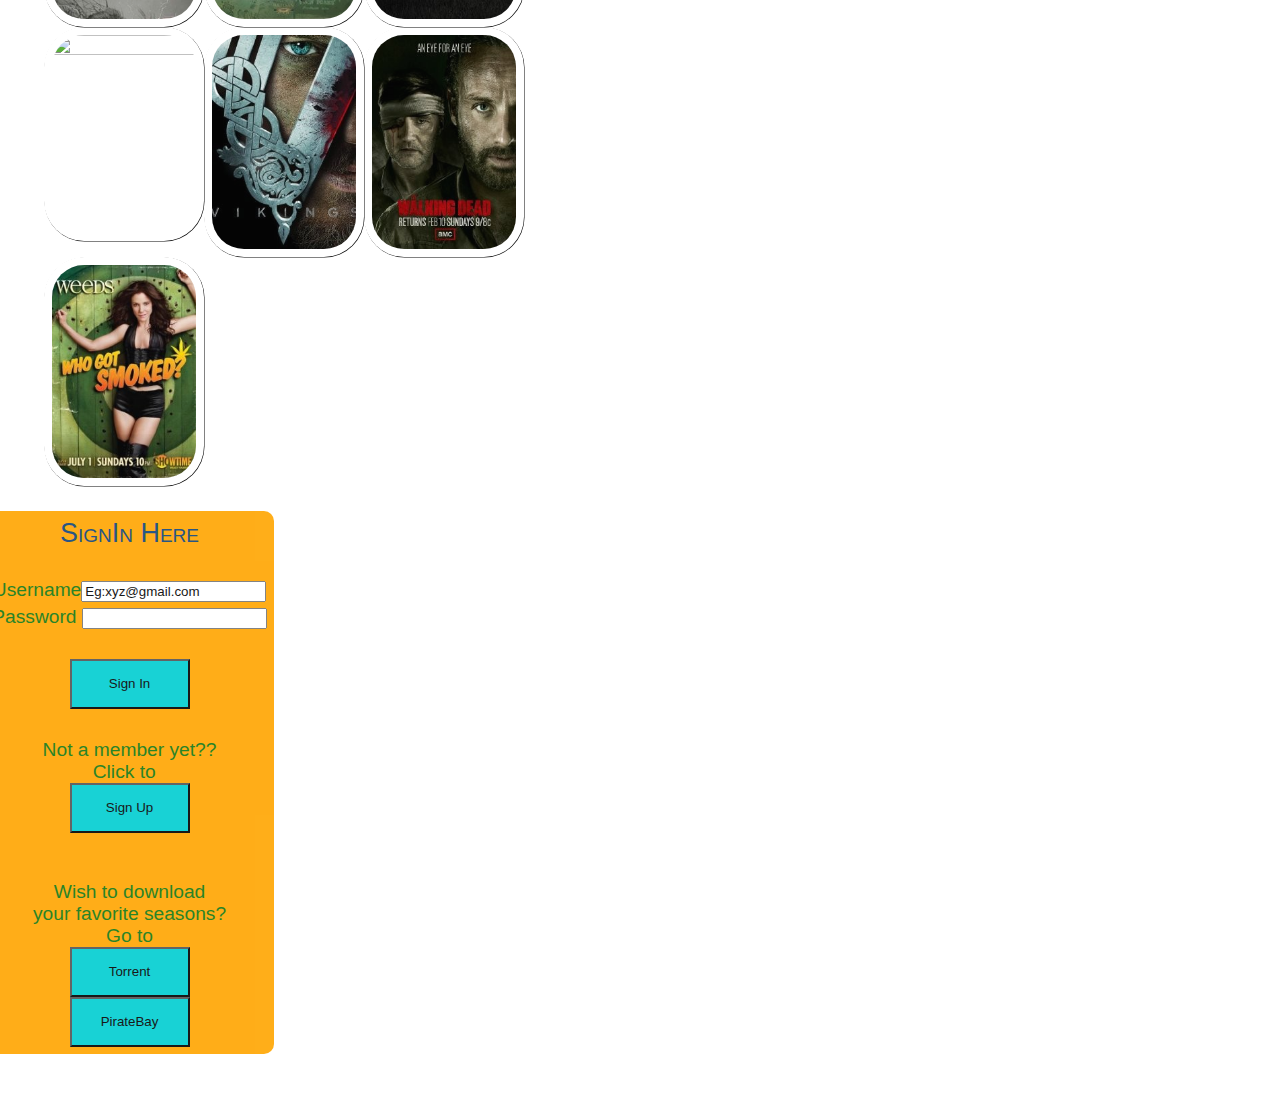
==== commit 3a5305ae: "Merge remote-tracking branch 'origin/gh-pages' into gh-pages" ====
--- a/index.html
+++ b/index.html
@@ -3,177 +3,198 @@
 <head>
 	<title>myTv.com</title>
 	<link rel="icon" href="pics\tvico.ico" type="image/x-icon">
-	<link rel="stylesheet" type="text/css" href="w3.css">
 	<link rel="stylesheet" type="text/css" href="a.css">
 	<!--link rel="stylesheet" type="text/css" href="css1.css"-->
 	<meta name="viewport" content="width=device-width, initial-scale=1.0">
-	<!--meta http-equiv="refresh" content="30"-->
+	<meta http-equiv="refresh" content="30">
 
 </head>
 
 <body>
 <div id="head" class="col-12 col-m-12 header">
-	<a href="index.html"><img id="img1" height="180px" width="300px" style="box-shadow: 4px 4px 4px #000000;"src="pics\mytv3.png"></a>
+	<img id="img1"height="180px" width="300px" style="box-shadow: 4px 4px 4px #000000;"src="pics\mytv3.png" >
 </div>
 <div class="row">
+<<<<<<< HEAD
+<div class="col-8 col-m-10 menu" >
+=======
 <div class="col-8 col-m-12" style="margin-left: 2%; padding: 5px;">
+>>>>>>> origin/gh-pages
 	<a target="blank "href="http:\\www.youtube.com">
-		<img class="tvshows" width="150px" height="220px" src="pics\2 broke gals.jpg">
-		<img class="tvshows" width="150px" height="220px" src="pics\24.jpg">
-		<img class="tvshows" width="150px" height="220px" src="pics\alcatraz.jpg">
-		<img class="tvshows" width="150px" height="220px" src="pics\american dad.jpg">
-		<img class="tvshows" width="150px" height="220px" src="pics\american horror.jpg">
-		<img class="tvshows" width="150px" height="220px" src="pics\angel.jpg">
-		<img class="tvshows" width="150px" height="220px" src="pics\arrested dev.jpg">
-		<img class="tvshows" width="150px" height="220px" src="pics\arrow.jpg">
-		<img class="tvshows" width="150px" height="220px" src="pics\avatar airbender.jpg">
-		<img class="tvshows" width="150px" height="220px" src="pics\awake.jpg">
-		<img class="tvshows" width="150px" height="220px" src="pics\b empire.jpg">
-		<img class="tvshows" width="150px" height="220px" src="pics\b motels.jpg">
-		<img class="tvshows" width="150px" height="220px" src="pics\\band of bros.jpg">
-		<img class="tvshows" width="150px" height="220px" src="pics\bllk sails.jpg">
-		<img class="tvshows" width="150px" height="220px" src="pics\bones.jpg">
-		<img class="tvshows" width="150px" height="220px" src="pics\boy meet.jpg">
-		<img class="tvshows" width="150px" height="220px" src="pics\br bad.jpg">
-		<img class="tvshows" width="150px" height="220px" src="pics\buffy.jpg">
-		<img class="tvshows" width="150px" height="220px" src="pics\californicaton.jpg">
-		<img class="tvshows" width="150px" height="220px" src="pics\carnival.jpg">
-		<img class="tvshows" width="150px" height="220px" src="pics\charmed.jpg">
-		<img class="tvshows" width="150px" height="220px" src="pics\chuck.jpg">
-		<img class="tvshows" width="150px" height="220px" src="pics\communty.jpg">
-		<img class="tvshows" width="150px" height="220px" src="pics\continum.jpg">
-		<img class="tvshows" width="150px" height="220px" src="pics\courage d dog.jpg">
-		<img class="tvshows" width="150px" height="220px" src="pics\curb ur.jpg">
-		<img class="tvshows" width="150px" height="220px" src="pics\da vinci demons.jpg">
-		<img class="tvshows" width="150px" height="220px" src="pics\deadwood.jpg">
-		<img class="tvshows" width="150px" height="220px" src="pics\entourage.jpg">
-		<img class="tvshows" width="150px" height="220px" src="pics\entprise.jpg">
-		<img class="tvshows" width="150px" height="220px" src="pics\er.jpg">
-		<img class="tvshows" width="150px" height="220px" src="pics\f guy.jpg">
-		<img class="tvshows" width="150px" height="220px" src="pics\falling skies.jpg">
-		<img class="tvshows" width="150px" height="220px" src="pics\fargo.jpg">
-		<img class="tvshows" width="150px" height="220px" src="pics\firefly.jpg">
-		<img class="tvshows" width="150px" height="220px" src="pics\fr prnc.jpg">
-		<img class="tvshows" width="150px" height="220px" src="pics\friend.jpg">
-		<img class="tvshows" width="150px" height="220px" src="pics\full house.jpg">
-		<img class="tvshows" width="150px" height="220px" src="pics\futurama.jpg">
-		<img class="tvshows" width="150px" height="220px" src="pics\generatn kill.jpg">
-		<img class="tvshows" width="150px" height="220px" src="pics\girls.jpg">
-		<img class="tvshows" width="150px" height="220px" src="pics\glee.jpg">
-		<img class="tvshows" width="150px" height="220px" src="pics\GOT.jpg">
-		<img class="tvshows" width="150px" height="220px" src="pics\gotham.jpg">
-		<img class="tvshows" width="150px" height="220px" src="pics\himym.jpg">
-		<img class="tvshows" width="150px" height="220px" src="pics\homeland.jpg">
-		<img class="tvshows" width="150px" height="220px" src="pics\house of cards.jpg">
-		<img class="tvshows" width="150px" height="220px" src="pics\i luv lucy.jpg">
-		<img class="tvshows" width="150px" height="220px" src="pics\in the flesh.jpg">
-		<img class="tvshows" width="150px" height="220px" src="pics\is always sunny.jpg">
-		<img class="tvshows" width="150px" height="220px" src="pics\jericho.jpg">
-		<img class="tvshows" width="150px" height="220px" src="pics\justified.jpg">
-		<img class="tvshows" width="150px" height="220px" src="pics\lost d calls.jpg">
-		<img class="tvshows" width="150px" height="220px" src="pics\luther.jpg">
-		<img class="tvshows" width="150px" height="220px" src="pics\malcom in middle.jpg">	
-		<img class="tvshows" width="150px" height="220px" src="pics\married with childre.jpg">
-		<img class="tvshows" width="150px" height="220px" src="pics\misfits.jpg">
-		<img class="tvshows" width="150px" height="220px" src="pics\modern family.jpg">
-		<img class="tvshows" width="150px" height="220px" src="pics\new girl.jpg">	
-		<img class="tvshows" width="150px" height="220px" src="pics\orange blk.jpg">
-		<img class="tvshows" width="150px" height="220px" src="pics\orphan blk.jpg">
-		<img class="tvshows" width="150px" height="220px" src="pics\p break.jpg">
-		<img class="tvshows" width="150px" height="220px" src="pics\parks n recr.jpg">
-		<img class="tvshows" width="150px" height="220px" src="pics\parks n recr.jpg">
-		<img class="tvshows" width="150px" height="220px" src="pics\penny dreadful.jpg">
-		<img class="tvshows" width="150px" height="220px" src="pics\pretty lill liars.jpg">
-		<img class="tvshows" width="150px" height="220px" src="pics\revolution.jpg">
-		<img class="tvshows" width="150px" height="220px" src="pics\ray donovan.jpg">
-		<img class="tvshows" width="150px" height="220px" src="pics\revolution.jpg">
-		<img class="tvshows" width="150px" height="220px" src="pics\ripper stree.jpg">
-		<img class="tvshows" width="150px" height="220px" src="pics\rome.jpg">
-		<img class="tvshows" width="150px" height="220px" src="pics\rue blood.jpg">
-		<img class="tvshows" width="150px" height="220px" src="pics\saved by the bell.jpg">
-		<img class="tvshows" width="150px" height="220px" src="pics\scrubs.jpg">
-		<img class="tvshows" width="150px" height="220px" src="pics\seinfield.jpg">
-		<img class="tvshows" width="150px" height="220px" src="pics\shameless.jpg">
-		<img class="tvshows" width="150px" height="220px" src="pics\sherlock.jpg">
-		<img class="tvshows" width="150px" height="220px" src="pics\sia.jpg">
-		<img class="tvshows" width="150px" height="220px" src="pics\silicon valley.jpg">
-		<img class="tvshows" width="150px" height="220px" src="pics\siuts.jpg">
-		<img class="tvshows" width="150px" height="220px" src="pics\six feet under.jpg">
-		<img class="tvshows" width="150px" height="220px" src="pics\small ville.jpg">
-		<img class="tvshows" width="150px" height="220px" src="pics\south park.jpg">
-		<img class="tvshows" width="150px" height="220px" src="pics\spartacus.jpg">
-		<img class="tvshows" width="150px" height="220px" src="pics\star trek 1.jpg">
-		<img class="tvshows" width="150px" height="220px" src="pics\star trek 2.jpg">
-		<img class="tvshows" width="150px" height="220px" src="pics\star trek 3.jpg">
-		<img class="tvshows" width="150px" height="220px" src="pics\star trek 4.jpg">
-		<img class="tvshows" width="150px" height="220px" src="pics\stargate atalantis 2.jpg">
-		<img class="tvshows" width="150px" height="220px" src="pics\stargate atalantis 3.jpg">
-		<img class="tvshows" width="150px" height="220px" src="pics\supernatural.jpg">
-		<img class="tvshows" width="150px" height="220px" src="pics\teen wolf.jpg">
-		<img class="tvshows" width="150px" height="220px" src="pics\the 100.jpg">
-		<img class="tvshows" width="150px" height="220px" src="pics\the americans.jpg">
-		<img class="tvshows" width="150px" height="220px" src="pics\the bbt.jpg">
-		<img class="tvshows" width="150px" height="220px" src="pics\the boondocks.jpg">
-		<img class="tvshows" width="150px" height="220px" src="pics\the borgias.jpg">
-		<img class="tvshows" width="150px" height="220px" src="pics\the bridge.jpg">
-		<img class="tvshows" width="150px" height="220px" src="pics\the following.jpg">
-		<img class="tvshows" width="150px" height="220px" src="pics\the killing.jpg">
-		<img class="tvshows" width="150px" height="220px" src="pics\the knick.jpg">
-		<img class="tvshows" width="150px" height="220px" src="pics\the leftovers.jpg">
-		<img class="tvshows" width="150px" height="220px" src="pics\the middle.jpg">
-		<img class="tvshows" width="150px" height="220px" src="pics\the newsroom.jpg">
-		<img class="tvshows" width="150px" height="220px" src="pics\the office.jpg">
-		<img class="tvshows" width="150px" height="220px" src="pics\the originals.jpg">
-		<img class="tvshows" width="150px" height="220px" src="pics\the pacific.jpg">
-		<img class="tvshows" width="150px" height="220px" src="pics\the river.jpg"> 
-		<img class="tvshows" width="150px" height="220px" src="pics\the shield.jpg">
-		<img class="tvshows" width="150px" height="220px" src="pics\the sopranos.jpg">
-		<img class="tvshows" width="150px" height="220px" src="pics\the strain.jpg">
-		<img class="tvshows" width="150px" height="220px" src="pics\the w bros.jpg">
-		<img class="tvshows" width="150px" height="220px" src="pics\the west wing.jpg">
-		<img class="tvshows" width="150px" height="220px" src="pics\the wire.jpg">
-		<img class="tvshows" width="150px" height="220px" src="pics\the x files.jpg">
-		<img class="tvshows" width="150px" height="220px" src="pics\third watch.jpg">
-		<img class="tvshows" width="150px" height="220px" src="pics\top gear 10.jpg">
-		<img class="tvshows" width="150px" height="220px" src="pics\treme.jpg">
-		<img class="tvshows" width="150px" height="220px" src="pics\true detect.jpg">
-		<img class="tvshows" width="150px" height="220px" src="pics\twin peaks.jpg">
-		<img class="tvshows" width="150px" height="220px" src="pics\under the dome.jpg">
-		<img class="tvshows" width="150px" height="220px" src="pics\v diries.jpg">
-		<img class="tvshows" width="150px" height="220px" src="pics\vikings.jpg">
-		<img class="tvshows" width="150px" height="220px" src="pics\walk ded.jpg">
-		<img class="tvshows" width="150px" height="220px" src="pics\who gt smokd.jpg">
+		<img class="tvshows" width="160px" height="220px" src="pics\2 broke gals.jpg">
+		<img class="tvshows" width="160px" height="220px" src="pics\24.jpg">
+		<img class="tvshows" width="160px" height="220px" src="pics\alcatraz.jpg">
+		<img class="tvshows" width="160px" height="220px" src="pics\american dad.jpg">
+		<img class="tvshows" width="160px" height="220px" src="pics\american horror.jpg">
+		<img class="tvshows" width="160px" height="220px" src="pics\angel.jpg">
+		<img class="tvshows" width="160px" height="220px" src="pics\arrested dev.jpg">
+		<img class="tvshows" width="160px" height="220px" src="pics\arrow.jpg">
+		<img class="tvshows" width="160px" height="220px" src="pics\avatar airbender.jpg">
+		<img class="tvshows" width="160px" height="220px" src="pics\awake.jpg">
+		<img class="tvshows" width="160px" height="220px" src="pics\b empire.jpg">
+		<img class="tvshows" width="160px" height="220px" src="pics\b motels.jpg">
+		<img class="tvshows" width="160px" height="220px" src="pics\\band of bros.jpg">
+		<img class="tvshows" width="160px" height="220px" src="pics\bllk sails.jpg">
+		<img class="tvshows" width="160px" height="220px" src="pics\bones.jpg">
+		<img class="tvshows" width="160px" height="220px" src="pics\boy meet.jpg">
+		<img class="tvshows" width="160px" height="220px" src="pics\br bad.jpg">
+		<img class="tvshows" width="160px" height="220px" src="pics\buffy.jpg">
+		<img class="tvshows" width="160px" height="220px" src="pics\californicaton.jpg">
+		<img class="tvshows" width="160px" height="220px" src="pics\carnival.jpg">
+		<img class="tvshows" width="160px" height="220px" src="pics\charmed.jpg">
+		<img class="tvshows" width="160px" height="220px" src="pics\chuck.jpg">
+		<img class="tvshows" width="160px" height="220px" src="pics\communty.jpg">
+		<img class="tvshows" width="160px" height="220px" src="pics\continum.jpg">
+		<img class="tvshows" width="160px" height="220px" src="pics\courage d dog.jpg">
+		<img class="tvshows" width="160px" height="220px" src="pics\curb ur.jpg">
+		<img class="tvshows" width="160px" height="220px" src="pics\da vinci demons.jpg">
+		<img class="tvshows" width="160px" height="220px" src="pics\deadwood.jpg">
+		<img class="tvshows" width="160px" height="220px" src="pics\entourage.jpg">
+		<img class="tvshows" width="160px" height="220px" src="pics\entprise.jpg">
+		<img class="tvshows" width="160px" height="220px" src="pics\er.jpg">
+		<img class="tvshows" width="160px" height="220px" src="pics\f guy.jpg">
+		<img class="tvshows" width="160px" height="220px" src="pics\falling skies.jpg">
+		<img class="tvshows" width="160px" height="220px" src="pics\fargo.jpg">
+		<img class="tvshows" width="160px" height="220px" src="pics\firefly.jpg">
+		<img class="tvshows" width="160px" height="220px" src="pics\fr prnc.jpg">
+		<img class="tvshows" width="160px" height="220px" src="pics\friend.jpg">
+		<img class="tvshows" width="160px" height="220px" src="pics\full house.jpg">
+		<img class="tvshows" width="160px" height="220px" src="pics\futurama.jpg">
+		<img class="tvshows" width="160px" height="220px" src="pics\generatn kill.jpg">
+		<img class="tvshows" width="160px" height="220px" src="pics\girls.jpg">
+		<img class="tvshows" width="160px" height="220px" src="pics\glee.jpg">
+		<img class="tvshows" width="160px" height="220px" src="pics\GOT.jpg">
+		<img class="tvshows" width="160px" height="220px" src="pics\gotham.jpg">
+		<img class="tvshows" width="160px" height="220px" src="pics\himym.jpg">
+		<img class="tvshows" width="160px" height="220px" src="pics\homeland.jpg">
+		<img class="tvshows" width="160px" height="220px" src="pics\house of cards.jpg">
+		<img class="tvshows" width="160px" height="220px" src="pics\i luv lucy.jpg">
+		<img class="tvshows" width="160px" height="220px" src="pics\in the flesh.jpg">
+		<img class="tvshows" width="160px" height="220px" src="pics\is always sunny.jpg">
+		<img class="tvshows" width="160px" height="220px" src="pics\jericho.jpg">
+		<img class="tvshows" width="160px" height="220px" src="pics\justified.jpg">
+		<img class="tvshows" width="160px" height="220px" src="pics\lost d calls.jpg">
+		<img class="tvshows" width="160px" height="220px" src="pics\luther.jpg">
+		<img class="tvshows" width="160px" height="220px" src="pics\malcom in middle.jpg">	
+		<img class="tvshows" width="160px" height="220px" src="pics\married with childre.jpg">
+		<img class="tvshows" width="160px" height="220px" src="pics\misfits.jpg">
+		<img class="tvshows" width="160px" height="220px" src="pics\modern family.jpg">
+		<img class="tvshows" width="160px" height="220px" src="pics\new girl.jpg">	
+		<img class="tvshows" width="160px" height="220px" src="pics\orange blk.jpg">
+		<img class="tvshows" width="160px" height="220px" src="pics\orphan blk.jpg">
+		<img class="tvshows" width="160px" height="220px" src="pics\p break.jpg">
+		<img class="tvshows" width="160px" height="220px" src="pics\parks n recr.jpg">
+		<img class="tvshows" width="160px" height="220px" src="pics\parks n recr.jpg">
+		<img class="tvshows" width="160px" height="220px" src="pics\penny dreadful.jpg">
+		<img class="tvshows" width="160px" height="220px" src="pics\pretty lill liars.jpg">
+		<img class="tvshows" width="160px" height="220px" src="pics\revolution.jpg">
+		<img class="tvshows" width="160px" height="220px" src="pics\ray donovan.jpg">
+		<img class="tvshows" width="160px" height="220px" src="pics\revolution.jpg">
+		<img class="tvshows" width="160px" height="220px" src="pics\ripper stree.jpg">
+		<img class="tvshows" width="160px" height="220px" src="pics\rome.jpg">
+		<img class="tvshows" width="160px" height="220px" src="pics\rue blood.jpg">
+		<img class="tvshows" width="160px" height="220px" src="pics\saved by the bell.jpg">
+		<img class="tvshows" width="160px" height="220px" src="pics\scrubs.jpg">
+		<img class="tvshows" width="160px" height="220px" src="pics\seinfield.jpg">
+		<img class="tvshows" width="160px" height="220px" src="pics\shameless.jpg">
+		<img class="tvshows" width="160px" height="220px" src="pics\sherlock.jpg">
+		<img class="tvshows" width="160px" height="220px" src="pics\sia.jpg">
+		<img class="tvshows" width="160px" height="220px" src="pics\silicon valley.jpg">
+		<img class="tvshows" width="160px" height="220px" src="pics\siuts.jpg">
+		<img class="tvshows" width="160px" height="220px" src="pics\six feet under.jpg">
+		<img class="tvshows" width="160px" height="220px" src="pics\small ville.jpg">
+		<img class="tvshows" width="160px" height="220px" src="pics\south park.jpg">
+		<img class="tvshows" width="160px" height="220px" src="pics\spartacus.jpg">
+		<img class="tvshows" width="160px" height="220px" src="pics\star trek 1.jpg">
+		<img class="tvshows" width="160px" height="220px" src="pics\star trek 2.jpg">
+		<img class="tvshows" width="160px" height="220px" src="pics\star trek 3.jpg">
+		<img class="tvshows" width="160px" height="220px" src="pics\star trek 4.jpg">
+		<img class="tvshows" width="160px" height="220px" src="pics\stargate atalantis 2.jpg">
+		<img class="tvshows" width="160px" height="220px" src="pics\stargate atalantis 3.jpg">
+		<img class="tvshows" width="160px" height="220px" src="pics\supernatural.jpg">
+		<img class="tvshows" width="160px" height="220px" src="pics\teen wolf.jpg">
+		<img class="tvshows" width="160px" height="220px" src="pics\the 100.jpg">
+		<img class="tvshows" width="160px" height="220px" src="pics\the americans.jpg">
+		<img class="tvshows" width="160px" height="220px" src="pics\the bbt.jpg">
+		<img class="tvshows" width="160px" height="220px" src="pics\the boondocks.jpg">
+		<img class="tvshows" width="160px" height="220px" src="pics\the borgias.jpg">
+		<img class="tvshows" width="160px" height="220px" src="pics\the bridge.jpg">
+		<img class="tvshows" width="160px" height="220px" src="pics\the following.jpg">
+		<img class="tvshows" width="160px" height="220px" src="pics\the killing.jpg">
+		<img class="tvshows" width="160px" height="220px" src="pics\the knick.jpg">
+		<img class="tvshows" width="160px" height="220px" src="pics\the leftovers.jpg">
+		<img class="tvshows" width="160px" height="220px" src="pics\the middle.jpg">
+		<img class="tvshows" width="160px" height="220px" src="pics\the newsroom.jpg">
+		<img class="tvshows" width="160px" height="220px" src="pics\the office.jpg">
+		<img class="tvshows" width="160px" height="220px" src="pics\the originals.jpg">
+		<img class="tvshows" width="160px" height="220px" src="pics\the pacific.jpg">
+		<img class="tvshows" width="160px" height="220px" src="pics\the river.jpg"> 
+		<img class="tvshows" width="160px" height="220px" src="pics\the shield.jpg">
+		<img class="tvshows" width="160px" height="220px" src="pics\the sopranos.jpg">
+		<img class="tvshows" width="160px" height="220px" src="pics\the strain.jpg">
+		<img class="tvshows" width="160px" height="220px" src="pics\the w bros.jpg">
+		<img class="tvshows" width="160px" height="220px" src="pics\the west wing.jpg">
+		<img class="tvshows" width="160px" height="220px" src="pics\the wire.jpg">
+		<img class="tvshows" width="160px" height="220px" src="pics\the x files.jpg">
+		<img class="tvshows" width="160px" height="220px" src="pics\third watch.jpg">
+		<img class="tvshows" width="160px" height="220px" src="pics\top gear 10.jpg">
+		<img class="tvshows" width="160px" height="220px" src="pics\treme.jpg">
+		<img class="tvshows" width="160px" height="220px" src="pics\true detect.jpg">
+		<img class="tvshows" width="160px" height="220px" src="pics\twin peaks.jpg">
+		<img class="tvshows" width="160px" height="220px" src="pics\under the dome.jpg">
+		<img class="tvshows" width="160px" height="220px" src="pics\v diries.jpg">
+		<img class="tvshows" width="160px" height="220px" src="pics\vikings.jpg">
+		<img class="tvshows" width="160px" height="220px" src="pics\walk ded.jpg">
+		<img class="tvshows" width="160px" height="220px" src="pics\who gt smokd.jpg">
 </a>
 </div>
-<br>
-<div class="col-3 col-m-12 w3-card-8 w3-red" style="border-style: none; float: right; " >
-
-	<header class="w3-container w3-red" style="width:100%;" >
-	  <h3 style="text-align: center;">SignIn</h3>
-	</header>
-
-	<div class="w3-group w3-red" >      
-    <input class="w3-input w3-red" type="emal" style="width:100%" required>
-    <label class="w3-label " style="color: #ffffff">Email</label>
-  	</div>
-
-  	<div class="w3-group w3-red">      
-    <input class="w3-input w3-red" type="password" style="width:100%" required>
-    <label class="w3-label" style="color: #ffffff">Password</label>
-  	</div>
-
-	<div class="w3-group w3-red" style="text-align: center;"><input class="button w3-btn" type="submit" value="Sign In"  ></div>
-
-  	<div class="w3-group w3-red" style="text-align: center;">Not a member yet?? <br>
-	 Click to &nbsp<a href="http://www.gmail.com" target="blank1"><form><input type="button" class="button w3-btn" value="Sign Up" ></a>
-	</div>
-
-  	 <br>
-
-  	 <div class="w3-group" style="text-align: center;">Wish to download your favorite seasons?<br>
-		 Go to<br><a href="http://www.torrentz.com" target="blank2"><input type="button" class="button w3-btn" value="Torrent"></a><br>			<a href="http://www.thepiratebay.se" target="blank3"><br><input type="button" class="button w3-btn" value="PirateBay"></a>
-	</div>
-
+
+<div class="col-4 col-m-12" style="padding: 20px;" >
+<table id="t2" class="col-2 col-m-12" style="background-color: orange;" > 
+	<tr>
+		<td class="signin1">SignIn Here </td>
+	</tr>
+	
+	<tr>
+		<td>&nbsp</td>
+	</tr>
+
+	<form >
+	<tr>
+		 <td><label>Username</label><input type="e mail" id="email" value="Eg:xyz@gmail.com" ></td>
+	</tr>
+
+	<tr>
+		<td><label>Password&nbsp</label><input type="password" ></td>				
+	</tr>
+
+	<tr>
+		<td>&nbsp</td>
+	</tr>
+
+	<tr>
+		<td align="center"> <input class="button" type="submit" value="Sign In"  >
+	</tr>	
+
+	</form>	
+
+	<tr>
+		<td>&nbsp</td>
+	</tr>
+
+	<tr>
+		<td>Not a member yet?? <br>
+		 Click to &nbsp<a href="http://www.gmail.com" target="blank1"><form><input type="button" class="button" value="Sign Up" ></a></form></font><br><br>
+		</td>
+	</tr>
+
+	<tr>
+		<td>Wish to download <br>your favorite seasons?<br>
+		 Go to <a href="http://www.torrentz.com" target="blank2"><form><input type="button" class="button" value="Torrent"  ></a></form>
+				<a href="http://www.thepiratebay.se" target="blank3"><form><input type="button" class="button" value="PirateBay"  ></a></form>
+		</td> 	
+	</tr>	 	
+</table>
 </div>
 </div>
 </body>
--- a/a.css
+++ b/a.css
@@ -14,6 +14,7 @@
     font-family: "Lucida Sans", sans-serif;
 }
 body{
+<<<<<<< HEAD
     background-attachment: fixed;
     background-size: contain;
     animation-name: bgnd;
@@ -29,6 +30,10 @@
     50%{background-image: url("bg12.jpg");}
     75%{background-image: url("bg2.jpg");}
     100%{background-image: url("bg12.jpg");}
+=======
+    background-image: url("bg12.jpg");
+    
+>>>>>>> origin/gh-pages
 }
 
 .header {
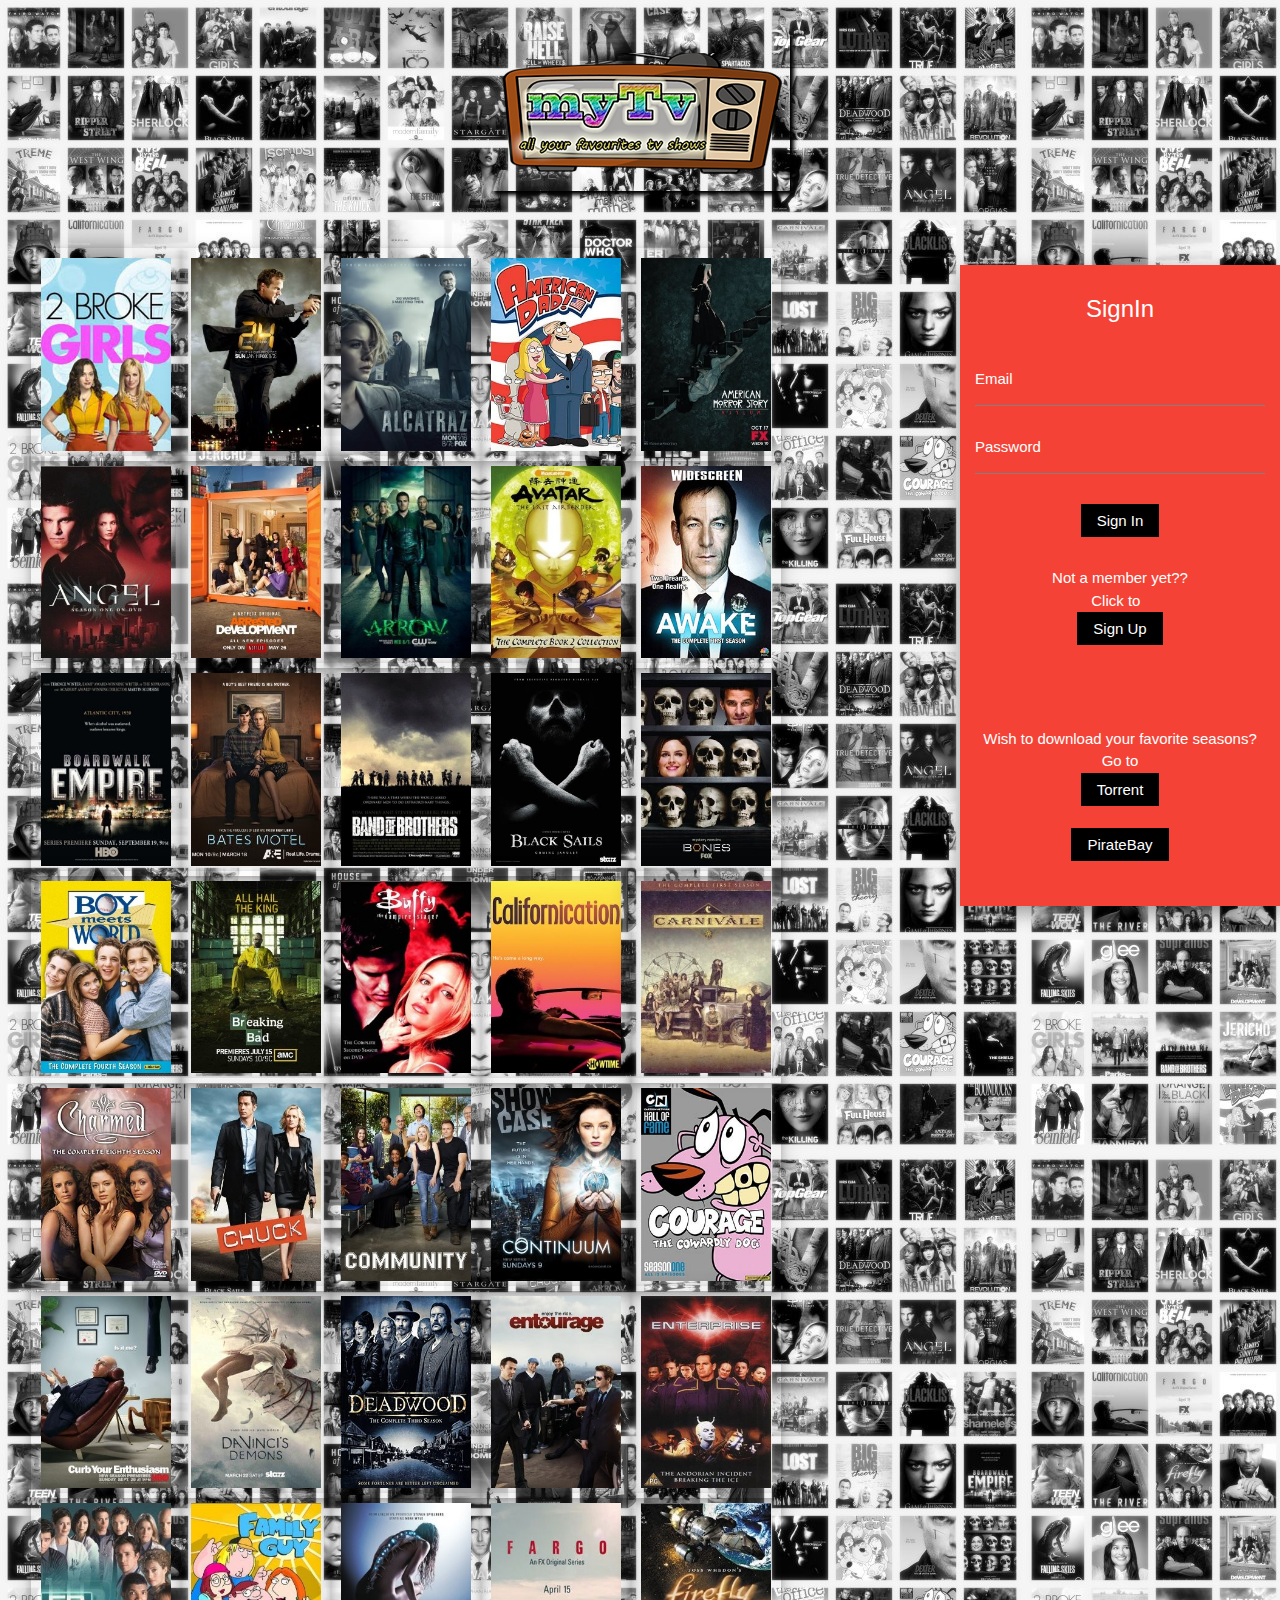
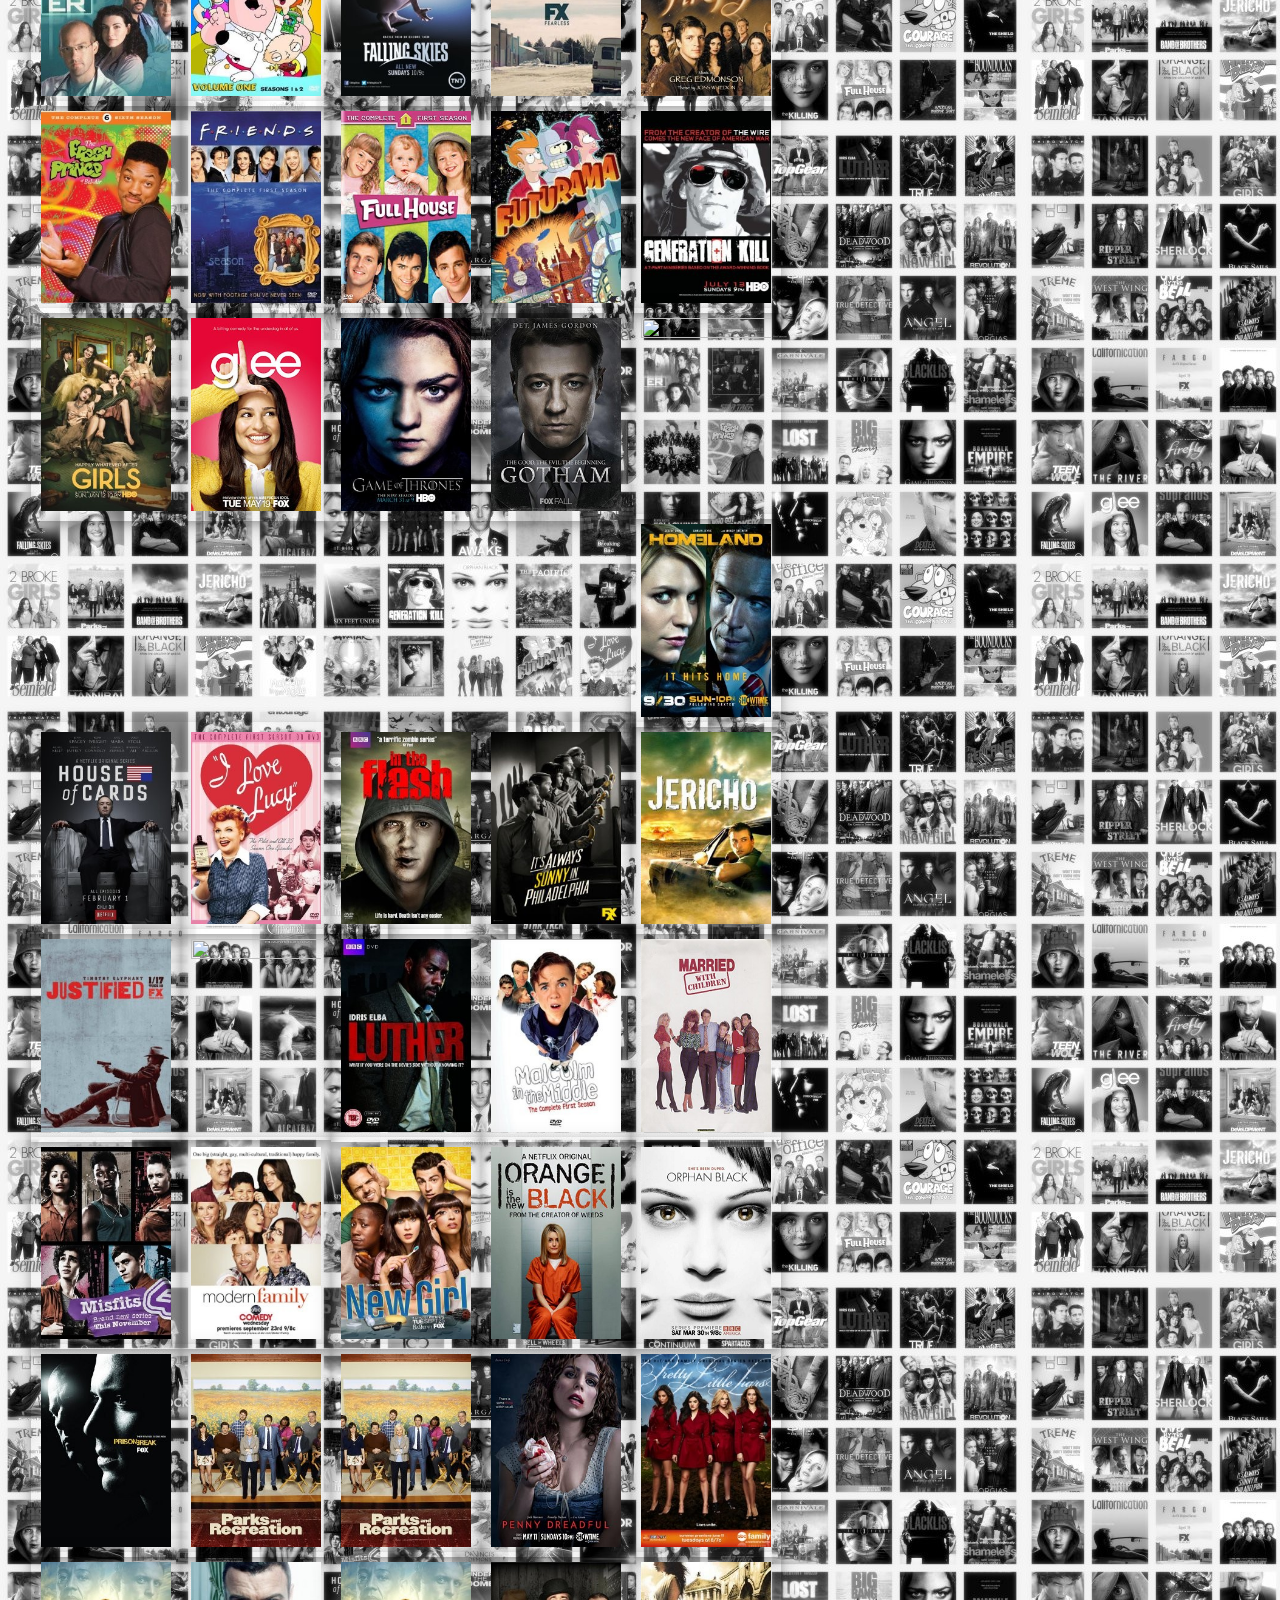
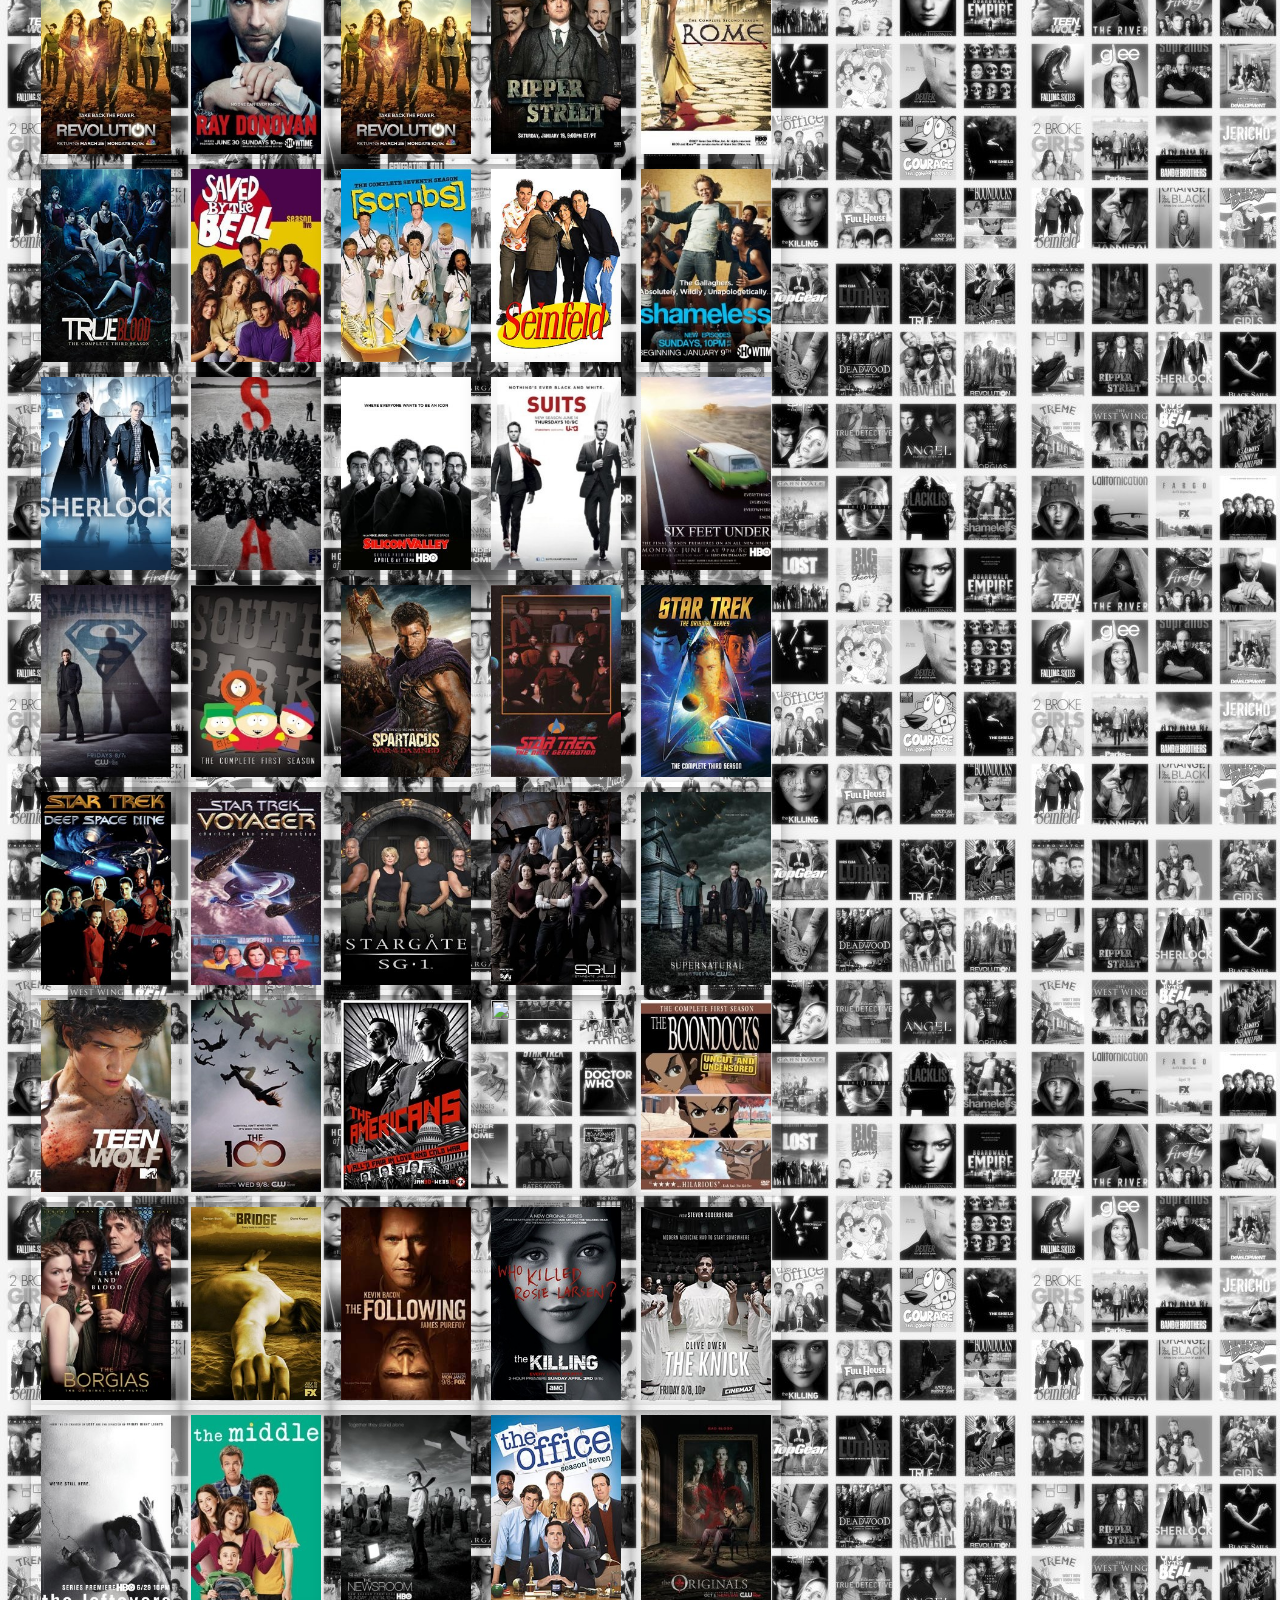
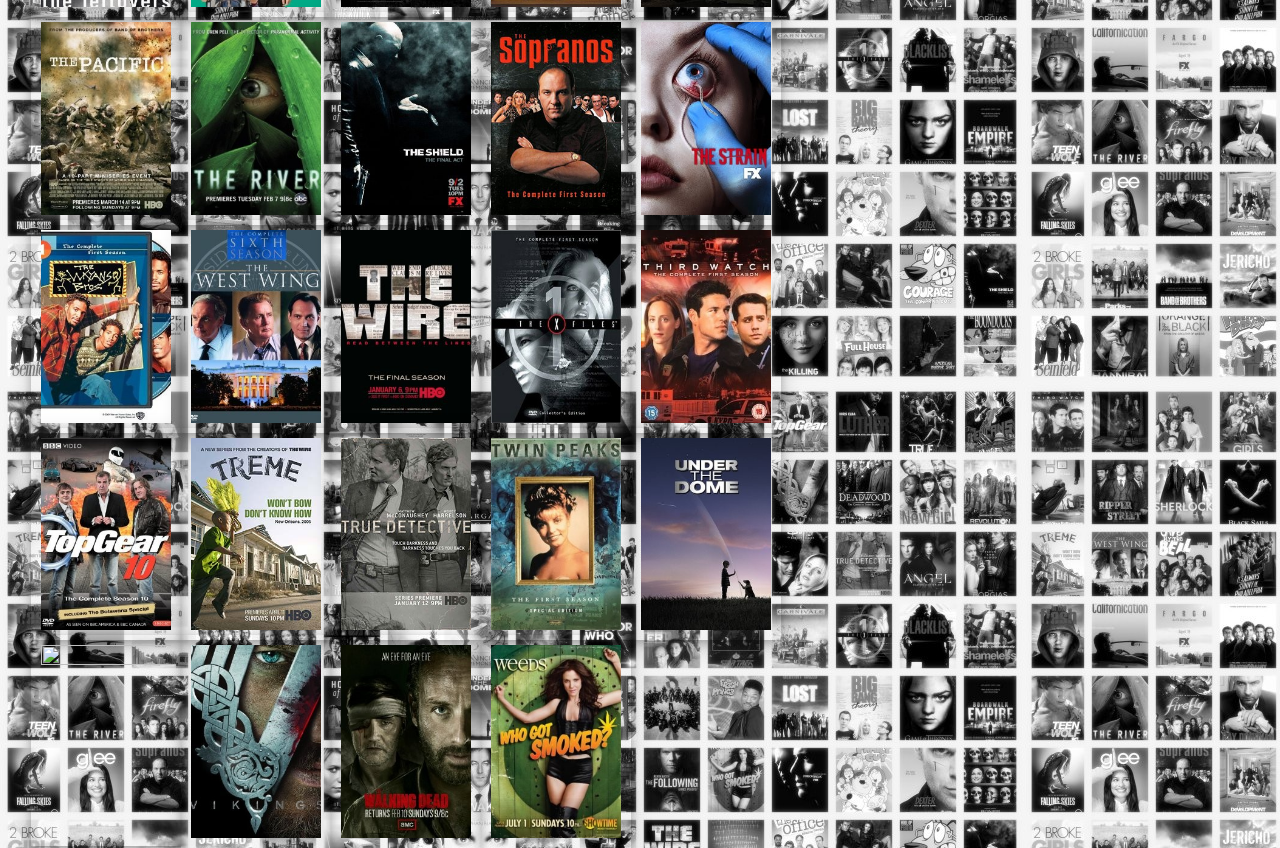
==== commit 082bafc8: "Merge pull request #1 from vjayendra/gh-pages" ====
--- a/index.html
+++ b/index.html
@@ -3,198 +3,177 @@
 <head>
 	<title>myTv.com</title>
 	<link rel="icon" href="pics\tvico.ico" type="image/x-icon">
+	<link rel="stylesheet" type="text/css" href="w3.css">
 	<link rel="stylesheet" type="text/css" href="a.css">
 	<!--link rel="stylesheet" type="text/css" href="css1.css"-->
 	<meta name="viewport" content="width=device-width, initial-scale=1.0">
-	<meta http-equiv="refresh" content="30">
+	<!--meta http-equiv="refresh" content="30"-->
 
 </head>
 
 <body>
 <div id="head" class="col-12 col-m-12 header">
-	<img id="img1"height="180px" width="300px" style="box-shadow: 4px 4px 4px #000000;"src="pics\mytv3.png" >
+	<a href="index.html"><img id="img1" height="180px" width="300px" style="box-shadow: 4px 4px 4px #000000;"src="pics\mytv3.png"></a>
 </div>
 <div class="row">
-<<<<<<< HEAD
-<div class="col-8 col-m-10 menu" >
-=======
 <div class="col-8 col-m-12" style="margin-left: 2%; padding: 5px;">
->>>>>>> origin/gh-pages
 	<a target="blank "href="http:\\www.youtube.com">
-		<img class="tvshows" width="160px" height="220px" src="pics\2 broke gals.jpg">
-		<img class="tvshows" width="160px" height="220px" src="pics\24.jpg">
-		<img class="tvshows" width="160px" height="220px" src="pics\alcatraz.jpg">
-		<img class="tvshows" width="160px" height="220px" src="pics\american dad.jpg">
-		<img class="tvshows" width="160px" height="220px" src="pics\american horror.jpg">
-		<img class="tvshows" width="160px" height="220px" src="pics\angel.jpg">
-		<img class="tvshows" width="160px" height="220px" src="pics\arrested dev.jpg">
-		<img class="tvshows" width="160px" height="220px" src="pics\arrow.jpg">
-		<img class="tvshows" width="160px" height="220px" src="pics\avatar airbender.jpg">
-		<img class="tvshows" width="160px" height="220px" src="pics\awake.jpg">
-		<img class="tvshows" width="160px" height="220px" src="pics\b empire.jpg">
-		<img class="tvshows" width="160px" height="220px" src="pics\b motels.jpg">
-		<img class="tvshows" width="160px" height="220px" src="pics\\band of bros.jpg">
-		<img class="tvshows" width="160px" height="220px" src="pics\bllk sails.jpg">
-		<img class="tvshows" width="160px" height="220px" src="pics\bones.jpg">
-		<img class="tvshows" width="160px" height="220px" src="pics\boy meet.jpg">
-		<img class="tvshows" width="160px" height="220px" src="pics\br bad.jpg">
-		<img class="tvshows" width="160px" height="220px" src="pics\buffy.jpg">
-		<img class="tvshows" width="160px" height="220px" src="pics\californicaton.jpg">
-		<img class="tvshows" width="160px" height="220px" src="pics\carnival.jpg">
-		<img class="tvshows" width="160px" height="220px" src="pics\charmed.jpg">
-		<img class="tvshows" width="160px" height="220px" src="pics\chuck.jpg">
-		<img class="tvshows" width="160px" height="220px" src="pics\communty.jpg">
-		<img class="tvshows" width="160px" height="220px" src="pics\continum.jpg">
-		<img class="tvshows" width="160px" height="220px" src="pics\courage d dog.jpg">
-		<img class="tvshows" width="160px" height="220px" src="pics\curb ur.jpg">
-		<img class="tvshows" width="160px" height="220px" src="pics\da vinci demons.jpg">
-		<img class="tvshows" width="160px" height="220px" src="pics\deadwood.jpg">
-		<img class="tvshows" width="160px" height="220px" src="pics\entourage.jpg">
-		<img class="tvshows" width="160px" height="220px" src="pics\entprise.jpg">
-		<img class="tvshows" width="160px" height="220px" src="pics\er.jpg">
-		<img class="tvshows" width="160px" height="220px" src="pics\f guy.jpg">
-		<img class="tvshows" width="160px" height="220px" src="pics\falling skies.jpg">
-		<img class="tvshows" width="160px" height="220px" src="pics\fargo.jpg">
-		<img class="tvshows" width="160px" height="220px" src="pics\firefly.jpg">
-		<img class="tvshows" width="160px" height="220px" src="pics\fr prnc.jpg">
-		<img class="tvshows" width="160px" height="220px" src="pics\friend.jpg">
-		<img class="tvshows" width="160px" height="220px" src="pics\full house.jpg">
-		<img class="tvshows" width="160px" height="220px" src="pics\futurama.jpg">
-		<img class="tvshows" width="160px" height="220px" src="pics\generatn kill.jpg">
-		<img class="tvshows" width="160px" height="220px" src="pics\girls.jpg">
-		<img class="tvshows" width="160px" height="220px" src="pics\glee.jpg">
-		<img class="tvshows" width="160px" height="220px" src="pics\GOT.jpg">
-		<img class="tvshows" width="160px" height="220px" src="pics\gotham.jpg">
-		<img class="tvshows" width="160px" height="220px" src="pics\himym.jpg">
-		<img class="tvshows" width="160px" height="220px" src="pics\homeland.jpg">
-		<img class="tvshows" width="160px" height="220px" src="pics\house of cards.jpg">
-		<img class="tvshows" width="160px" height="220px" src="pics\i luv lucy.jpg">
-		<img class="tvshows" width="160px" height="220px" src="pics\in the flesh.jpg">
-		<img class="tvshows" width="160px" height="220px" src="pics\is always sunny.jpg">
-		<img class="tvshows" width="160px" height="220px" src="pics\jericho.jpg">
-		<img class="tvshows" width="160px" height="220px" src="pics\justified.jpg">
-		<img class="tvshows" width="160px" height="220px" src="pics\lost d calls.jpg">
-		<img class="tvshows" width="160px" height="220px" src="pics\luther.jpg">
-		<img class="tvshows" width="160px" height="220px" src="pics\malcom in middle.jpg">	
-		<img class="tvshows" width="160px" height="220px" src="pics\married with childre.jpg">
-		<img class="tvshows" width="160px" height="220px" src="pics\misfits.jpg">
-		<img class="tvshows" width="160px" height="220px" src="pics\modern family.jpg">
-		<img class="tvshows" width="160px" height="220px" src="pics\new girl.jpg">	
-		<img class="tvshows" width="160px" height="220px" src="pics\orange blk.jpg">
-		<img class="tvshows" width="160px" height="220px" src="pics\orphan blk.jpg">
-		<img class="tvshows" width="160px" height="220px" src="pics\p break.jpg">
-		<img class="tvshows" width="160px" height="220px" src="pics\parks n recr.jpg">
-		<img class="tvshows" width="160px" height="220px" src="pics\parks n recr.jpg">
-		<img class="tvshows" width="160px" height="220px" src="pics\penny dreadful.jpg">
-		<img class="tvshows" width="160px" height="220px" src="pics\pretty lill liars.jpg">
-		<img class="tvshows" width="160px" height="220px" src="pics\revolution.jpg">
-		<img class="tvshows" width="160px" height="220px" src="pics\ray donovan.jpg">
-		<img class="tvshows" width="160px" height="220px" src="pics\revolution.jpg">
-		<img class="tvshows" width="160px" height="220px" src="pics\ripper stree.jpg">
-		<img class="tvshows" width="160px" height="220px" src="pics\rome.jpg">
-		<img class="tvshows" width="160px" height="220px" src="pics\rue blood.jpg">
-		<img class="tvshows" width="160px" height="220px" src="pics\saved by the bell.jpg">
-		<img class="tvshows" width="160px" height="220px" src="pics\scrubs.jpg">
-		<img class="tvshows" width="160px" height="220px" src="pics\seinfield.jpg">
-		<img class="tvshows" width="160px" height="220px" src="pics\shameless.jpg">
-		<img class="tvshows" width="160px" height="220px" src="pics\sherlock.jpg">
-		<img class="tvshows" width="160px" height="220px" src="pics\sia.jpg">
-		<img class="tvshows" width="160px" height="220px" src="pics\silicon valley.jpg">
-		<img class="tvshows" width="160px" height="220px" src="pics\siuts.jpg">
-		<img class="tvshows" width="160px" height="220px" src="pics\six feet under.jpg">
-		<img class="tvshows" width="160px" height="220px" src="pics\small ville.jpg">
-		<img class="tvshows" width="160px" height="220px" src="pics\south park.jpg">
-		<img class="tvshows" width="160px" height="220px" src="pics\spartacus.jpg">
-		<img class="tvshows" width="160px" height="220px" src="pics\star trek 1.jpg">
-		<img class="tvshows" width="160px" height="220px" src="pics\star trek 2.jpg">
-		<img class="tvshows" width="160px" height="220px" src="pics\star trek 3.jpg">
-		<img class="tvshows" width="160px" height="220px" src="pics\star trek 4.jpg">
-		<img class="tvshows" width="160px" height="220px" src="pics\stargate atalantis 2.jpg">
-		<img class="tvshows" width="160px" height="220px" src="pics\stargate atalantis 3.jpg">
-		<img class="tvshows" width="160px" height="220px" src="pics\supernatural.jpg">
-		<img class="tvshows" width="160px" height="220px" src="pics\teen wolf.jpg">
-		<img class="tvshows" width="160px" height="220px" src="pics\the 100.jpg">
-		<img class="tvshows" width="160px" height="220px" src="pics\the americans.jpg">
-		<img class="tvshows" width="160px" height="220px" src="pics\the bbt.jpg">
-		<img class="tvshows" width="160px" height="220px" src="pics\the boondocks.jpg">
-		<img class="tvshows" width="160px" height="220px" src="pics\the borgias.jpg">
-		<img class="tvshows" width="160px" height="220px" src="pics\the bridge.jpg">
-		<img class="tvshows" width="160px" height="220px" src="pics\the following.jpg">
-		<img class="tvshows" width="160px" height="220px" src="pics\the killing.jpg">
-		<img class="tvshows" width="160px" height="220px" src="pics\the knick.jpg">
-		<img class="tvshows" width="160px" height="220px" src="pics\the leftovers.jpg">
-		<img class="tvshows" width="160px" height="220px" src="pics\the middle.jpg">
-		<img class="tvshows" width="160px" height="220px" src="pics\the newsroom.jpg">
-		<img class="tvshows" width="160px" height="220px" src="pics\the office.jpg">
-		<img class="tvshows" width="160px" height="220px" src="pics\the originals.jpg">
-		<img class="tvshows" width="160px" height="220px" src="pics\the pacific.jpg">
-		<img class="tvshows" width="160px" height="220px" src="pics\the river.jpg"> 
-		<img class="tvshows" width="160px" height="220px" src="pics\the shield.jpg">
-		<img class="tvshows" width="160px" height="220px" src="pics\the sopranos.jpg">
-		<img class="tvshows" width="160px" height="220px" src="pics\the strain.jpg">
-		<img class="tvshows" width="160px" height="220px" src="pics\the w bros.jpg">
-		<img class="tvshows" width="160px" height="220px" src="pics\the west wing.jpg">
-		<img class="tvshows" width="160px" height="220px" src="pics\the wire.jpg">
-		<img class="tvshows" width="160px" height="220px" src="pics\the x files.jpg">
-		<img class="tvshows" width="160px" height="220px" src="pics\third watch.jpg">
-		<img class="tvshows" width="160px" height="220px" src="pics\top gear 10.jpg">
-		<img class="tvshows" width="160px" height="220px" src="pics\treme.jpg">
-		<img class="tvshows" width="160px" height="220px" src="pics\true detect.jpg">
-		<img class="tvshows" width="160px" height="220px" src="pics\twin peaks.jpg">
-		<img class="tvshows" width="160px" height="220px" src="pics\under the dome.jpg">
-		<img class="tvshows" width="160px" height="220px" src="pics\v diries.jpg">
-		<img class="tvshows" width="160px" height="220px" src="pics\vikings.jpg">
-		<img class="tvshows" width="160px" height="220px" src="pics\walk ded.jpg">
-		<img class="tvshows" width="160px" height="220px" src="pics\who gt smokd.jpg">
+		<img class="tvshows" width="150px" height="220px" src="pics\2 broke gals.jpg">
+		<img class="tvshows" width="150px" height="220px" src="pics\24.jpg">
+		<img class="tvshows" width="150px" height="220px" src="pics\alcatraz.jpg">
+		<img class="tvshows" width="150px" height="220px" src="pics\american dad.jpg">
+		<img class="tvshows" width="150px" height="220px" src="pics\american horror.jpg">
+		<img class="tvshows" width="150px" height="220px" src="pics\angel.jpg">
+		<img class="tvshows" width="150px" height="220px" src="pics\arrested dev.jpg">
+		<img class="tvshows" width="150px" height="220px" src="pics\arrow.jpg">
+		<img class="tvshows" width="150px" height="220px" src="pics\avatar airbender.jpg">
+		<img class="tvshows" width="150px" height="220px" src="pics\awake.jpg">
+		<img class="tvshows" width="150px" height="220px" src="pics\b empire.jpg">
+		<img class="tvshows" width="150px" height="220px" src="pics\b motels.jpg">
+		<img class="tvshows" width="150px" height="220px" src="pics\\band of bros.jpg">
+		<img class="tvshows" width="150px" height="220px" src="pics\bllk sails.jpg">
+		<img class="tvshows" width="150px" height="220px" src="pics\bones.jpg">
+		<img class="tvshows" width="150px" height="220px" src="pics\boy meet.jpg">
+		<img class="tvshows" width="150px" height="220px" src="pics\br bad.jpg">
+		<img class="tvshows" width="150px" height="220px" src="pics\buffy.jpg">
+		<img class="tvshows" width="150px" height="220px" src="pics\californicaton.jpg">
+		<img class="tvshows" width="150px" height="220px" src="pics\carnival.jpg">
+		<img class="tvshows" width="150px" height="220px" src="pics\charmed.jpg">
+		<img class="tvshows" width="150px" height="220px" src="pics\chuck.jpg">
+		<img class="tvshows" width="150px" height="220px" src="pics\communty.jpg">
+		<img class="tvshows" width="150px" height="220px" src="pics\continum.jpg">
+		<img class="tvshows" width="150px" height="220px" src="pics\courage d dog.jpg">
+		<img class="tvshows" width="150px" height="220px" src="pics\curb ur.jpg">
+		<img class="tvshows" width="150px" height="220px" src="pics\da vinci demons.jpg">
+		<img class="tvshows" width="150px" height="220px" src="pics\deadwood.jpg">
+		<img class="tvshows" width="150px" height="220px" src="pics\entourage.jpg">
+		<img class="tvshows" width="150px" height="220px" src="pics\entprise.jpg">
+		<img class="tvshows" width="150px" height="220px" src="pics\er.jpg">
+		<img class="tvshows" width="150px" height="220px" src="pics\f guy.jpg">
+		<img class="tvshows" width="150px" height="220px" src="pics\falling skies.jpg">
+		<img class="tvshows" width="150px" height="220px" src="pics\fargo.jpg">
+		<img class="tvshows" width="150px" height="220px" src="pics\firefly.jpg">
+		<img class="tvshows" width="150px" height="220px" src="pics\fr prnc.jpg">
+		<img class="tvshows" width="150px" height="220px" src="pics\friend.jpg">
+		<img class="tvshows" width="150px" height="220px" src="pics\full house.jpg">
+		<img class="tvshows" width="150px" height="220px" src="pics\futurama.jpg">
+		<img class="tvshows" width="150px" height="220px" src="pics\generatn kill.jpg">
+		<img class="tvshows" width="150px" height="220px" src="pics\girls.jpg">
+		<img class="tvshows" width="150px" height="220px" src="pics\glee.jpg">
+		<img class="tvshows" width="150px" height="220px" src="pics\GOT.jpg">
+		<img class="tvshows" width="150px" height="220px" src="pics\gotham.jpg">
+		<img class="tvshows" width="150px" height="220px" src="pics\himym.jpg">
+		<img class="tvshows" width="150px" height="220px" src="pics\homeland.jpg">
+		<img class="tvshows" width="150px" height="220px" src="pics\house of cards.jpg">
+		<img class="tvshows" width="150px" height="220px" src="pics\i luv lucy.jpg">
+		<img class="tvshows" width="150px" height="220px" src="pics\in the flesh.jpg">
+		<img class="tvshows" width="150px" height="220px" src="pics\is always sunny.jpg">
+		<img class="tvshows" width="150px" height="220px" src="pics\jericho.jpg">
+		<img class="tvshows" width="150px" height="220px" src="pics\justified.jpg">
+		<img class="tvshows" width="150px" height="220px" src="pics\lost d calls.jpg">
+		<img class="tvshows" width="150px" height="220px" src="pics\luther.jpg">
+		<img class="tvshows" width="150px" height="220px" src="pics\malcom in middle.jpg">	
+		<img class="tvshows" width="150px" height="220px" src="pics\married with childre.jpg">
+		<img class="tvshows" width="150px" height="220px" src="pics\misfits.jpg">
+		<img class="tvshows" width="150px" height="220px" src="pics\modern family.jpg">
+		<img class="tvshows" width="150px" height="220px" src="pics\new girl.jpg">	
+		<img class="tvshows" width="150px" height="220px" src="pics\orange blk.jpg">
+		<img class="tvshows" width="150px" height="220px" src="pics\orphan blk.jpg">
+		<img class="tvshows" width="150px" height="220px" src="pics\p break.jpg">
+		<img class="tvshows" width="150px" height="220px" src="pics\parks n recr.jpg">
+		<img class="tvshows" width="150px" height="220px" src="pics\parks n recr.jpg">
+		<img class="tvshows" width="150px" height="220px" src="pics\penny dreadful.jpg">
+		<img class="tvshows" width="150px" height="220px" src="pics\pretty lill liars.jpg">
+		<img class="tvshows" width="150px" height="220px" src="pics\revolution.jpg">
+		<img class="tvshows" width="150px" height="220px" src="pics\ray donovan.jpg">
+		<img class="tvshows" width="150px" height="220px" src="pics\revolution.jpg">
+		<img class="tvshows" width="150px" height="220px" src="pics\ripper stree.jpg">
+		<img class="tvshows" width="150px" height="220px" src="pics\rome.jpg">
+		<img class="tvshows" width="150px" height="220px" src="pics\rue blood.jpg">
+		<img class="tvshows" width="150px" height="220px" src="pics\saved by the bell.jpg">
+		<img class="tvshows" width="150px" height="220px" src="pics\scrubs.jpg">
+		<img class="tvshows" width="150px" height="220px" src="pics\seinfield.jpg">
+		<img class="tvshows" width="150px" height="220px" src="pics\shameless.jpg">
+		<img class="tvshows" width="150px" height="220px" src="pics\sherlock.jpg">
+		<img class="tvshows" width="150px" height="220px" src="pics\sia.jpg">
+		<img class="tvshows" width="150px" height="220px" src="pics\silicon valley.jpg">
+		<img class="tvshows" width="150px" height="220px" src="pics\siuts.jpg">
+		<img class="tvshows" width="150px" height="220px" src="pics\six feet under.jpg">
+		<img class="tvshows" width="150px" height="220px" src="pics\small ville.jpg">
+		<img class="tvshows" width="150px" height="220px" src="pics\south park.jpg">
+		<img class="tvshows" width="150px" height="220px" src="pics\spartacus.jpg">
+		<img class="tvshows" width="150px" height="220px" src="pics\star trek 1.jpg">
+		<img class="tvshows" width="150px" height="220px" src="pics\star trek 2.jpg">
+		<img class="tvshows" width="150px" height="220px" src="pics\star trek 3.jpg">
+		<img class="tvshows" width="150px" height="220px" src="pics\star trek 4.jpg">
+		<img class="tvshows" width="150px" height="220px" src="pics\stargate atalantis 2.jpg">
+		<img class="tvshows" width="150px" height="220px" src="pics\stargate atalantis 3.jpg">
+		<img class="tvshows" width="150px" height="220px" src="pics\supernatural.jpg">
+		<img class="tvshows" width="150px" height="220px" src="pics\teen wolf.jpg">
+		<img class="tvshows" width="150px" height="220px" src="pics\the 100.jpg">
+		<img class="tvshows" width="150px" height="220px" src="pics\the americans.jpg">
+		<img class="tvshows" width="150px" height="220px" src="pics\the bbt.jpg">
+		<img class="tvshows" width="150px" height="220px" src="pics\the boondocks.jpg">
+		<img class="tvshows" width="150px" height="220px" src="pics\the borgias.jpg">
+		<img class="tvshows" width="150px" height="220px" src="pics\the bridge.jpg">
+		<img class="tvshows" width="150px" height="220px" src="pics\the following.jpg">
+		<img class="tvshows" width="150px" height="220px" src="pics\the killing.jpg">
+		<img class="tvshows" width="150px" height="220px" src="pics\the knick.jpg">
+		<img class="tvshows" width="150px" height="220px" src="pics\the leftovers.jpg">
+		<img class="tvshows" width="150px" height="220px" src="pics\the middle.jpg">
+		<img class="tvshows" width="150px" height="220px" src="pics\the newsroom.jpg">
+		<img class="tvshows" width="150px" height="220px" src="pics\the office.jpg">
+		<img class="tvshows" width="150px" height="220px" src="pics\the originals.jpg">
+		<img class="tvshows" width="150px" height="220px" src="pics\the pacific.jpg">
+		<img class="tvshows" width="150px" height="220px" src="pics\the river.jpg"> 
+		<img class="tvshows" width="150px" height="220px" src="pics\the shield.jpg">
+		<img class="tvshows" width="150px" height="220px" src="pics\the sopranos.jpg">
+		<img class="tvshows" width="150px" height="220px" src="pics\the strain.jpg">
+		<img class="tvshows" width="150px" height="220px" src="pics\the w bros.jpg">
+		<img class="tvshows" width="150px" height="220px" src="pics\the west wing.jpg">
+		<img class="tvshows" width="150px" height="220px" src="pics\the wire.jpg">
+		<img class="tvshows" width="150px" height="220px" src="pics\the x files.jpg">
+		<img class="tvshows" width="150px" height="220px" src="pics\third watch.jpg">
+		<img class="tvshows" width="150px" height="220px" src="pics\top gear 10.jpg">
+		<img class="tvshows" width="150px" height="220px" src="pics\treme.jpg">
+		<img class="tvshows" width="150px" height="220px" src="pics\true detect.jpg">
+		<img class="tvshows" width="150px" height="220px" src="pics\twin peaks.jpg">
+		<img class="tvshows" width="150px" height="220px" src="pics\under the dome.jpg">
+		<img class="tvshows" width="150px" height="220px" src="pics\v diries.jpg">
+		<img class="tvshows" width="150px" height="220px" src="pics\vikings.jpg">
+		<img class="tvshows" width="150px" height="220px" src="pics\walk ded.jpg">
+		<img class="tvshows" width="150px" height="220px" src="pics\who gt smokd.jpg">
 </a>
 </div>
+<br>
+<div class="col-3 col-m-12 w3-card-8 w3-red" style="border-style: none; float: right; " >
 
-<div class="col-4 col-m-12" style="padding: 20px;" >
-<table id="t2" class="col-2 col-m-12" style="background-color: orange;" > 
-	<tr>
-		<td class="signin1">SignIn Here </td>
-	</tr>
-	
-	<tr>
-		<td>&nbsp</td>
-	</tr>
+	<header class="w3-container w3-red" style="width:100%;" >
+	  <h3 style="text-align: center;">SignIn</h3>
+	</header>
 
-	<form >
-	<tr>
-		 <td><label>Username</label><input type="e mail" id="email" value="Eg:xyz@gmail.com" ></td>
-	</tr>
+	<div class="w3-group w3-red" >      
+    <input class="w3-input w3-red" type="emal" style="width:100%" required>
+    <label class="w3-label " style="color: #ffffff">Email</label>
+  	</div>
 
-	<tr>
-		<td><label>Password&nbsp</label><input type="password" ></td>				
-	</tr>
+  	<div class="w3-group w3-red">      
+    <input class="w3-input w3-red" type="password" style="width:100%" required>
+    <label class="w3-label" style="color: #ffffff">Password</label>
+  	</div>
 
-	<tr>
-		<td>&nbsp</td>
-	</tr>
+	<div class="w3-group w3-red" style="text-align: center;"><input class="button w3-btn" type="submit" value="Sign In"  ></div>
 
-	<tr>
-		<td align="center"> <input class="button" type="submit" value="Sign In"  >
-	</tr>	
+  	<div class="w3-group w3-red" style="text-align: center;">Not a member yet?? <br>
+	 Click to &nbsp<a href="http://www.gmail.com" target="blank1"><form><input type="button" class="button w3-btn" value="Sign Up" ></a>
+	</div>
 
-	</form>	
+  	 <br>
 
-	<tr>
-		<td>&nbsp</td>
-	</tr>
+  	 <div class="w3-group" style="text-align: center;">Wish to download your favorite seasons?<br>
+		 Go to<br><a href="http://www.torrentz.com" target="blank2"><input type="button" class="button w3-btn" value="Torrent"></a><br>			<a href="http://www.thepiratebay.se" target="blank3"><br><input type="button" class="button w3-btn" value="PirateBay"></a>
+	</div>
 
-	<tr>
-		<td>Not a member yet?? <br>
-		 Click to &nbsp<a href="http://www.gmail.com" target="blank1"><form><input type="button" class="button" value="Sign Up" ></a></form></font><br><br>
-		</td>
-	</tr>
-
-	<tr>
-		<td>Wish to download <br>your favorite seasons?<br>
-		 Go to <a href="http://www.torrentz.com" target="blank2"><form><input type="button" class="button" value="Torrent"  ></a></form>
-				<a href="http://www.thepiratebay.se" target="blank3"><form><input type="button" class="button" value="PirateBay"  ></a></form>
-		</td> 	
-	</tr>	 	
-</table>
 </div>
 </div>
 </body>
--- a/a.css
+++ b/a.css
@@ -2,6 +2,11 @@
     box-sizing: border-box;
 }
 .row:after {
+    content: "";
+    clear: both;
+    display: block;
+}
+.row:before {
     content: "";
     clear: both;
     display: block;
@@ -13,34 +18,16 @@
 html{
     font-family: "Lucida Sans", sans-serif;
 }
+
 body{
-<<<<<<< HEAD
-    background-attachment: fixed;
-    background-size: contain;
-    animation-name: bgnd;
-    animation-duration: 16s;
-    animation-timing-function: linear;
-    animation-iteration-count: infinite;
-    animation-direction: alternate;
-}
-
-@-webkit-keyframes bgnd{
-    0%{background-image: url("bg12.jpg");}
-    25%{background-image: url("bg2.jpg");}
-    50%{background-image: url("bg12.jpg");}
-    75%{background-image: url("bg2.jpg");}
-    100%{background-image: url("bg12.jpg");}
-=======
     background-image: url("bg12.jpg");
     
->>>>>>> origin/gh-pages
 }
-
 .header {
     text-align: center;
-    /*background-color: #9933cc;*/
+    margin-bottom: 20px;
     color: #ffffff;
-    padding: 15px;
+    padding: 30px;
 }
 img{
     max-width: 80%;
@@ -49,44 +36,20 @@
 
 .tvshows{
         float: left;
-        padding: 8px;
-        border-radius: 40px;
-        opacity: 0.98;
-        box-shadow: 0.5px 0.5px 0.5px #000000;
+        padding: 10px;
+        box-shadow:0 4px 8px 0 rgba(0,0,0,0.2),0 6px 20px 0 rgba(0,0,0,0.19) !important;
 }
+
 img.tvshows:hover{
-    border: 1px solid #000000;
-    opacity: 1;
+ opacity: 0.93;   
+    
 }
-#t2{
-    float: right;
-    text-align: center;
-    border-radius: 10px;
-    opacity: 0.9;
-    padding: 4px;
-    color: #117711;
-    font-family: "Trebuchet MS", Helvetica, sans-serif;
-    font-size: 1.2em;
-    font-weight: 200;
-}
-.signin1{
-    color: #114477;
-    font-size: 1.4em;
-    font-variant: small-caps;
 
-}
-.button{
-    background-color: #00CED1;
-    color: #000000;
-    width: 120px;
-    height: 50px;
-}
 .button:hover{
     color: #000000;
     background-color: #7CFC00
     
 }
-
 
 /* For mobile phones: */
 [class*="col-"] {
@@ -123,4 +86,3 @@
     .col-12 {width: 100%;}
 }
 
-
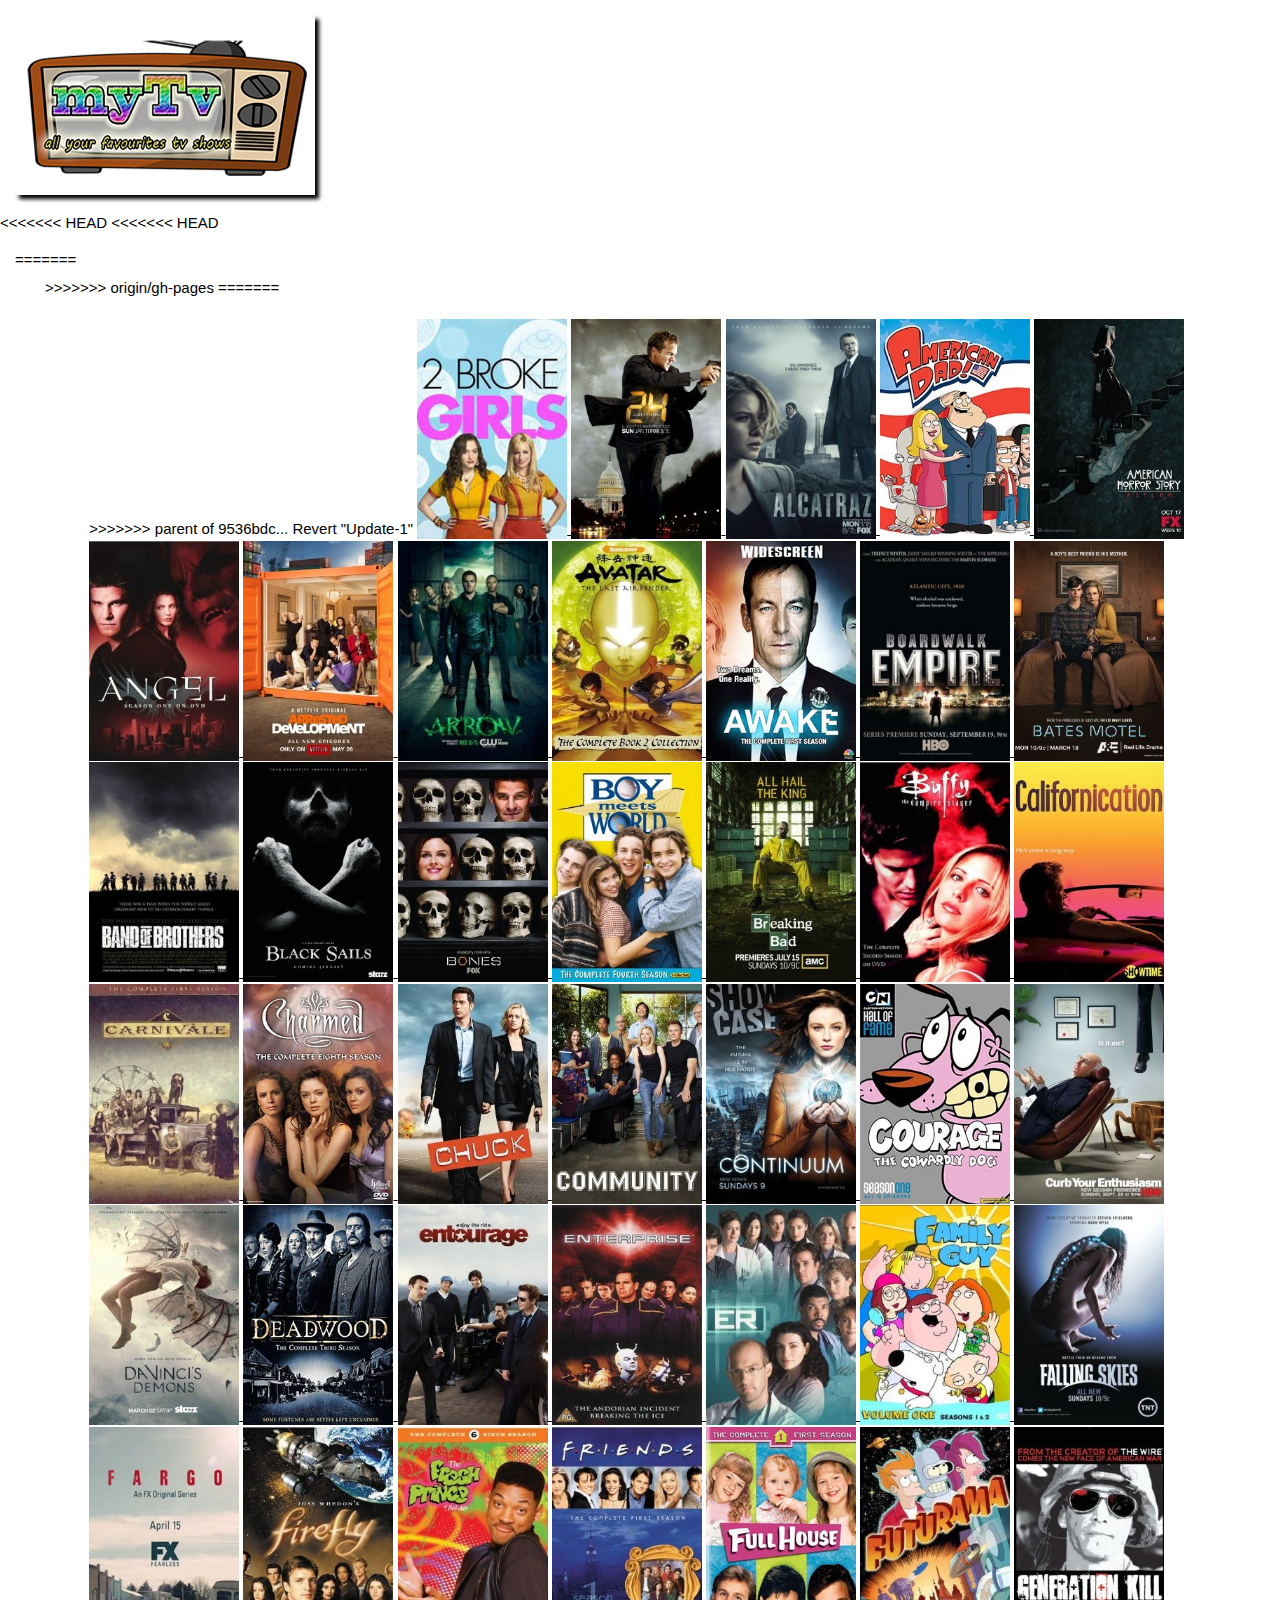
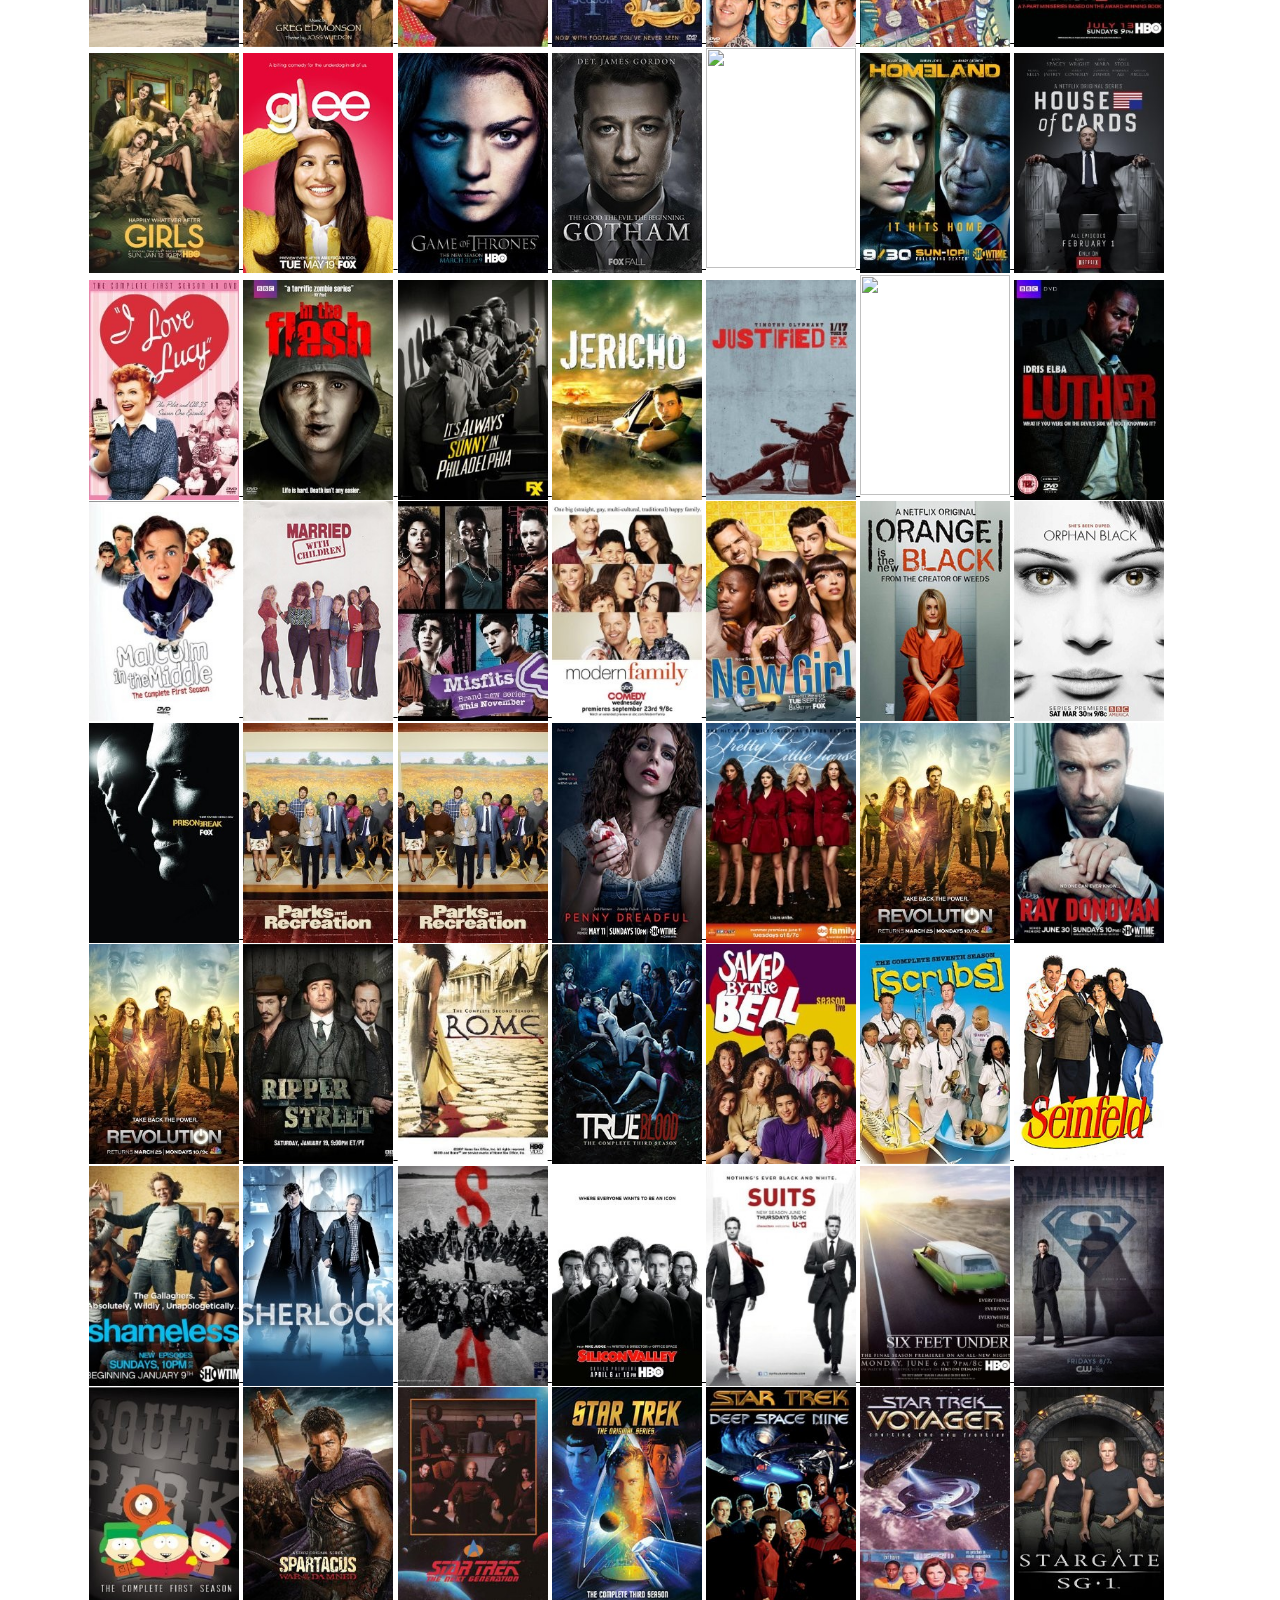
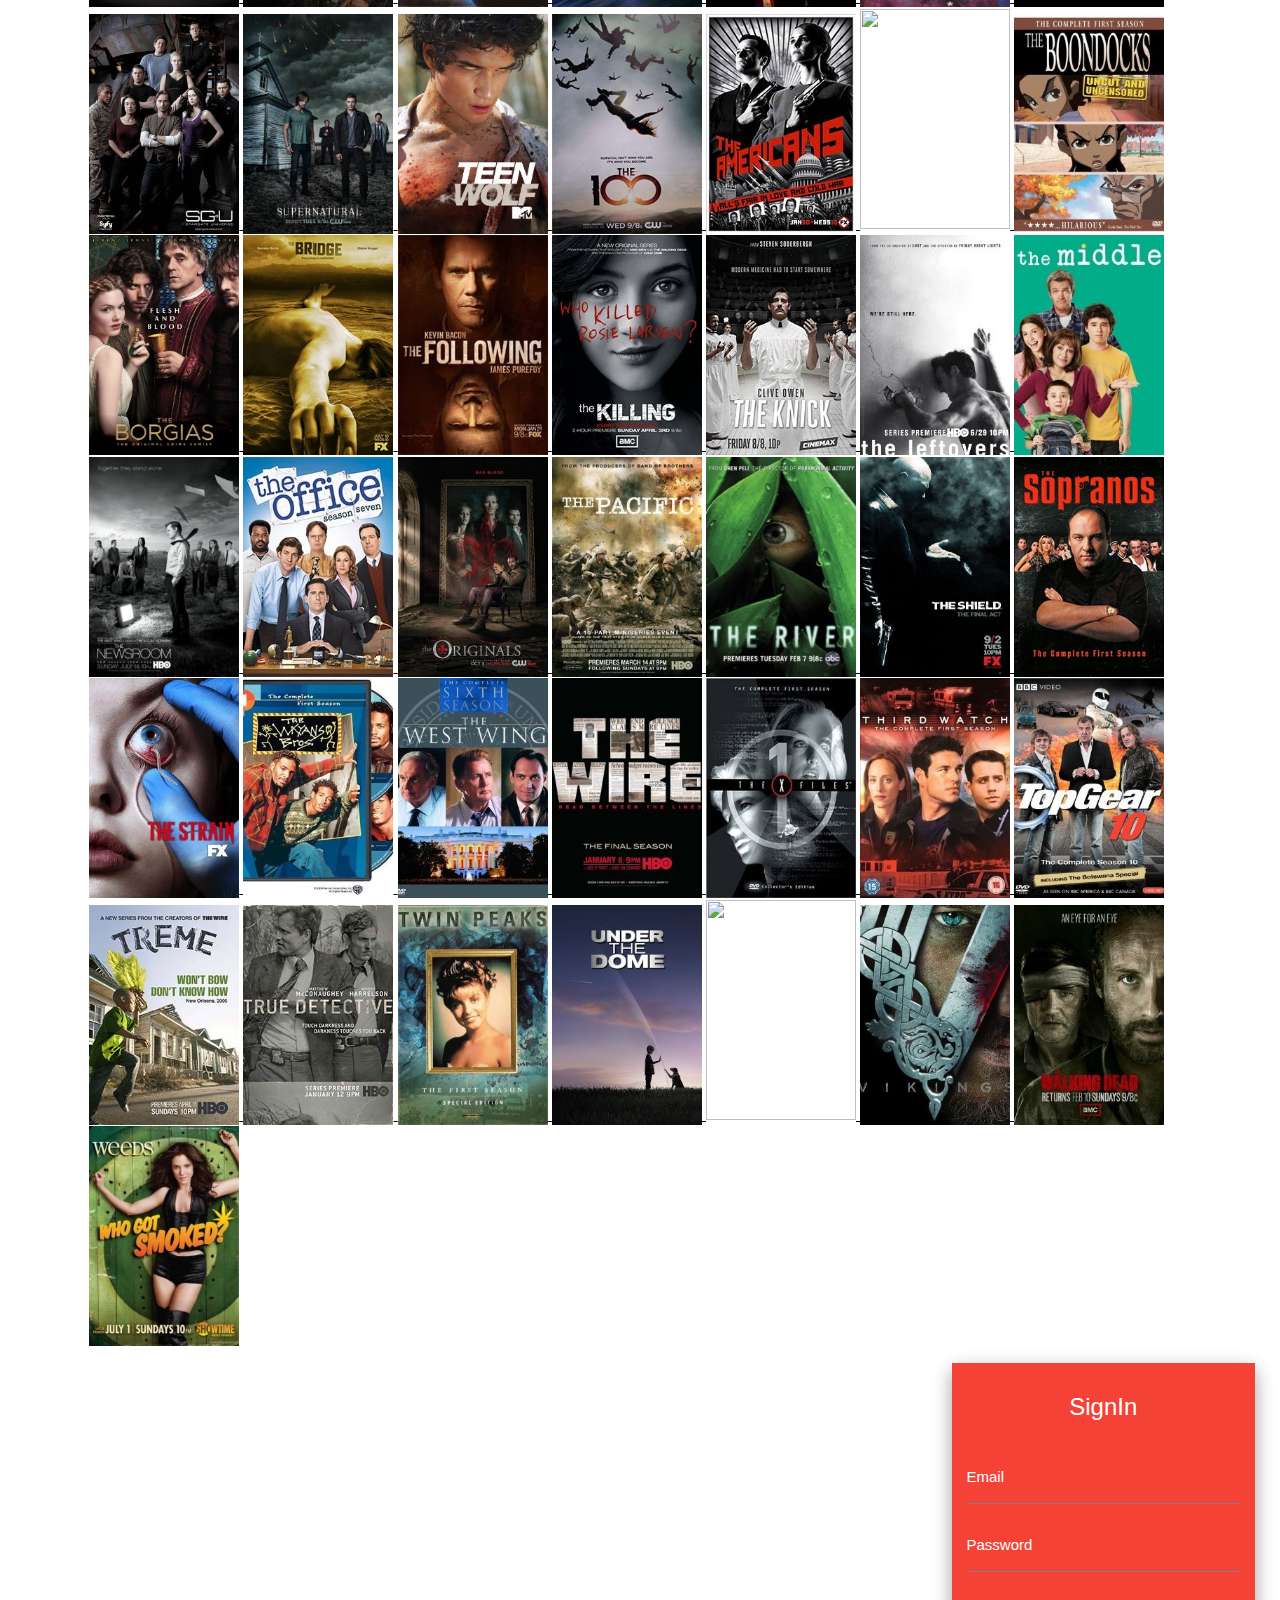
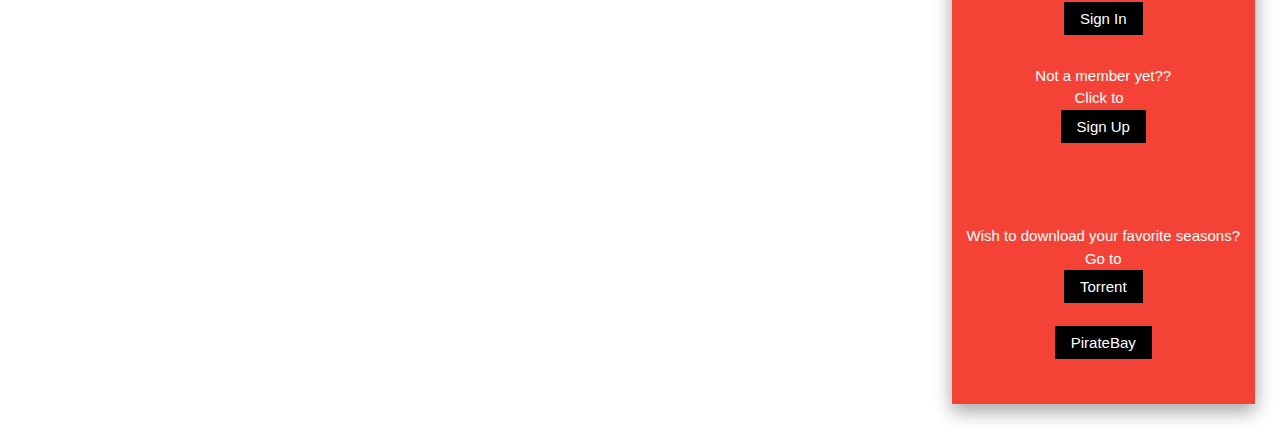
==== commit 9faa721d: "czx" ====
--- a/index.html
+++ b/index.html
@@ -16,7 +16,16 @@
 	<a href="index.html"><img id="img1" height="180px" width="300px" style="box-shadow: 4px 4px 4px #000000;"src="pics\mytv3.png"></a>
 </div>
 <div class="row">
+<<<<<<< HEAD
+<<<<<<< HEAD
+<div class="col-8 col-m-10 menu" >
+=======
 <div class="col-8 col-m-12" style="margin-left: 2%; padding: 5px;">
+>>>>>>> origin/gh-pages
+=======
+<div class="col-8 col-m-12" style="margin-left: 2%; padding: 5px;">
+<div class="col-8 col-m-10 menu">
+>>>>>>> parent of 9536bdc... Revert "Update-1"
 	<a target="blank "href="http:\\www.youtube.com">
 		<img class="tvshows" width="150px" height="220px" src="pics\2 broke gals.jpg">
 		<img class="tvshows" width="150px" height="220px" src="pics\24.jpg">
--- a/a.css
+++ b/a.css
@@ -18,10 +18,34 @@
 html{
     font-family: "Lucida Sans", sans-serif;
 }
+<<<<<<< HEAD
+body{
+<<<<<<< HEAD
+    background-attachment: fixed;
+    background-size: contain;
+    animation-name: bgnd;
+    animation-duration: 16s;
+    animation-timing-function: linear;
+    animation-iteration-count: infinite;
+    animation-direction: alternate;
+}
+
+@-webkit-keyframes bgnd{
+    0%{background-image: url("bg12.jpg");}
+    25%{background-image: url("bg2.jpg");}
+    50%{background-image: url("bg12.jpg");}
+    75%{background-image: url("bg2.jpg");}
+    100%{background-image: url("bg12.jpg");}
+=======
+    background-image: url("bg12.jpg");
+    
+>>>>>>> origin/gh-pages
+=======
 
 body{
-    background-image: url("bg12.jpg");
+    background-image: url("bg1234.jpg");
     
+>>>>>>> parent of 9536bdc... Revert "Update-1"
 }
 .header {
     text-align: center;
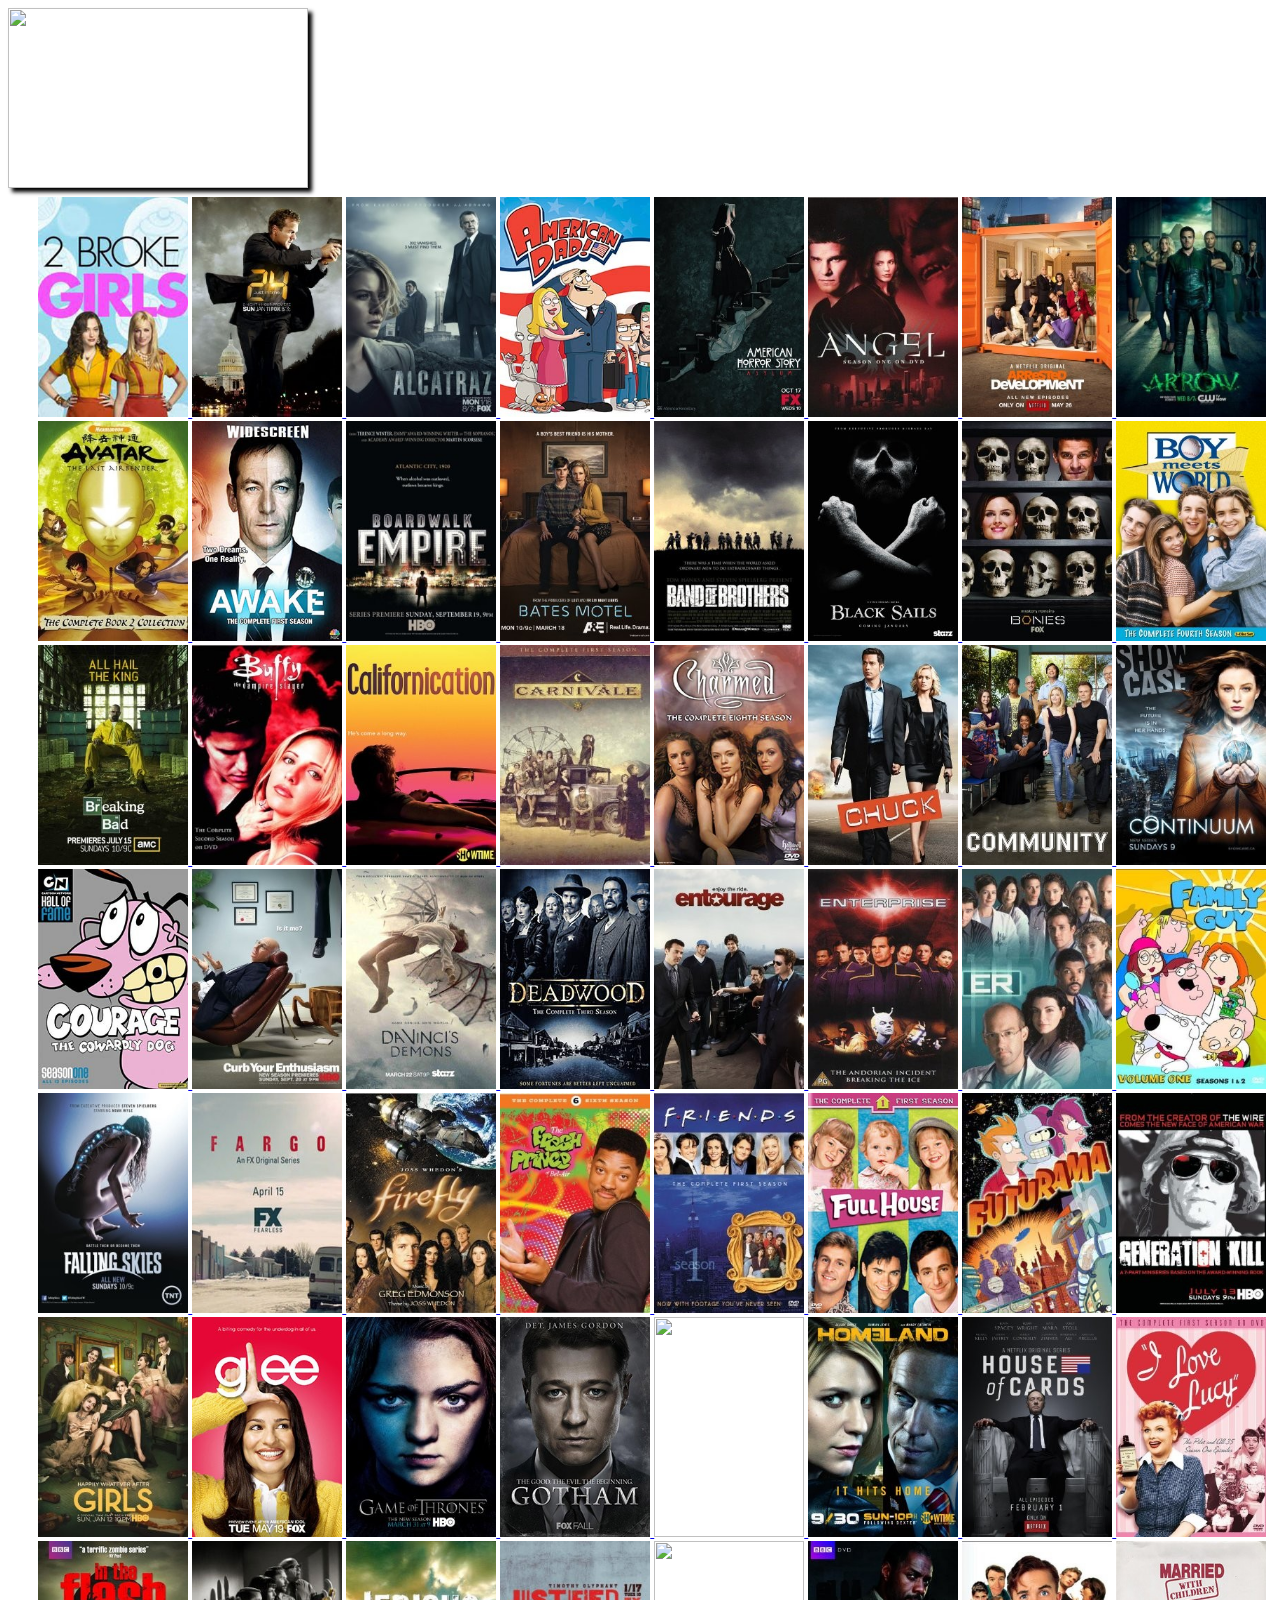
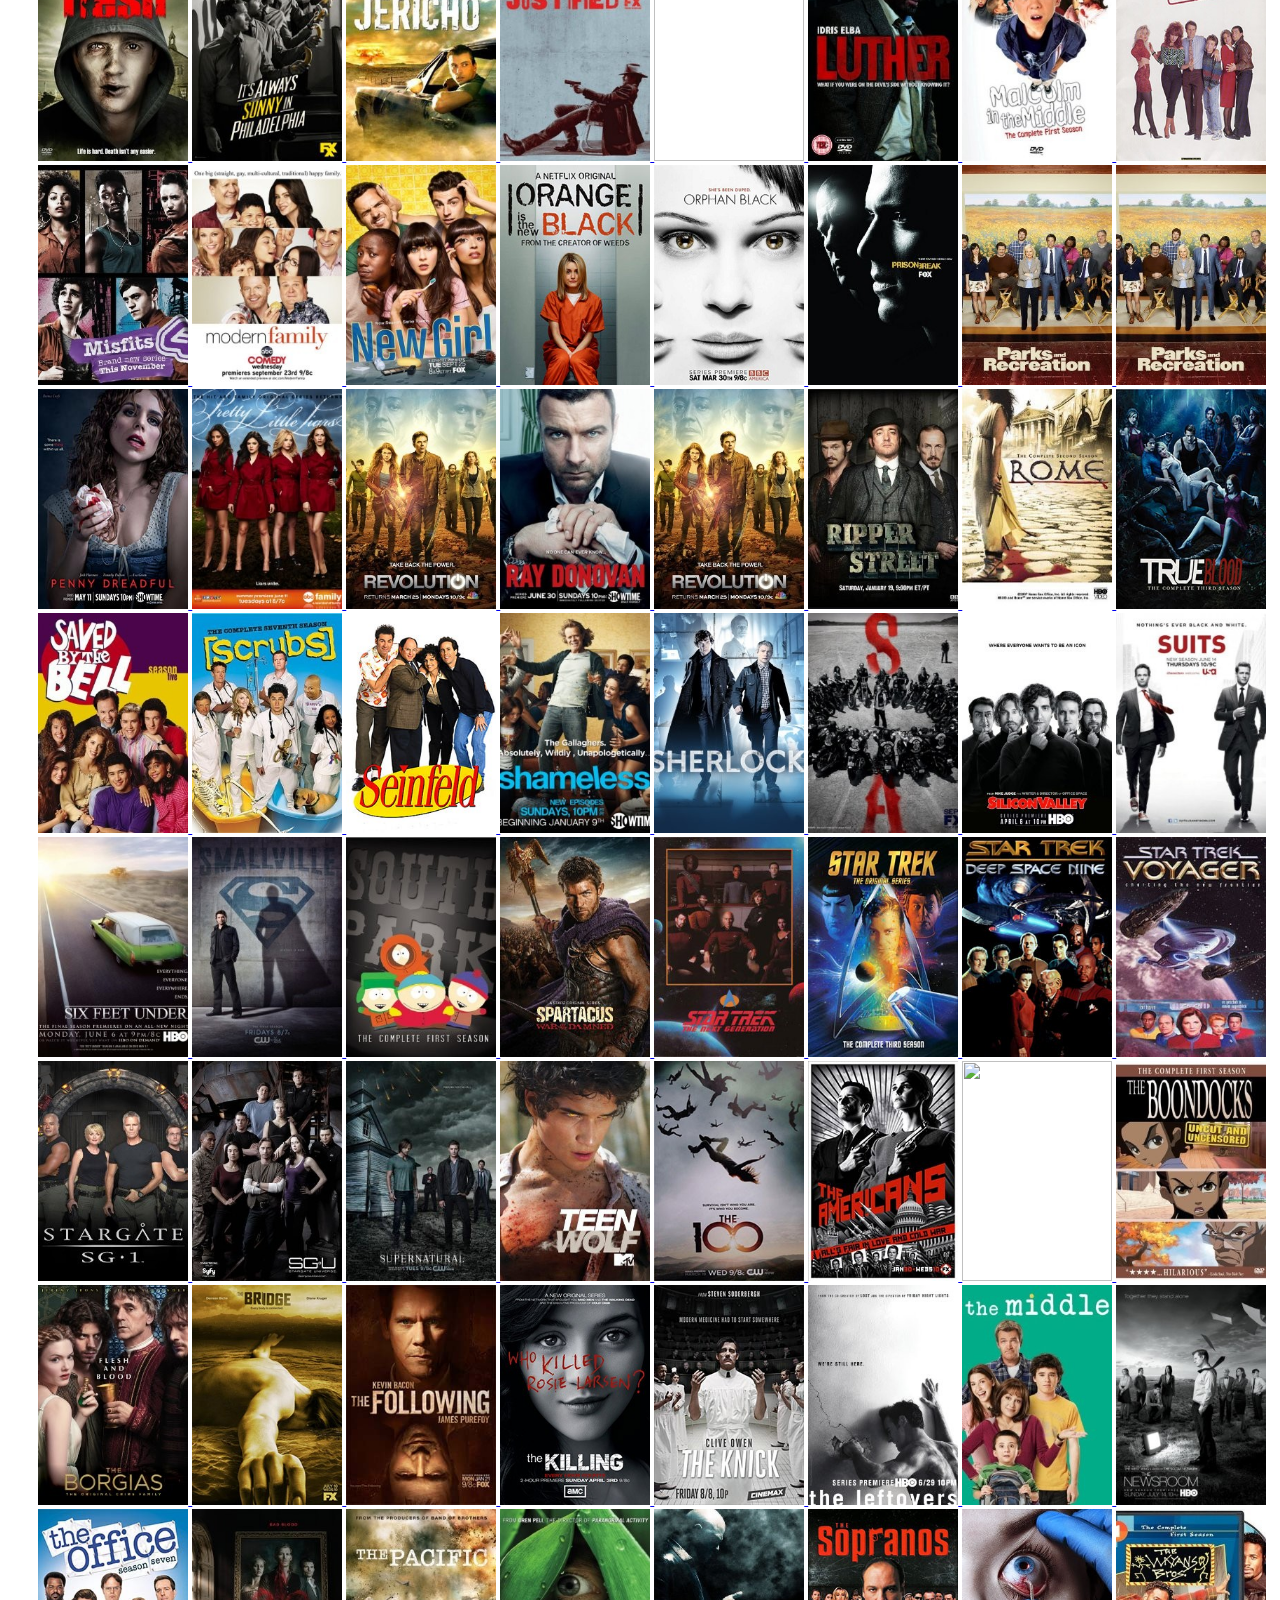
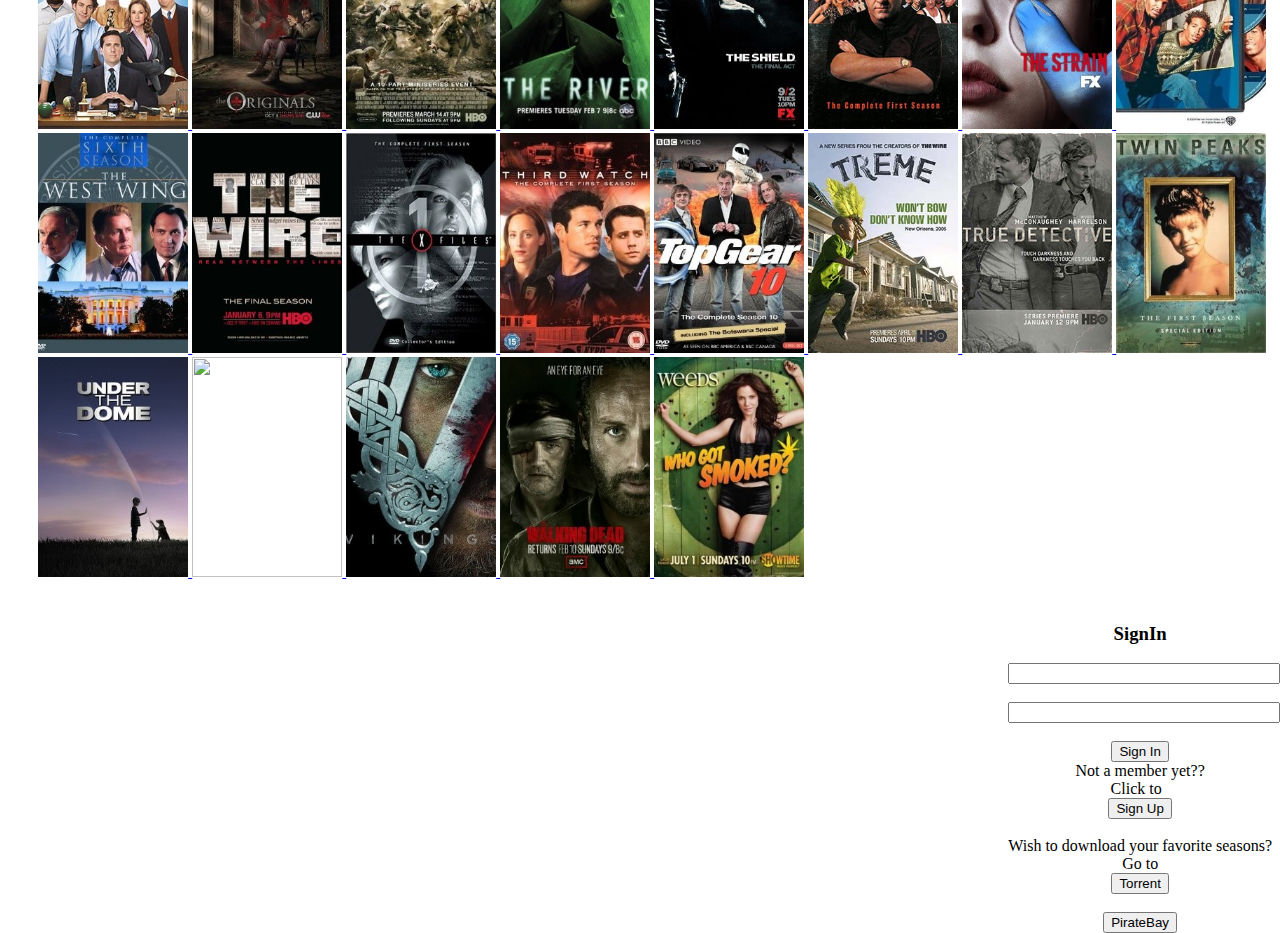
==== commit 8a8750f9: "Revert "Revert "Revert "final"""" ====
--- a/index.html
+++ b/index.html
@@ -16,16 +16,7 @@
 	<a href="index.html"><img id="img1" height="180px" width="300px" style="box-shadow: 4px 4px 4px #000000;"src="pics\mytv3.png"></a>
 </div>
 <div class="row">
-<<<<<<< HEAD
-<<<<<<< HEAD
-<div class="col-8 col-m-10 menu" >
-=======
 <div class="col-8 col-m-12" style="margin-left: 2%; padding: 5px;">
->>>>>>> origin/gh-pages
-=======
-<div class="col-8 col-m-12" style="margin-left: 2%; padding: 5px;">
-<div class="col-8 col-m-10 menu">
->>>>>>> parent of 9536bdc... Revert "Update-1"
 	<a target="blank "href="http:\\www.youtube.com">
 		<img class="tvshows" width="150px" height="220px" src="pics\2 broke gals.jpg">
 		<img class="tvshows" width="150px" height="220px" src="pics\24.jpg">
@@ -186,4 +177,4 @@
 </div>
 </div>
 </body>
-</html>
+</html>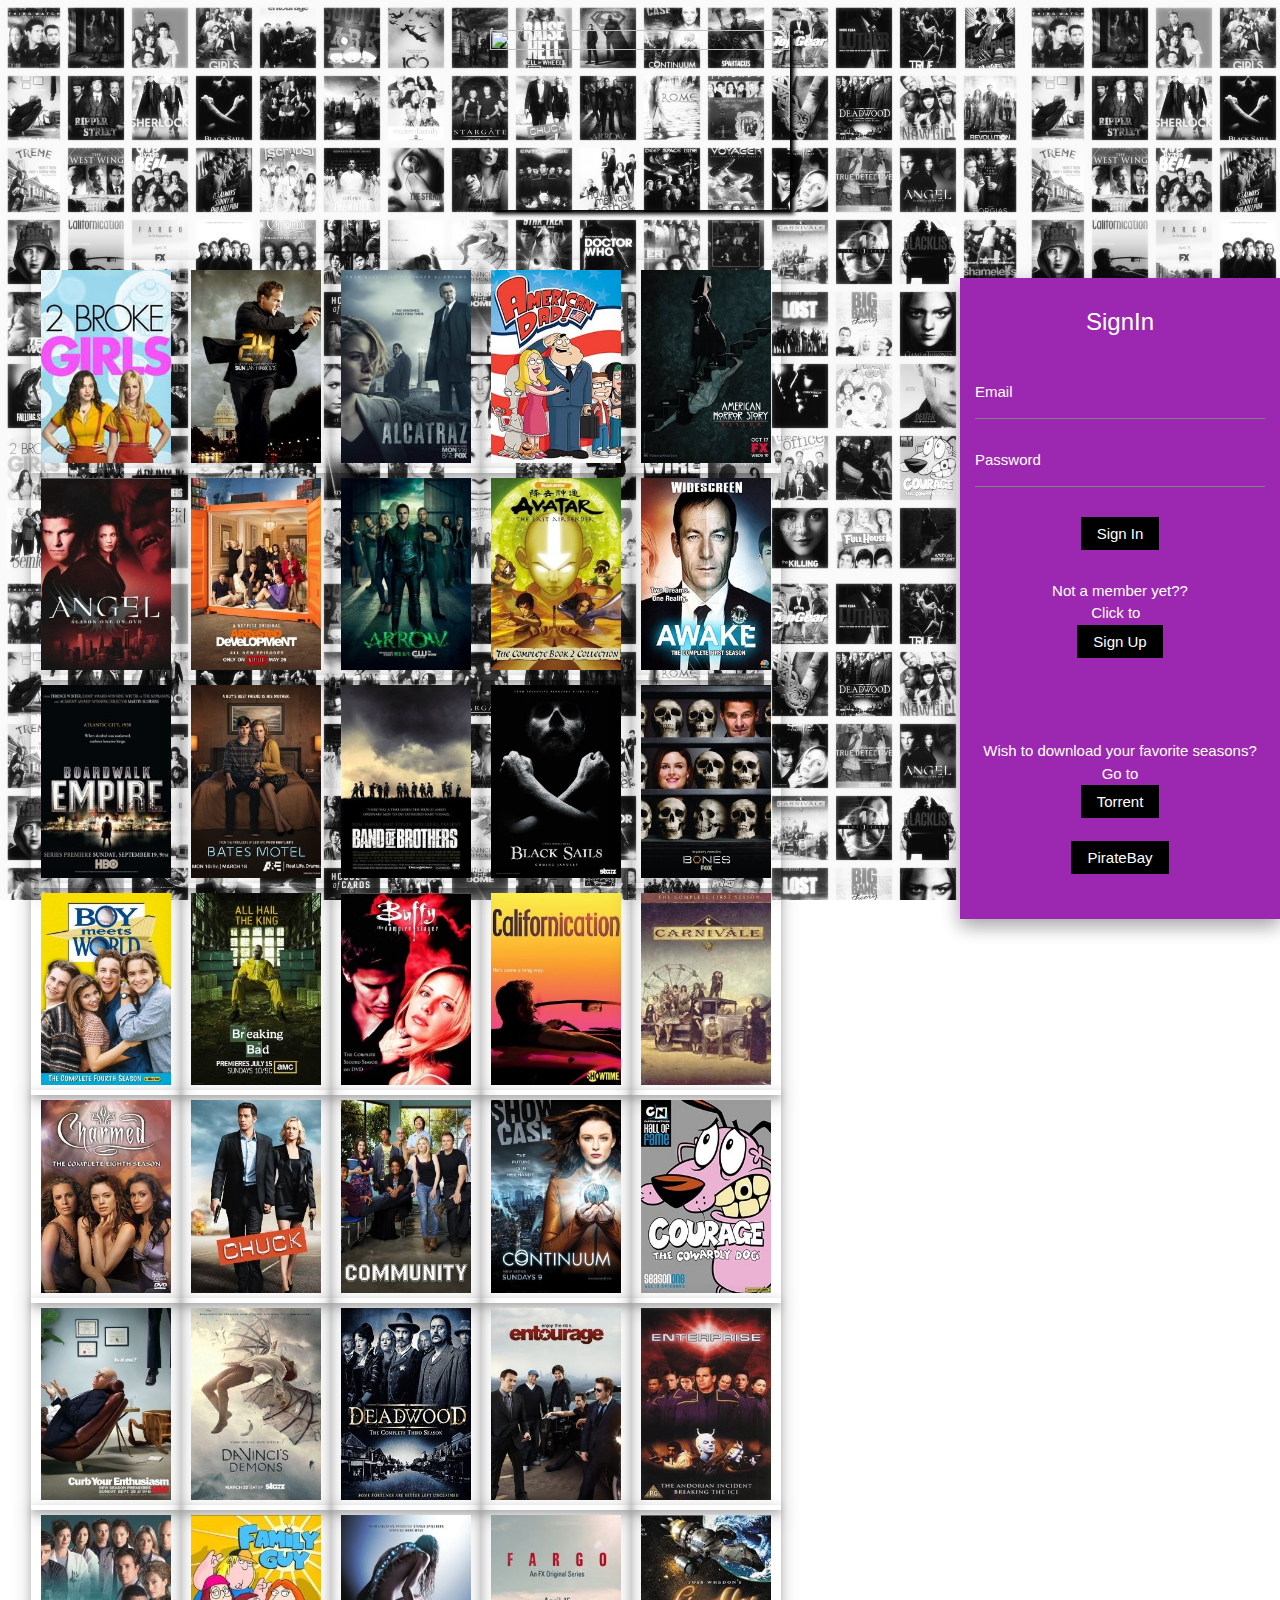
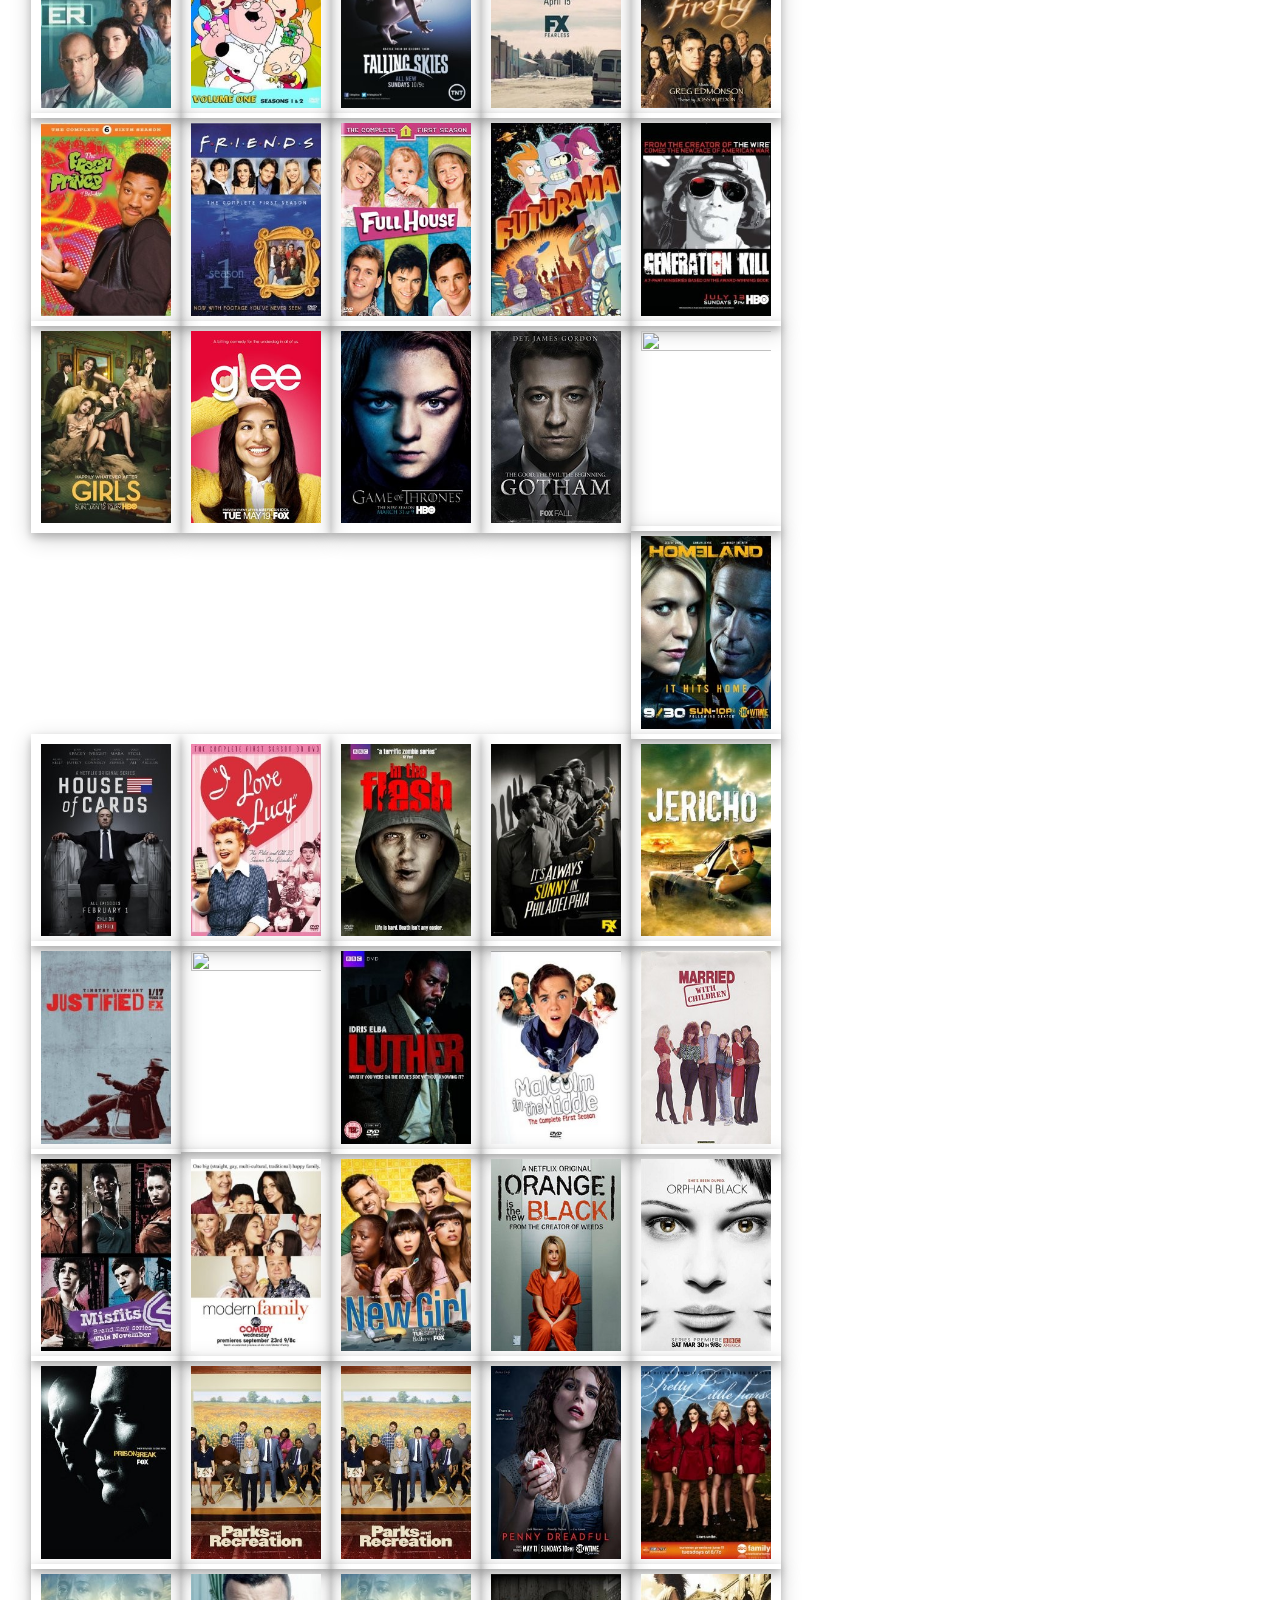
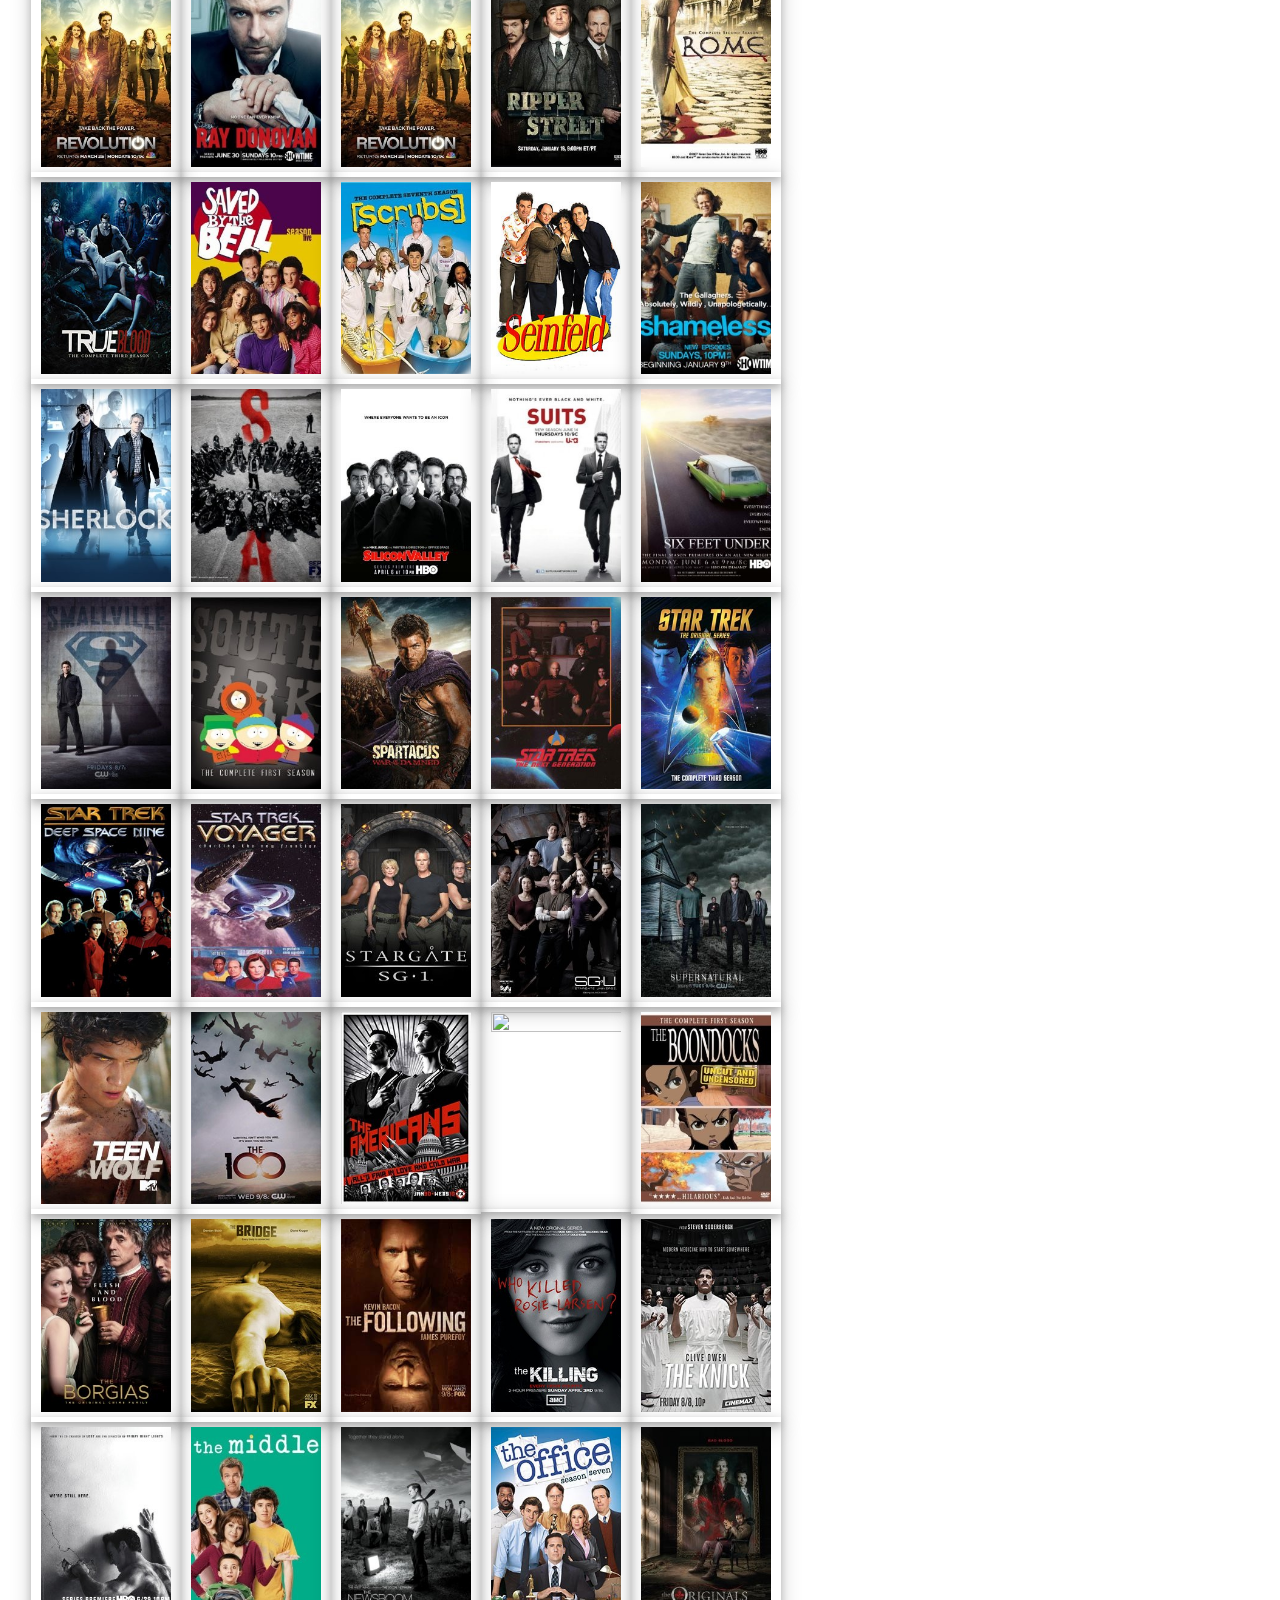
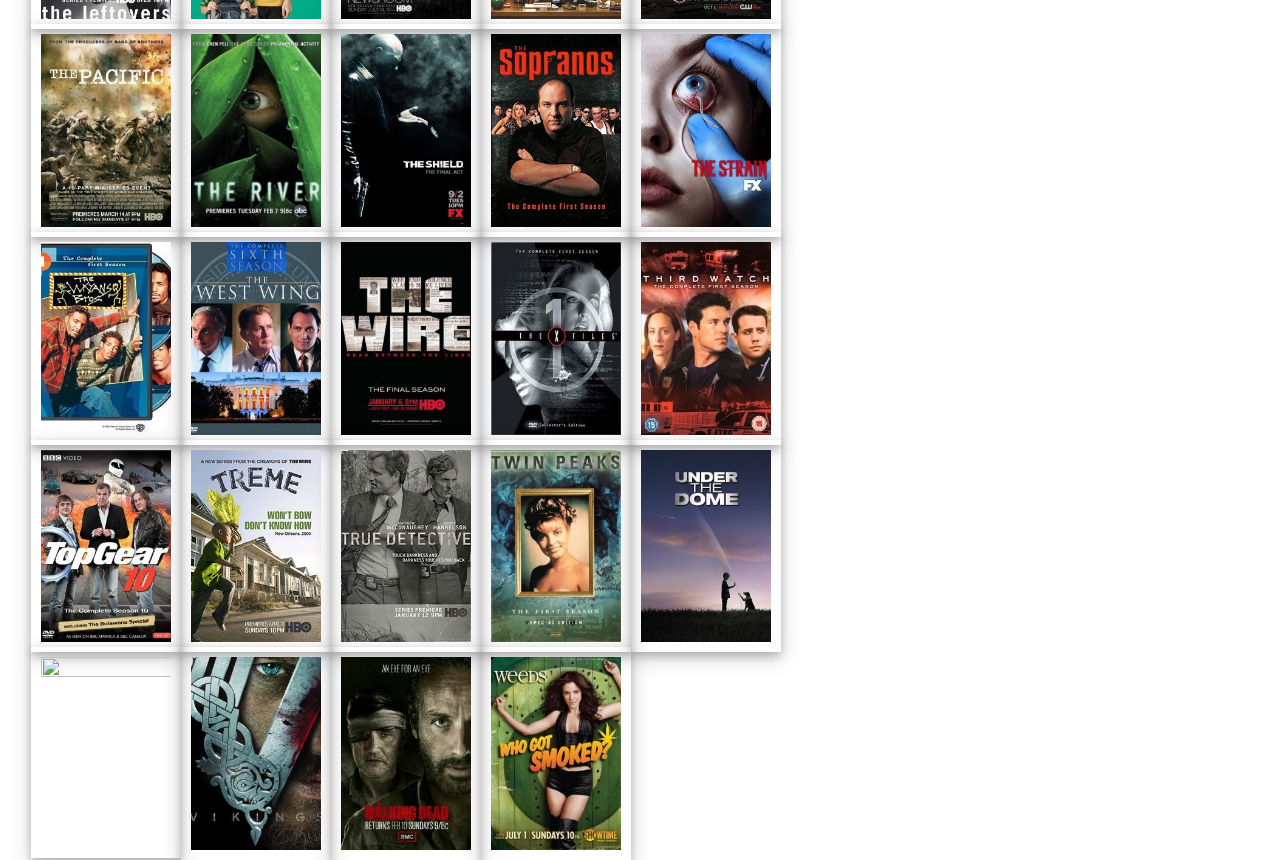
==== commit f5559b2e: "BootStrap" ====
--- a/index.html
+++ b/index.html
@@ -5,6 +5,7 @@
 	<link rel="icon" href="pics\tvico.ico" type="image/x-icon">
 	<link rel="stylesheet" type="text/css" href="w3.css">
 	<link rel="stylesheet" type="text/css" href="a.css">
+	<script src="reveal.js"></script>
 	<!--link rel="stylesheet" type="text/css" href="css1.css"-->
 	<meta name="viewport" content="width=device-width, initial-scale=1.0">
 	<!--meta http-equiv="refresh" content="30"-->
@@ -146,25 +147,25 @@
 </a>
 </div>
 <br>
-<div class="col-3 col-m-12 w3-card-8 w3-red" style="border-style: none; float: right; " >
+<div class="col-3 col-m-12 w3-card-8 w3-purple" style="border-style: none; float: right; " >
 
-	<header class="w3-container w3-red" style="width:100%;" >
+	<header class="w3-container w3-purple" style="width:100%;" >
 	  <h3 style="text-align: center;">SignIn</h3>
 	</header>
 
-	<div class="w3-group w3-red" >      
-    <input class="w3-input w3-red" type="emal" style="width:100%" required>
+	<div class="w3-group w3-purple" >      
+    <input class="w3-input w3-purple" type="emal" style="width:100%" required>
     <label class="w3-label " style="color: #ffffff">Email</label>
   	</div>
 
-  	<div class="w3-group w3-red">      
-    <input class="w3-input w3-red" type="password" style="width:100%" required>
+  	<div class="w3-group w3-purple">      
+    <input class="w3-input w3-purple" type="password" style="width:100%"  required>
     <label class="w3-label" style="color: #ffffff">Password</label>
   	</div>
 
-	<div class="w3-group w3-red" style="text-align: center;"><input class="button w3-btn" type="submit" value="Sign In"  ></div>
+	<div class="w3-group w3-purple" style="text-align: center;"><input class="button w3-btn" type="submit" value="Sign In"  ></div>
 
-  	<div class="w3-group w3-red" style="text-align: center;">Not a member yet?? <br>
+  	<div class="w3-group w3-purple" style="text-align: center;">Not a member yet?? <br>
 	 Click to &nbsp<a href="http://www.gmail.com" target="blank1"><form><input type="button" class="button w3-btn" value="Sign Up" ></a>
 	</div>
 
@@ -176,5 +177,6 @@
 
 </div>
 </div>
+
 </body>
 </html>--- a/a.css
+++ b/a.css
@@ -0,0 +1,93 @@
+* {
+    box-sizing: border-box;
+}
+.row:after {
+    content: "";
+    clear: both;
+    display: block;
+}
+.row:before {
+    content: "";
+    clear: both;
+    display: block;
+}
+[class*="col-"] {
+    float: left;
+    padding: 15px;
+}
+html{
+    font-family: "Lucida Sans", sans-serif;
+}
+
+body{
+    background-image: url("bg1234.jpg");
+    background-attachment: fixed;
+    
+}
+.header {
+    text-align: center;
+    margin-bottom: 20px;
+    color: #ffffff;
+    padding: 30px;
+}
+img{
+    max-width: 80%;
+    height: auto;
+}
+
+.tvshows{
+        float: left;
+        padding: 10px;
+        box-shadow:0 4px 8px 0 rgba(0,0,0,0.2),0 6px 20px 0 rgba(0,0,0,0.19) !important;
+}
+
+img.tvshows:hover{
+ opacity: 0.93;   
+    
+}
+
+
+.button:hover{
+    color: #000000;
+    background-color: #7CFC00
+    
+}
+
+
+
+/* For mobile phones: */
+[class*="col-"] {
+    width: 100%;
+}
+@media only screen and (min-width: 600px) {
+    /* For tablets: */
+    .col-m-1 {width: 8.33%;}
+    .col-m-2 {width: 16.66%;}
+    .col-m-3 {width: 25%;}
+    .col-m-4 {width: 33.33%;}
+    .col-m-5 {width: 41.66%;}
+    .col-m-6 {width: 50%;}
+    .col-m-7 {width: 58.33%;}
+    .col-m-8 {width: 66.66%;}
+    .col-m-9 {width: 75%;}
+    .col-m-10 {width: 83.33%;}
+    .col-m-11 {width: 91.66%;}
+    .col-m-12 {width: 100%;}
+}
+@media only screen and (min-width: 768px) {
+    /* For desktop: */
+    .col-1 {width: 8.33%;}
+    .col-2 {width: 16.66%;}
+    .col-3 {width: 25%;}
+    .col-4 {width: 33.33%;}
+    .col-5 {width: 41.66%;}
+    .col-6 {width: 50%;}
+    .col-7 {width: 58.33%;}
+    .col-8 {width: 66.66%;}
+    .col-9 {width: 75%;}
+    .col-10 {width: 83.33%;}
+    .col-11 {width: 91.66%;}
+    .col-12 {width: 100%;}
+}
+
+
